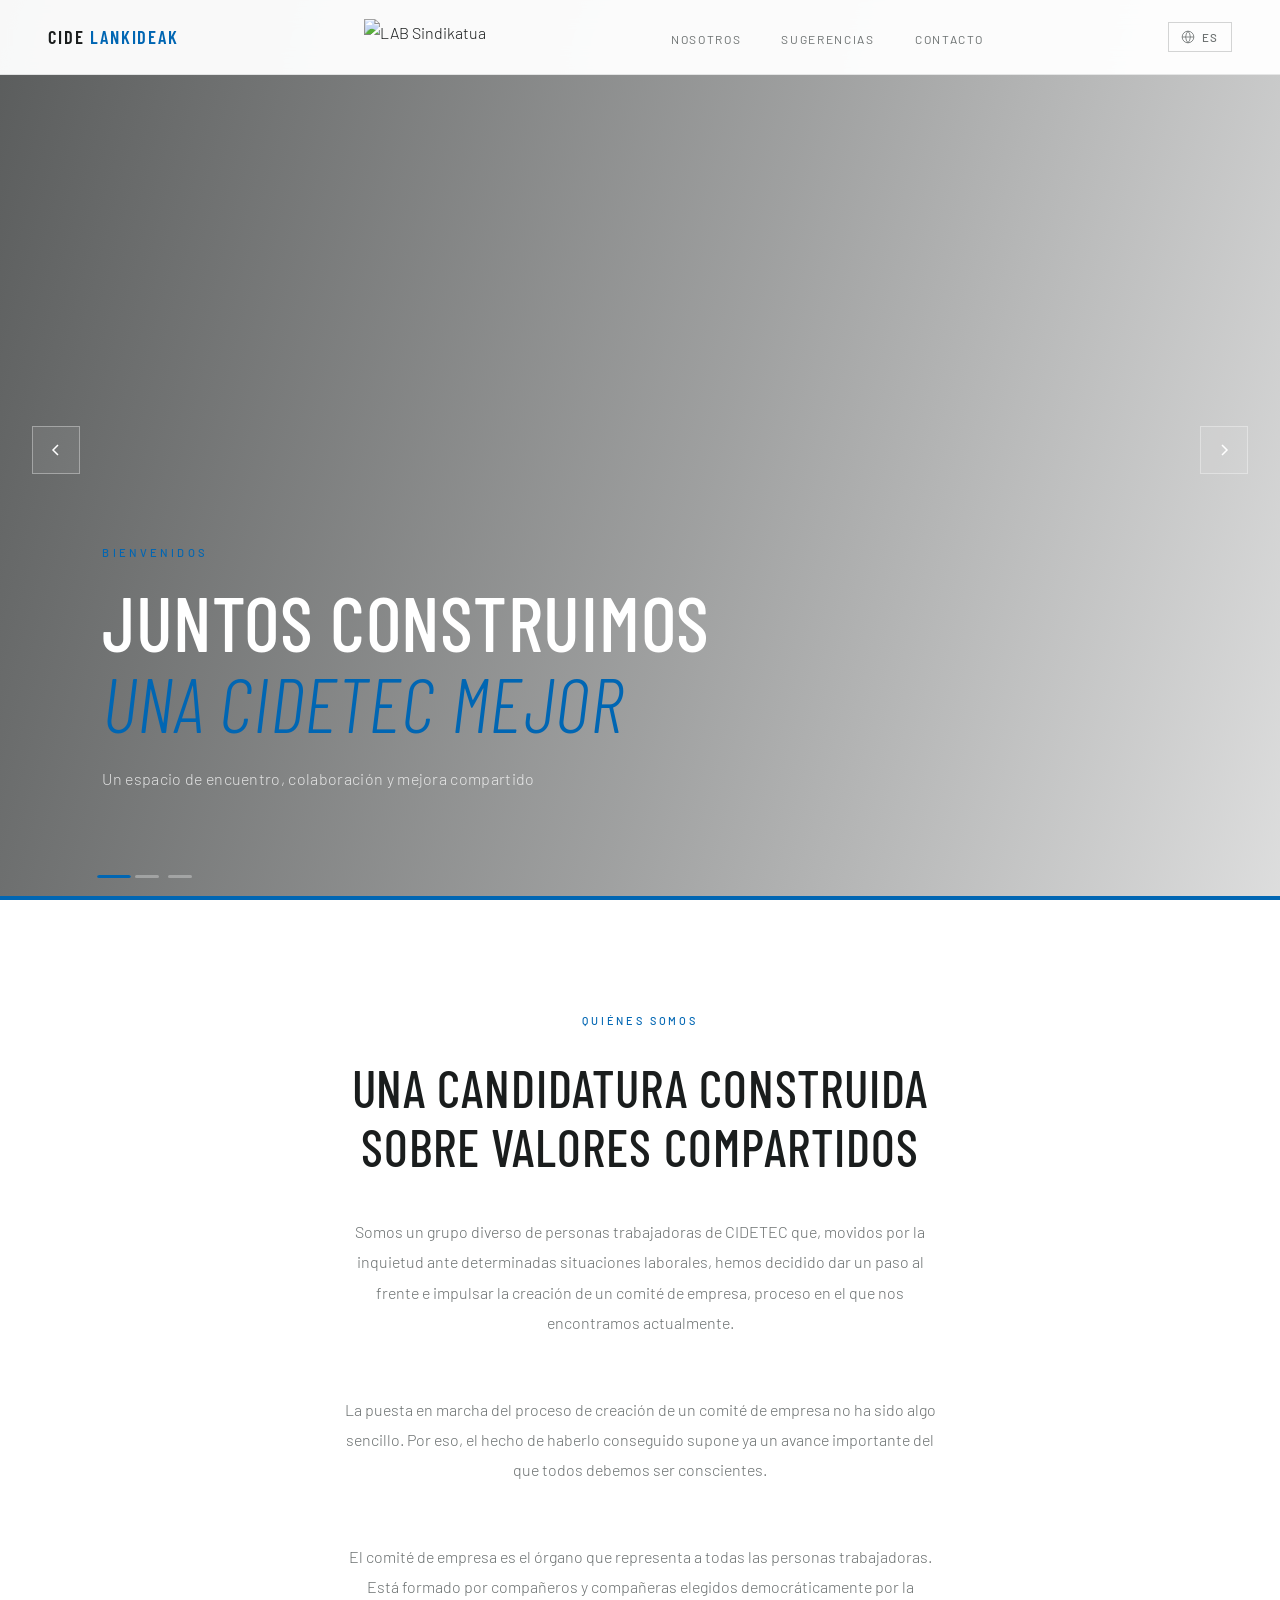
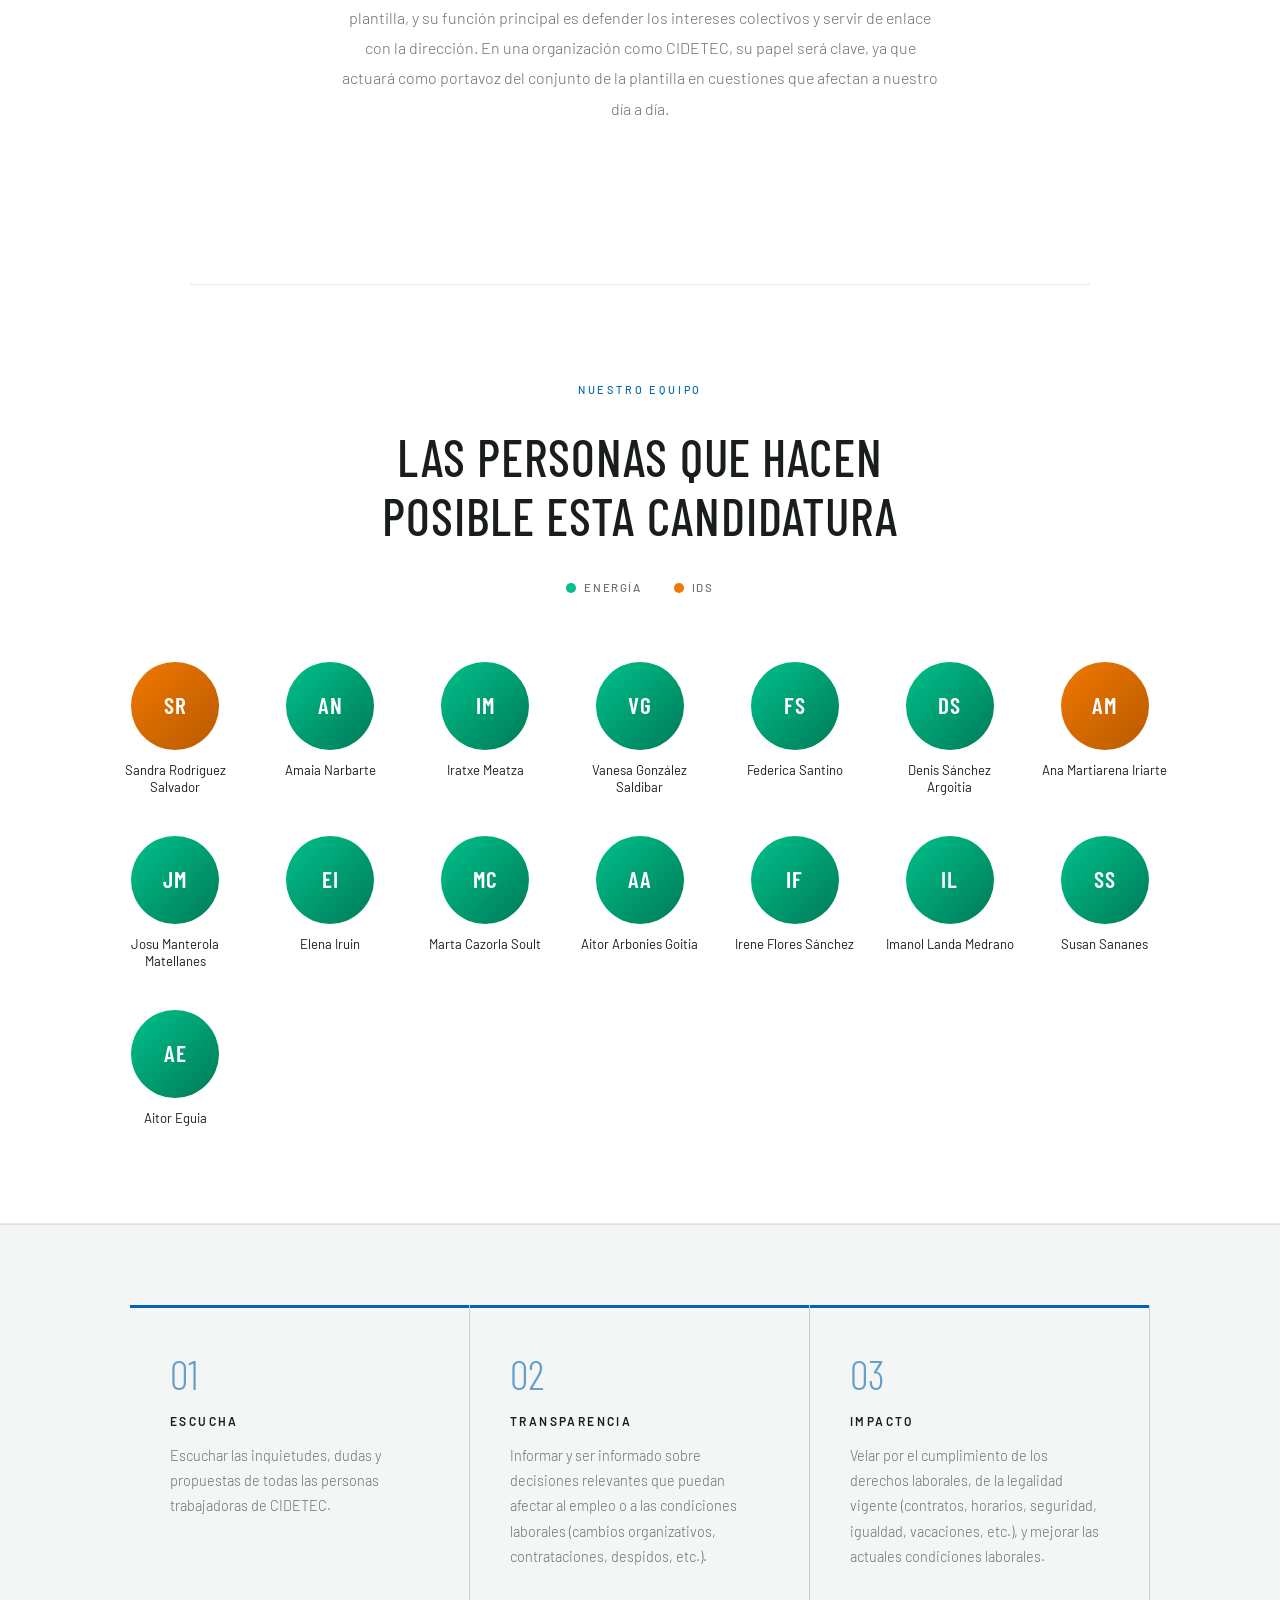
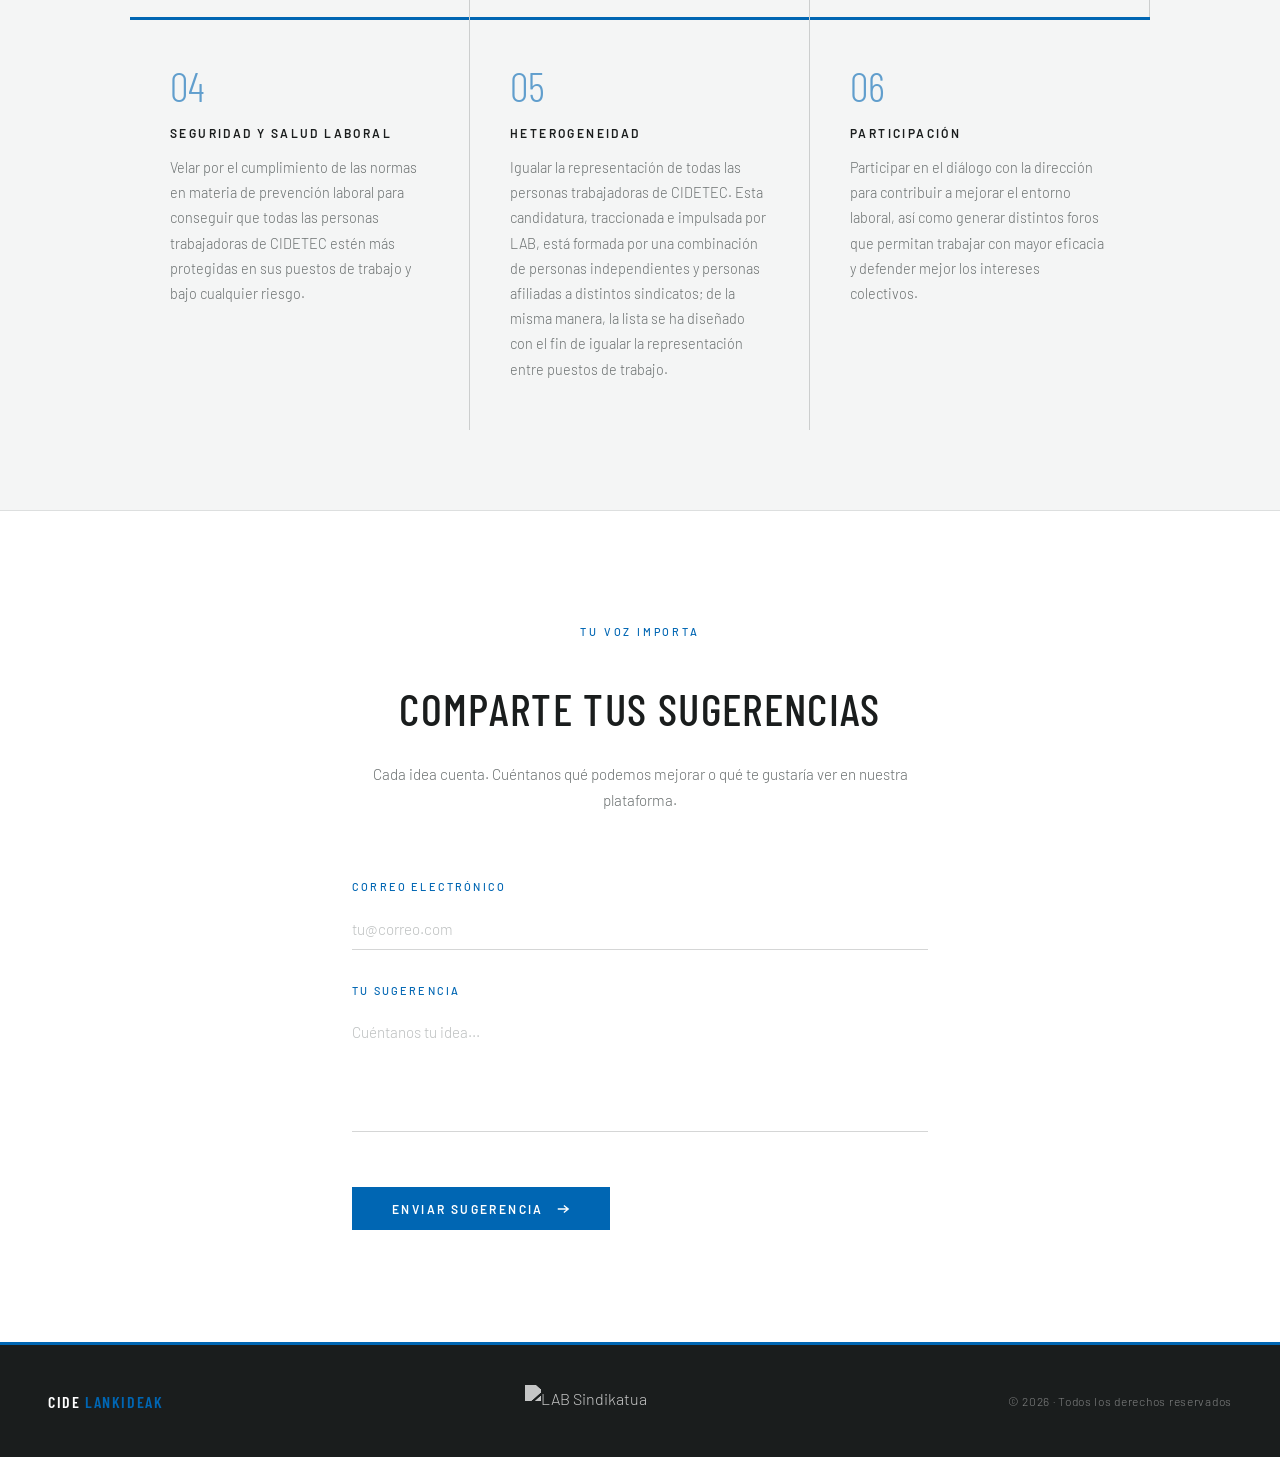
==== index.html @ f32deef4 "Added initial version of the website" ====
<!DOCTYPE html>
<html lang="es">
<head>
  <meta charset="UTF-8" />
  <meta name="viewport" content="width=device-width, initial-scale=1.0"/>
  <title>CideLankideak</title>
  <link rel="preconnect" href="https://fonts.googleapis.com">
  <link rel="preconnect" href="https://fonts.gstatic.com" crossorigin>
  <link href="https://fonts.googleapis.com/css2?family=Barlow:ital,wght@0,300;0,400;0,500;0,600;1,300&family=Barlow+Condensed:wght@300;400;500;600&display=swap" rel="stylesheet">
  <link rel="stylesheet" href="styles.css">
</head>
<body>

  <!-- NAV -->
  <nav>
    <a class="nav-logo" href="index.html">Cide <span>Lankideak</span></a>
    <img src="https://www.lab.eus/wp-content/uploads/2023/10/LogoaKabezera-02-02.jpg"
         alt="LAB Sindikatua"
         style="height:36px;width:auto;display:block;">

    <ul class="nav-center">
      <li><a href="#nosotros">Nosotros</a></li>
      <li><a href="#sugerencias">Sugerencias</a></li>
      <li><a href="#contacto">Contacto</a></li>
    </ul>

    <!-- Language switcher -->
    <div class="lang-switcher">
      <button class="lang-btn" aria-label="Seleccionar idioma">
        <!-- Globe icon -->
        <svg viewBox="0 0 24 24" stroke-width="1.4">
          <circle cx="12" cy="12" r="10"/>
          <path d="M2 12h20M12 2a15.3 15.3 0 0 1 4 10 15.3 15.3 0 0 1-4 10 15.3 15.3 0 0 1-4-10A15.3 15.3 0 0 1 12 2z"/>
        </svg>
        ES
      </button>
      <div class="lang-dropdown">
        <a href="index.html" class="active"><span class="flag">🇪🇸</span> ES</a>
        <a href="eu.html"><span class="flag"><svg width="16" height="11" viewBox="0 0 16 11" style="vertical-align:middle;border-radius:1px"><rect width="16" height="11" fill="#D0021B"/><line x1="0" y1="0" x2="16" y2="11" stroke="#009A44" stroke-width="3"/><line x1="16" y1="0" x2="0" y2="11" stroke="#009A44" stroke-width="3"/><rect x="0" y="4" width="16" height="3" fill="white"/><rect x="6.5" y="0" width="3" height="11" fill="white"/></svg></span> EU</a>
        <a href="en.html"><span class="flag">🇬🇧</span> EN</a>
      </div>
    </div>
  </nav>

  <!-- BANNER -->
  <section class="banner" id="inicio">
    <!-- Reemplaza las URLs con tus propias imágenes -->
    <div class="slide active" style="background-image: url('https://cdn.elperiodicodelaenergia.com/2025/08/68b175785132eb3611412f93.jpg')"></div>
    <div class="slide" style="background-image: url('https://parke.eus/wp-content/uploads/2024/06/cidetec_imagen.jpg"></div>
    <div class="slide" style="background-image: url('https://www.industriaquimica.es/media/uploads/noticias/cidetec1.jpg')"></div>

    <div class="banner-content">
      <p class="banner-eyebrow">Bienvenidos</p>
      <h1 class="banner-title">Juntos construimos<br><em>una Cidetec mejor</em></h1>
      <p class="banner-subtitle">Un espacio de encuentro, colaboración y mejora compartido</p>
    </div>

    <button class="arrow arrow-left" aria-label="Anterior" onclick="changeSlide(-1)">
      <svg viewBox="0 0 16 16" stroke-width="1.5"><path d="M10 3L5 8l5 5"/></svg>
    </button>
    <button class="arrow arrow-right" aria-label="Siguiente" onclick="changeSlide(1)">
      <svg viewBox="0 0 16 16" stroke-width="1.5"><path d="M6 3l5 5-5 5"/></svg>
    </button>
    <div class="slider-dots" id="dots"></div>
  </section>

  <!-- DESCRIPCIÓN -->
  <section class="section-description" id="nosotros">
    <span class="section-tag">Quiénes somos</span>
    <h2 class="description-title reveal">Una candidatura construida<br>sobre valores compartidos</h2>
    <p class="description-text reveal" contenteditable="true" spellcheck="true" title="Haz clic para editar este texto">
      Somos un grupo diverso de personas trabajadoras de CIDETEC que, movidos por la
inquietud ante determinadas situaciones laborales, hemos decidido dar un paso al frente e
impulsar la creación de un comité de empresa, proceso en el que nos encontramos
actualmente.
    </p>
    <p class="description-text reveal" contenteditable="true" spellcheck="true" title="Haz clic para editar este texto">
La puesta en marcha del proceso de creación de un comité de empresa no ha sido algo
sencillo. Por eso, el hecho de haberlo conseguido supone ya un avance importante del que
todos debemos ser conscientes.
    </p>
    <p class="description-text reveal" contenteditable="true" spellcheck="true" title="Haz clic para editar este texto">
El comité de empresa es el órgano que representa a todas las personas trabajadoras. Está
formado por compañeros y compañeras elegidos democráticamente por la plantilla, y su
función principal es defender los intereses colectivos y servir de enlace con la dirección.
En una organización como CIDETEC, su papel será clave, ya que actuará como portavoz
del conjunto de la plantilla en cuestiones que afectan a nuestro día a día.
    </p>
  </section>

  <!-- PARTICIPANTES -->
  <section class="section-participants reveal">
    <div class="inner">
      <div class="participants-header">
        <span class="section-tag">Nuestro equipo</span>
        <h2 class="description-title">Las personas que hacen<br>posible esta candidatura</h2>
        <div class="dept-legend">
          <span class="dept-badge"><span class="dept-badge-dot energia"></span>Energía</span>
          <span class="dept-badge"><span class="dept-badge-dot ids"></span>IdS</span>
        </div>
      </div>
      <div class="participants-grid">

        <div class="participant-card">
          <div class="avatar ids">
            <span class="avatar-initials">SR</span>
          </div>
          <span class="participant-name">Sandra Rodríguez Salvador</span>
          <div class="participant-tooltip">
            <p class="tooltip-name">Sandra Rodríguez Salvador</p>
            <p class="tooltip-row"><span class="tooltip-dot ids"></span><span>IdS, USFS</span></p>
            <p class="tooltip-row"><span class="tooltip-dot ids"></span><span class="tooltip-accent">Técnico Laboratorio</span></p>
            <p class="tooltip-row"><span class="tooltip-dot ids"></span><span>Antigüedad: 15 años</span></p>
          </div>
        </div>

        <div class="participant-card">
          <div class="avatar energia">
            <span class="avatar-initials">AN</span>
          </div>
          <span class="participant-name">Amaia Narbarte</span>
          <div class="participant-tooltip">
            <p class="tooltip-name">Amaia Narbarte</p>
            <p class="tooltip-row"><span class="tooltip-dot energia"></span><span>Energía, UME</span></p>
            <p class="tooltip-row"><span class="tooltip-dot energia"></span><span class="tooltip-accent">Investigadora Junior</span></p>
            <p class="tooltip-row"><span class="tooltip-dot energia"></span><span>Antigüedad: 4,5 años</span></p>
          </div>
        </div>

        <div class="participant-card">
          <div class="avatar energia">
            <span class="avatar-initials">IM</span>
          </div>
          <span class="participant-name">Iratxe Meatza</span>
          <div class="participant-tooltip">
            <p class="tooltip-name">Iratxe Meatza</p>
            <p class="tooltip-row"><span class="tooltip-dot energia"></span><span>Energía, UME</span></p>
            <p class="tooltip-row"><span class="tooltip-dot energia"></span><span class="tooltip-accent">Team Leader</span></p>
            <p class="tooltip-row"><span class="tooltip-dot energia"></span><span>Antigüedad: 22 años</span></p>
          </div>
        </div>

        <div class="participant-card">
          <div class="avatar energia">
            <span class="avatar-initials">VG</span>
          </div>
          <span class="participant-name">Vanesa González Saldibar</span>
          <div class="participant-tooltip">
            <p class="tooltip-name">Vanesa González Saldibar</p>
            <p class="tooltip-row"><span class="tooltip-dot energia"></span><span>Energía, UME</span></p>
            <p class="tooltip-row"><span class="tooltip-dot energia"></span><span class="tooltip-accent">Técnico de Laboratorio</span></p>
            <p class="tooltip-row"><span class="tooltip-dot energia"></span><span>Antigüedad: 1 año</span></p>
          </div>
        </div>

        <div class="participant-card">
          <div class="avatar energia">
            <span class="avatar-initials">FS</span>
          </div>
          <span class="participant-name">Federica Santino</span>
          <div class="participant-tooltip">
            <p class="tooltip-name">Federica Santino</p>
            <p class="tooltip-row"><span class="tooltip-dot energia"></span><span>Energía, UME</span></p>
            <p class="tooltip-row"><span class="tooltip-dot energia"></span><span class="tooltip-accent">Investigadora Junior</span></p>
            <p class="tooltip-row"><span class="tooltip-dot energia"></span><span>Antigüedad: 1 año</span></p>
          </div>
        </div>

        <div class="participant-card">
          <div class="avatar energia">
            <span class="avatar-initials">DS</span>
          </div>
          <span class="participant-name">Denis Sánchez Argoitia</span>
          <div class="participant-tooltip">
            <p class="tooltip-name">Denis Sánchez Argoitia</p>
            <p class="tooltip-row"><span class="tooltip-dot energia"></span><span>Energía, USA</span></p>
            <p class="tooltip-row"><span class="tooltip-dot energia"></span><span class="tooltip-accent">Team Leader</span></p>
            <p class="tooltip-row"><span class="tooltip-dot energia"></span><span>Antigüedad: 5+3 años</span></p>
          </div>
        </div>

        <div class="participant-card">
          <div class="avatar ids">
            <span class="avatar-initials">AM</span>
          </div>
          <span class="participant-name">Ana Martiarena Iriarte</span>
          <div class="participant-tooltip">
            <p class="tooltip-name">Ana Martiarena Iriarte</p>
            <p class="tooltip-row"><span class="tooltip-dot ids"></span><span>IdS, UCTS</span></p>
            <p class="tooltip-row"><span class="tooltip-dot ids"></span><span class="tooltip-accent">Técnico Laboratorio</span></p>
            <p class="tooltip-row"><span class="tooltip-dot ids"></span><span>Antigüedad: 4,5 años</span></p>
          </div>
        </div>

        <div class="participant-card">
          <div class="avatar energia">
            <span class="avatar-initials">JM</span>
          </div>
          <span class="participant-name">Josu Manterola Matellanes</span>
          <div class="participant-tooltip">
            <p class="tooltip-name">Josu Manterola Matellanes</p>
            <p class="tooltip-row"><span class="tooltip-dot energia"></span><span>Energía, USA</span></p>
            <p class="tooltip-row"><span class="tooltip-dot energia"></span><span class="tooltip-accent">Investigador Junior</span></p>
            <p class="tooltip-row"><span class="tooltip-dot energia"></span><span>Antigüedad: 3,5 años</span></p>
          </div>
        </div>

        <div class="participant-card">
          <div class="avatar energia">
            <span class="avatar-initials">EI</span>
          </div>
          <span class="participant-name">Elena Iruin</span>
          <div class="participant-tooltip">
            <p class="tooltip-name">Elena Iruin</p>
            <p class="tooltip-row"><span class="tooltip-dot energia"></span><span>Energía, UME</span></p>
            <p class="tooltip-row"><span class="tooltip-dot energia"></span><span class="tooltip-accent">Investigadora Junior</span></p>
            <p class="tooltip-row"><span class="tooltip-dot energia"></span><span>Antigüedad: 5+1 años</span></p>
          </div>
        </div>

        <div class="participant-card">
          <div class="avatar energia">
            <span class="avatar-initials">MC</span>
          </div>
          <span class="participant-name">Marta Cazorla Soult</span>
          <div class="participant-tooltip">
            <p class="tooltip-name">Marta Cazorla Soult</p>
            <p class="tooltip-row"><span class="tooltip-dot energia"></span><span>Energía, UME</span></p>
            <p class="tooltip-row"><span class="tooltip-dot energia"></span><span class="tooltip-accent">Investigadora Junior</span></p>
            <p class="tooltip-row"><span class="tooltip-dot energia"></span><span>Antigüedad: 1,5 años</span></p>
          </div>
        </div>

        <div class="participant-card">
          <div class="avatar energia">
            <span class="avatar-initials">AA</span>
          </div>
          <span class="participant-name">Aitor Arbonies Goitia</span>
          <div class="participant-tooltip">
            <p class="tooltip-name">Aitor Arbonies Goitia</p>
            <p class="tooltip-row"><span class="tooltip-dot energia"></span><span>Energía, UME</span></p>
            <p class="tooltip-row"><span class="tooltip-dot energia"></span><span class="tooltip-accent">Investigador Junior</span></p>
            <p class="tooltip-row"><span class="tooltip-dot energia"></span><span>Antigüedad: 1,5 años</span></p>
          </div>
        </div>

        <div class="participant-card">
          <div class="avatar energia">
            <span class="avatar-initials">IF</span>
          </div>
          <span class="participant-name">Irene Flores Sánchez</span>
          <div class="participant-tooltip">
            <p class="tooltip-name">Irene Flores Sánchez</p>
            <p class="tooltip-row"><span class="tooltip-dot energia"></span><span>Energía, UME</span></p>
            <p class="tooltip-row"><span class="tooltip-dot energia"></span><span class="tooltip-accent">Técnico de Laboratorio</span></p>
            <p class="tooltip-row"><span class="tooltip-dot energia"></span><span>Antigüedad: 6 años</span></p>
          </div>
        </div>

        <div class="participant-card">
          <div class="avatar energia">
            <span class="avatar-initials">IL</span>
          </div>
          <span class="participant-name">Imanol Landa Medrano</span>
          <div class="participant-tooltip">
            <p class="tooltip-name">Imanol Landa Medrano</p>
            <p class="tooltip-row"><span class="tooltip-dot energia"></span><span>Energía, UME</span></p>
            <p class="tooltip-row"><span class="tooltip-dot energia"></span><span class="tooltip-accent">Investigador Sénior</span></p>
            <p class="tooltip-row"><span class="tooltip-dot energia"></span><span>Antigüedad: 7 años</span></p>
          </div>
        </div>

        <div class="participant-card">
          <div class="avatar energia">
            <span class="avatar-initials">SS</span>
          </div>
          <span class="participant-name">Susan Sananes</span>
          <div class="participant-tooltip">
            <p class="tooltip-name">Susan Sananes</p>
            <p class="tooltip-row"><span class="tooltip-dot energia"></span><span>Energía, UME</span></p>
            <p class="tooltip-row"><span class="tooltip-dot energia"></span><span class="tooltip-accent">Investigadora Junior</span></p>
            <p class="tooltip-row"><span class="tooltip-dot energia"></span><span>Antigüedad: 7,5 años</span></p>
          </div>
        </div>

        <div class="participant-card">
          <div class="avatar energia">
            <span class="avatar-initials">AE</span>
          </div>
          <span class="participant-name">Aitor Eguia</span>
          <div class="participant-tooltip">
            <p class="tooltip-name">Aitor Eguia</p>
            <p class="tooltip-row"><span class="tooltip-dot energia"></span><span>Energía, UME</span></p>
            <p class="tooltip-row"><span class="tooltip-dot energia"></span><span class="tooltip-accent">Team Leader</span></p>
            <p class="tooltip-row"><span class="tooltip-dot energia"></span><span>Antigüedad: 9 años</span></p>
          </div>
        </div>

      </div>
    </div>
  </section>

  <!-- PILARES -->
  <section class="section-pillars">
    <div class="pillars-grid">
      <div class="pillar reveal">
        <div class="pillar-number">01</div>
        <p class="pillar-title">Escucha</p>
        <p class="pillar-text">Escuchar las inquietudes, dudas y propuestas de todas las personas trabajadoras de CIDETEC.</p>
      </div>
      <div class="pillar reveal" style="transition-delay:0.15s">
        <div class="pillar-number">02</div>
        <p class="pillar-title">Transparencia</p>
        <p class="pillar-text">Informar y ser informado sobre decisiones relevantes que puedan afectar al empleo o a las condiciones laborales (cambios organizativos, contrataciones, despidos, etc.).</p>
      </div>
      <div class="pillar reveal" style="transition-delay:0.3s">
        <div class="pillar-number">03</div>
        <p class="pillar-title">Impacto</p>
        <p class="pillar-text">Velar por el cumplimiento de los derechos laborales, de la legalidad vigente (contratos, horarios, seguridad, igualdad, vacaciones, etc.), y mejorar las actuales condiciones laborales.</p>
      </div>
      <div class="pillar reveal" style="transition-delay:0.3s">
        <div class="pillar-number">04</div>
        <p class="pillar-title">Seguridad y Salud Laboral</p>
        <p class="pillar-text">Velar por el cumplimiento de las normas en materia de prevención laboral para conseguir que todas las personas trabajadoras de CIDETEC estén más protegidas en sus puestos de trabajo y bajo cualquier riesgo.</p>
      </div>
      <div class="pillar reveal" style="transition-delay:0.3s">
        <div class="pillar-number">05</div>
        <p class="pillar-title">Heterogeneidad</p>
        <p class="pillar-text">Igualar la representación de todas las personas trabajadoras de CIDETEC. Esta candidatura, traccionada e impulsada por LAB, está formada por una combinación de personas independientes y personas afiliadas a distintos sindicatos; de la misma manera, la lista se ha diseñado con el fin de igualar la representación entre puestos de trabajo.</p>
      </div>
      <div class="pillar reveal" style="transition-delay:0.3s">
        <div class="pillar-number">06</div>
        <p class="pillar-title">Participación</p>
        <p class="pillar-text">Participar en el diálogo con la dirección para contribuir a mejorar el entorno laboral, así como generar distintos foros que permitan trabajar con mayor eficacia y defender mejor los intereses colectivos.</p>
      </div>
    </div>
  </section>

  <!-- FORMULARIO -->
  <section class="section-form" id="sugerencias">
    <div class="form-header reveal">
      <span class="section-tag">Tu voz importa</span>
      <h2 class="form-title">Comparte tus sugerencias</h2>
      <p class="form-subtitle">Cada idea cuenta. Cuéntanos qué podemos mejorar o qué te gustaría ver en nuestra plataforma.</p>
    </div>

    <!--
      FORMSPREE — Para activar el envío por email:
      1. Ve a https://formspree.io y crea una cuenta gratuita
      2. Crea un formulario con tu correo
      3. Sustituye ACTION_URL_AQUÍ por tu endpoint (ej: https://formspree.io/f/xxxxx)
    -->
    <form id="suggestionForm" action="https://formspree.io/f/mjgpzrry" method="POST" class="reveal">
      <div class="form-group">
        <label class="form-label" for="email">Correo electrónico</label>
        <input class="form-input" type="email" id="email" name="email" placeholder="tu@correo.com" required/>
      </div>
      <div class="form-group">
        <label class="form-label" for="message">Tu sugerencia</label>
        <textarea class="form-textarea" id="message" name="message" placeholder="Cuéntanos tu idea..." required></textarea>
      </div>
      <input type="text" name="_gotcha" style="display:none"/>
      <button type="submit" class="btn-submit">
        Enviar sugerencia
        <svg viewBox="0 0 16 16" stroke-width="1.5"><path d="M2 8h12M9 4l5 4-5 4"/></svg>
      </button>
    </form>

    <div class="form-success" id="formSuccess">
      <div class="form-success-icon">✦</div>
      <h3>Gracias por tu sugerencia</h3>
      <p>La hemos recibido correctamente. Tu opinión nos ayuda a crecer y mejorar juntos.</p>
    </div>
  </section>

  <!-- FOOTER -->
  <footer id="contacto">
    <span class="footer-logo">Cide <span>Lankideak</span></span>
    <img src="https://www.lab.eus/wp-content/uploads/2025/01/labTxuri-01.png"
         alt="LAB Sindikatua"
         style="height:32px;width:auto;display:block;filter:brightness(0) invert(1);opacity:0.75;">
    <span class="footer-copy">© 2026 · Todos los derechos reservados</span>
  </footer>

  <script src="main.js"></script>
</body>
</html>
---- styles.css ----
/* ═══════════════════════════════════════════════════
   ASOCIACIÓN — Shared Styles  (cidetec.es aesthetic)
   ═══════════════════════════════════════════════════ */

*, *::before, *::after { box-sizing: border-box; margin: 0; padding: 0; }

:root {
  --bg:        #FFFFFF;
  --bg2:       #F4F5F5;
  --text:      #1A1D1D;
  --muted:     #6B7070;
  --blue:      #0066B3;
  --blue-dark: #00509A;
  --blue-dim:  rgba(0,102,179,0.1);
  --line:      rgba(26,29,29,0.1);
  --line-dark: rgba(26,29,29,0.18);
}

html { scroll-behavior: smooth; }

body {
  background: var(--bg);
  color: var(--text);
  font-family: 'Barlow', sans-serif;
  font-weight: 300;
  font-size: 16px;
  line-height: 1.7;
  overflow-x: hidden;
}

/* ── NAV ──────────────────────────────────────────── */
nav {
  position: fixed;
  top: 0; left: 0; right: 0;
  z-index: 100;
  display: flex;
  align-items: center;
  justify-content: space-between;
  padding: 1.2rem 3rem;
  background: rgba(255,255,255,0.96);
  backdrop-filter: blur(12px);
  border-bottom: 1px solid var(--line);
  transition: padding 0.3s ease, box-shadow 0.3s ease;
}

nav.scrolled {
  padding: 0.8rem 3rem;
  box-shadow: 0 2px 16px rgba(0,0,0,0.07);
}

.nav-logo {
  font-family: 'Barlow Condensed', sans-serif;
  font-size: 1.15rem;
  font-weight: 600;
  letter-spacing: 0.1em;
  text-transform: uppercase;
  color: var(--text);
  text-decoration: none;
}
.nav-logo span { color: var(--blue); }

.nav-center {
  display: flex;
  gap: 2.5rem;
  list-style: none;
}
.nav-center a {
  font-size: 0.75rem;
  letter-spacing: 0.14em;
  text-transform: uppercase;
  font-weight: 400;
  color: var(--muted);
  text-decoration: none;
  transition: color 0.2s;
}
.nav-center a:hover { color: var(--blue); }

/* Language switcher */
.lang-switcher {
  position: relative;
  display: flex;
  align-items: center;
}
.lang-btn {
  display: flex;
  align-items: center;
  gap: 0.4rem;
  background: transparent;
  border: 1px solid var(--line-dark);
  color: var(--muted);
  font-family: 'Barlow', sans-serif;
  font-size: 0.72rem;
  font-weight: 500;
  letter-spacing: 0.14em;
  text-transform: uppercase;
  cursor: pointer;
  padding: 0.45rem 0.75rem;
  transition: border-color 0.2s, color 0.2s;
}
.lang-btn:hover,
.lang-switcher.open .lang-btn { border-color: var(--blue); color: var(--blue); }
.lang-btn svg { width: 14px; height: 14px; stroke: currentColor; fill: none; flex-shrink: 0; }

.lang-dropdown {
  display: none;
  position: absolute;
  top: calc(100% + 0.5rem);
  right: 0;
  background: #fff;
  border: 1px solid var(--line-dark);
  min-width: 100px;
  box-shadow: 0 8px 24px rgba(0,0,0,0.1);
  z-index: 200;
}
.lang-switcher.open .lang-dropdown { display: block; }
.lang-dropdown a {
  display: flex;
  align-items: center;
  gap: 0.5rem;
  padding: 0.6rem 1rem;
  font-size: 0.72rem;
  letter-spacing: 0.14em;
  text-transform: uppercase;
  color: var(--muted);
  text-decoration: none;
  transition: background 0.15s, color 0.15s;
}
.lang-dropdown a:hover { background: var(--blue-dim); color: var(--blue); }
.lang-dropdown a.active { color: var(--blue); font-weight: 500; }
.lang-dropdown a .flag { font-size: 1rem; }

/* ── BANNER / SLIDER ──────────────────────────────── */
.banner {
  position: relative;
  width: 100%;
  height: 100vh;
  overflow: hidden;
}
.slide {
  position: absolute;
  inset: 0;
  opacity: 0;
  transition: opacity 1.2s ease;
  background-size: cover;
  background-position: center;
}
.slide.active { opacity: 1; }

.banner::after {
  content: '';
  position: absolute;
  inset: 0;
  background: linear-gradient(105deg, rgba(26,29,29,0.72) 0%, rgba(26,29,29,0.42) 55%, rgba(26,29,29,0.15) 100%);
  z-index: 1;
}
.banner::before {
  content: '';
  position: absolute;
  bottom: 0; left: 0; right: 0;
  height: 4px;
  background: var(--blue);
  z-index: 3;
}

.banner-content {
  position: absolute;
  bottom: 12%;
  left: 8%;
  z-index: 2;
  text-align: left;
  width: 90%;
  max-width: 700px;
  animation: fadeUp 1.4s ease forwards;
  animation-delay: 0.3s;
  opacity: 0;
}
@keyframes fadeUp {
  from { opacity: 0; transform: translateY(24px); }
  to   { opacity: 1; transform: translateY(0); }
}

.banner-eyebrow {
  font-size: 0.7rem;
  letter-spacing: 0.28em;
  text-transform: uppercase;
  color: var(--blue);
  margin-bottom: 1.2rem;
  display: block;
  font-weight: 500;
}
.banner-title {
  font-family: 'Barlow Condensed', sans-serif;
  font-size: clamp(2.8rem, 6vw, 5.5rem);
  font-weight: 500;
  line-height: 1.05;
  color: #fff;
  letter-spacing: 0.01em;
  margin-bottom: 1.4rem;
  text-transform: uppercase;
}
.banner-title em { font-style: italic; font-weight: 300; color: var(--blue); }
.banner-subtitle { font-size: 1rem; color: rgba(255,255,255,0.78); letter-spacing: 0.02em; max-width: 480px; }

.slider-dots {
  position: absolute;
  bottom: 2.5%;
  left: 8%;
  z-index: 3;
  display: flex;
  gap: 0.55rem;
}
.dot {
  width: 24px; height: 3px;
  background: rgba(255,255,255,0.3);
  cursor: pointer;
  transition: background 0.3s, transform 0.3s;
  border: none;
  border-radius: 2px;
}
.dot.active { background: var(--blue); transform: scaleX(1.4); }

.arrow {
  position: absolute;
  top: 50%;
  transform: translateY(-50%);
  z-index: 3;
  width: 48px; height: 48px;
  border: 1px solid rgba(255,255,255,0.35);
  background: rgba(255,255,255,0.08);
  cursor: pointer;
  display: flex;
  align-items: center;
  justify-content: center;
  transition: background 0.2s, border-color 0.2s;
}
.arrow:hover { background: var(--blue); border-color: var(--blue); }
.arrow-left  { left: 2rem; }
.arrow-right { right: 2rem; }
.arrow svg { stroke: #fff; fill: none; width: 16px; height: 16px; }

/* ── DESCRIPTION ──────────────────────────────────── */
.section-description {
  max-width: 900px;
  margin: 0 auto;
  padding: 7rem 2rem;
  text-align: center;
  border-bottom: 1px solid var(--line);
}
.section-tag {
  font-size: 0.68rem;
  letter-spacing: 0.26em;
  text-transform: uppercase;
  color: var(--blue);
  margin-bottom: 1.8rem;
  display: block;
  font-weight: 500;
}
.description-title {
  font-family: 'Barlow Condensed', sans-serif;
  font-size: clamp(1.9rem, 4vw, 3.2rem);
  font-weight: 500;
  line-height: 1.15;
  color: var(--text);
  text-transform: uppercase;
  letter-spacing: 0.02em;
  margin-bottom: 2rem;
}
.description-text {
  font-size: 1rem;
  color: var(--muted);
  line-height: 1.9;
  max-width: 620px;
  margin: 0 auto 2.5rem;
  outline: none;
  border-radius: 2px;
  padding: 0.5rem;
  transition: background 0.2s, box-shadow 0.2s;
  cursor: text;
}
.description-text:focus { background: var(--blue-dim); box-shadow: 0 0 0 1px var(--blue); }
.edit-hint {
  font-size: 0.7rem;
  letter-spacing: 0.1em;
  color: var(--blue);
  display: inline-flex;
  align-items: center;
  gap: 0.4rem;
  opacity: 0.7;
}
.edit-hint svg { width: 12px; height: 12px; stroke: var(--blue); fill: none; }

/* ── PILLARS ──────────────────────────────────────── */
.section-pillars {
  background: var(--bg2);
  padding: 5rem 2rem;
  border-top: 1px solid var(--line);
  border-bottom: 1px solid var(--line);
}
.pillars-grid {
  max-width: 1020px;
  margin: 0 auto;
  display: grid;
  grid-template-columns: repeat(3, 1fr);
}
.pillar {
  padding: 3rem 2.5rem;
  border-right: 1px solid var(--line-dark);
  position: relative;
  background: var(--bg2);
  transition: background 0.3s;
}
.pillar:hover { background: #fff; }
.pillar::before {
  content: '';
  position: absolute;
  top: 0; left: 0;
  height: 3px; width: 0;
  background: var(--blue);
  transition: width 0.5s ease;
}
.pillar.visible::before { width: 100%; }
.pillar:last-child { border-right: none; }
.pillar-number {
  font-family: 'Barlow Condensed', sans-serif;
  font-size: 2.6rem;
  font-weight: 300;
  color: var(--blue);
  opacity: 0.6;
  line-height: 1;
  margin-bottom: 1rem;
}
.pillar-title {
  font-size: 0.75rem;
  letter-spacing: 0.2em;
  text-transform: uppercase;
  color: var(--text);
  font-weight: 600;
  margin-bottom: 0.75rem;
}
.pillar-text { font-size: 0.9rem; color: var(--muted); line-height: 1.75; }

/* ── FORM ─────────────────────────────────────────── */
.section-form {
  padding: 7rem 2rem;
  max-width: 640px;
  margin: 0 auto;
}
.form-header { text-align: center; margin-bottom: 4rem; }
.form-title {
  font-family: 'Barlow Condensed', sans-serif;
  font-size: clamp(1.8rem, 3.5vw, 2.8rem);
  font-weight: 500;
  text-transform: uppercase;
  letter-spacing: 0.03em;
  color: var(--text);
  margin-bottom: 1rem;
}
.form-subtitle { font-size: 0.95rem; color: var(--muted); }
.form-group { margin-bottom: 2rem; }
.form-label {
  display: block;
  font-size: 0.68rem;
  letter-spacing: 0.2em;
  text-transform: uppercase;
  font-weight: 500;
  color: var(--blue);
  margin-bottom: 0.75rem;
}
.form-input,
.form-textarea {
  width: 100%;
  background: transparent;
  border: none;
  border-bottom: 1px solid var(--line-dark);
  padding: 0.7rem 0;
  font-family: 'Barlow', sans-serif;
  font-size: 0.95rem;
  font-weight: 300;
  color: var(--text);
  outline: none;
  transition: border-color 0.2s;
}
.form-input::placeholder,
.form-textarea::placeholder { color: rgba(107,112,112,0.45); }
.form-input:focus,
.form-textarea:focus { border-bottom-color: var(--blue); }
.form-textarea { resize: none; height: 120px; }

.btn-submit {
  display: inline-flex;
  align-items: center;
  gap: 0.75rem;
  margin-top: 1rem;
  padding: 0.9rem 2.5rem;
  background: var(--blue);
  color: #fff;
  font-family: 'Barlow', sans-serif;
  font-size: 0.75rem;
  font-weight: 600;
  letter-spacing: 0.2em;
  text-transform: uppercase;
  border: none;
  cursor: pointer;
  transition: background 0.25s, transform 0.2s;
}
.btn-submit:hover { background: var(--blue-dark); transform: translateY(-1px); }
.btn-submit svg { stroke: #fff; fill: none; width: 14px; }

.form-success {
  display: none;
  text-align: center;
  padding: 3rem 2rem;
  border: 1px solid var(--line-dark);
  background: var(--bg2);
}
.form-success.visible { display: block; }
.form-success-icon { font-size: 2rem; color: var(--blue); margin-bottom: 1rem; }
.form-success h3 {
  font-family: 'Barlow Condensed', sans-serif;
  font-size: 1.6rem;
  font-weight: 500;
  text-transform: uppercase;
  letter-spacing: 0.06em;
  color: var(--text);
  margin-bottom: 0.75rem;
}
.form-success p { font-size: 0.9rem; color: var(--muted); }

/* ── FOOTER ───────────────────────────────────────── */
footer {
  background: var(--text);
  border-top: 3px solid var(--blue);
  padding: 2.5rem 3rem;
  display: flex;
  align-items: center;
  justify-content: space-between;
}
.footer-logo {
  font-family: 'Barlow Condensed', sans-serif;
  font-size: 1rem;
  font-weight: 600;
  letter-spacing: 0.1em;
  text-transform: uppercase;
  color: #fff;
}
.footer-logo span { color: var(--blue); }
.footer-copy { font-size: 0.75rem; color: rgba(255,255,255,0.45); letter-spacing: 0.06em; }

/* ── PARTICIPANTS ─────────────────────────────────── */
:root {
  --energia:      #00C18A;
  --energia-dark: #009A6E;
  --ids:          #F07800;
  --ids-dark:     #C05F00;
}

.section-participants {
  padding: 6rem 2rem;
  border-bottom: 1px solid var(--line);
}
.section-participants .inner {
  max-width: 1060px;
  margin: 0 auto;
}
.participants-header {
  text-align: center;
  margin-bottom: 4rem;
}
.dept-legend {
  display: flex;
  justify-content: center;
  gap: 2rem;
  margin-top: 1.5rem;
  flex-wrap: wrap;
}
.dept-badge {
  display: inline-flex;
  align-items: center;
  gap: 0.5rem;
  font-size: 0.72rem;
  letter-spacing: 0.14em;
  text-transform: uppercase;
  font-weight: 500;
  color: var(--muted);
}
.dept-badge-dot {
  width: 10px; height: 10px;
  border-radius: 50%;
  flex-shrink: 0;
}
.dept-badge-dot.energia { background: var(--energia); }
.dept-badge-dot.ids     { background: var(--ids); }

.participants-grid {
  display: grid;
  grid-template-columns: repeat(auto-fill, minmax(130px, 1fr));
  gap: 2.5rem 1.5rem;
}

.participant-card {
  position: relative;
  display: flex;
  flex-direction: column;
  align-items: center;
  gap: 0.75rem;
  cursor: default;
}

.avatar {
  position: relative;
  width: 88px; height: 88px;
  border-radius: 50%;
  display: flex;
  align-items: center;
  justify-content: center;
  flex-shrink: 0;
  transition: transform 0.25s ease, box-shadow 0.25s ease;
}
.participant-card:hover .avatar {
  transform: scale(1.08);
  box-shadow: 0 8px 28px rgba(0,0,0,0.16);
}
.avatar-initials {
  font-family: 'Barlow Condensed', sans-serif;
  font-size: 1.45rem;
  font-weight: 600;
  color: #fff;
  letter-spacing: 0.04em;
  user-select: none;
  position: relative;
  z-index: 1;
}
.avatar::after {
  content: '';
  position: absolute;
  inset: -3px;
  border-radius: 50%;
  border: 2px solid transparent;
  transition: border-color 0.25s;
}
.participant-card:hover .avatar.energia::after { border-color: var(--energia); }
.participant-card:hover .avatar.ids::after     { border-color: var(--ids); }

.avatar.energia { background: linear-gradient(135deg, #00C18A 0%, #007A58 100%); }
.avatar.ids     { background: linear-gradient(135deg, #F07800 0%, #B85A00 100%); }

.participant-name {
  font-size: 0.82rem;
  font-weight: 400;
  color: var(--text);
  text-align: center;
  line-height: 1.3;
}

/* Tooltip */
.participant-tooltip {
  position: absolute;
  bottom: calc(100% + 0.75rem);
  left: 50%;
  transform: translateX(-50%) translateY(6px);
  background: var(--text);
  color: #fff;
  border-radius: 3px;
  padding: 0.85rem 1.1rem;
  width: 200px;
  opacity: 0;
  pointer-events: none;
  transition: opacity 0.2s ease, transform 0.2s ease;
  z-index: 50;
  text-align: left;
}
.participant-card:hover .participant-tooltip {
  opacity: 1;
  transform: translateX(-50%) translateY(0);
}
.participant-tooltip::after {
  content: '';
  position: absolute;
  top: 100%; left: 50%;
  transform: translateX(-50%);
  border: 6px solid transparent;
  border-top-color: var(--text);
}
.tooltip-name {
  font-family: 'Barlow Condensed', sans-serif;
  font-size: 1.05rem;
  font-weight: 600;
  text-transform: uppercase;
  letter-spacing: 0.04em;
  margin-bottom: 0.5rem;
  line-height: 1.2;
}
.tooltip-row {
  font-size: 0.76rem;
  color: rgba(255,255,255,0.65);
  display: flex;
  align-items: flex-start;
  gap: 0.4rem;
  line-height: 1.5;
}
.tooltip-dot {
  width: 6px; height: 6px;
  border-radius: 50%;
  flex-shrink: 0;
  margin-top: 4px;
}
.tooltip-dot.energia { background: var(--energia); }
.tooltip-dot.ids     { background: var(--ids); }
.tooltip-accent { color: #fff; font-weight: 500; }

/* ── SCROLL REVEAL ────────────────────────────────── */
.reveal {
  opacity: 0;
  transform: translateY(20px);
  transition: opacity 0.8s ease, transform 0.8s ease;
}
.reveal.visible { opacity: 1; transform: translateY(0); }

/* ── RESPONSIVE ───────────────────────────────────── */
@media (max-width: 768px) {
  nav { padding: 1rem 1.5rem; }
  .nav-center { display: none; }
  .banner-content { left: 5%; }
  .slider-dots { left: 5%; }
  .pillars-grid { grid-template-columns: 1fr; }
  .pillar { border-right: none; border-bottom: 1px solid var(--line); }
  .pillar:last-child { border-bottom: none; }
  footer { flex-direction: column; gap: 0.75rem; text-align: center; }
  .arrow { display: none; }
}
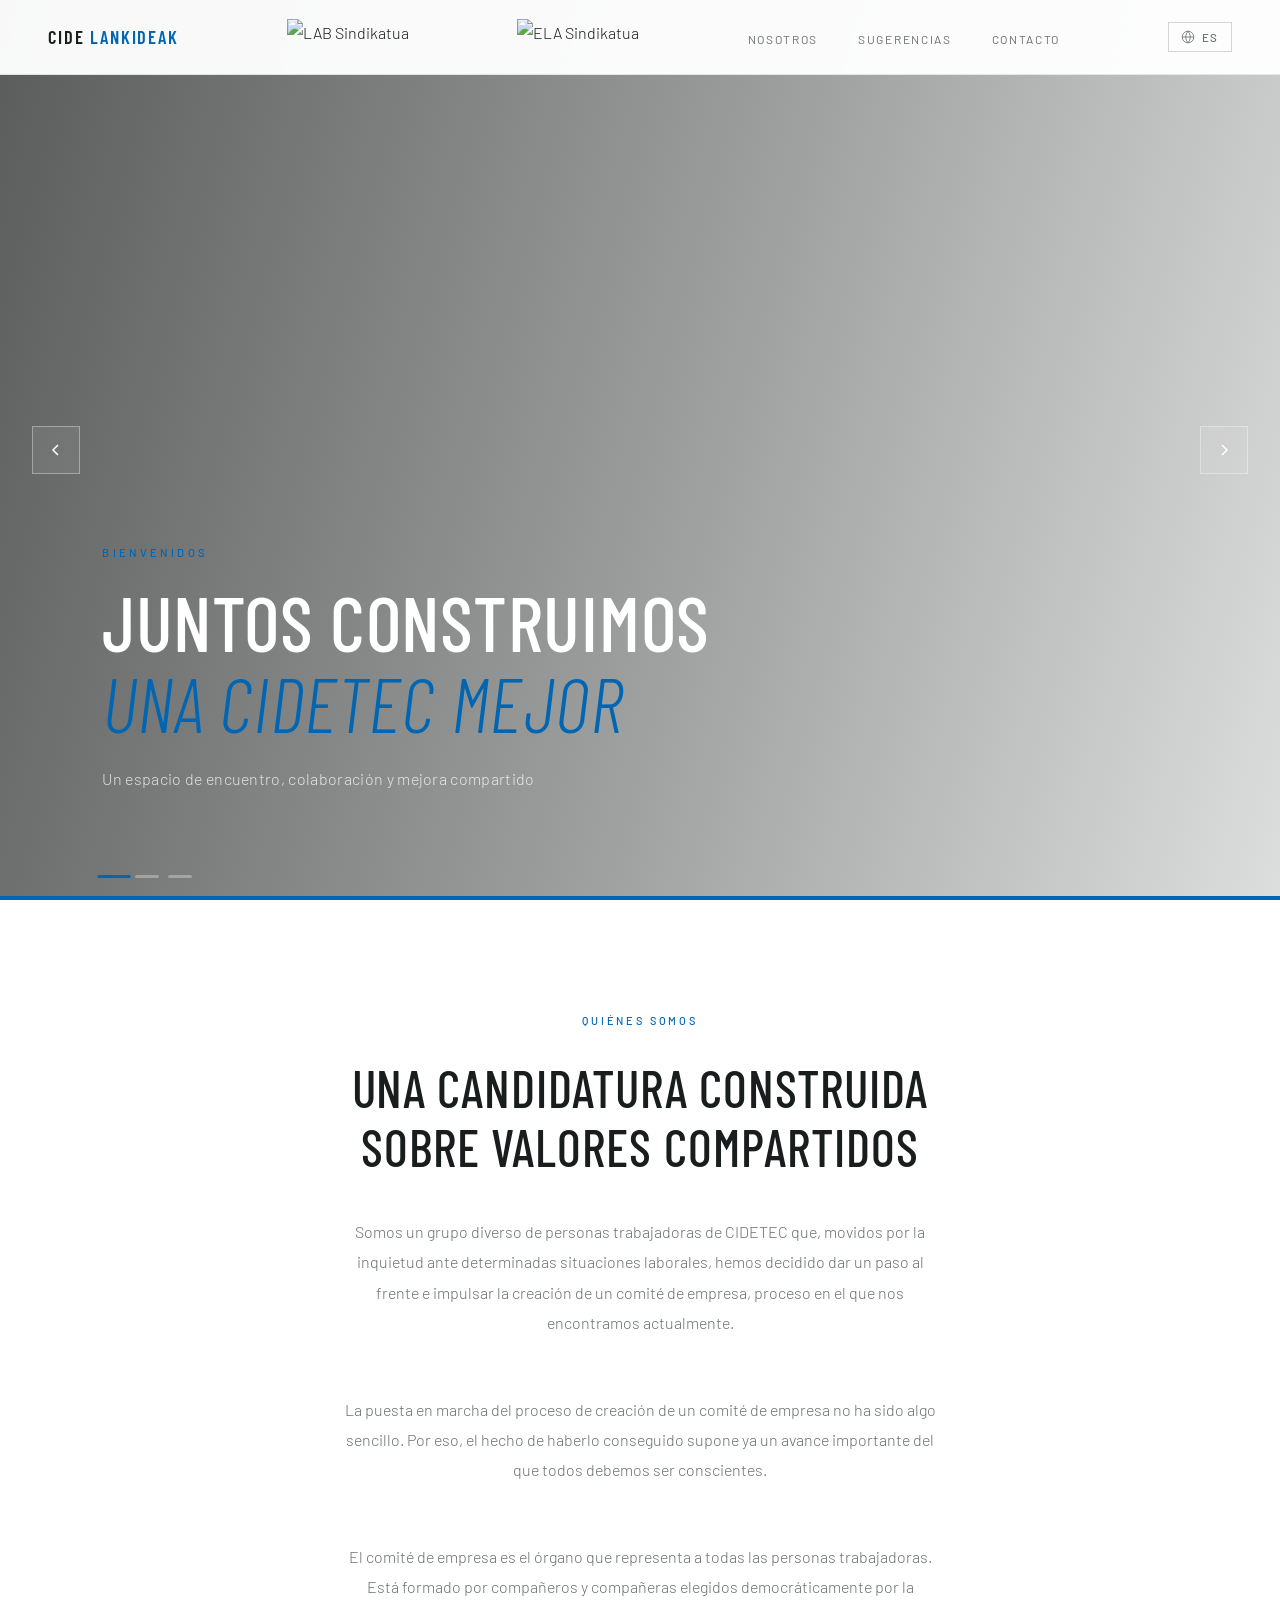
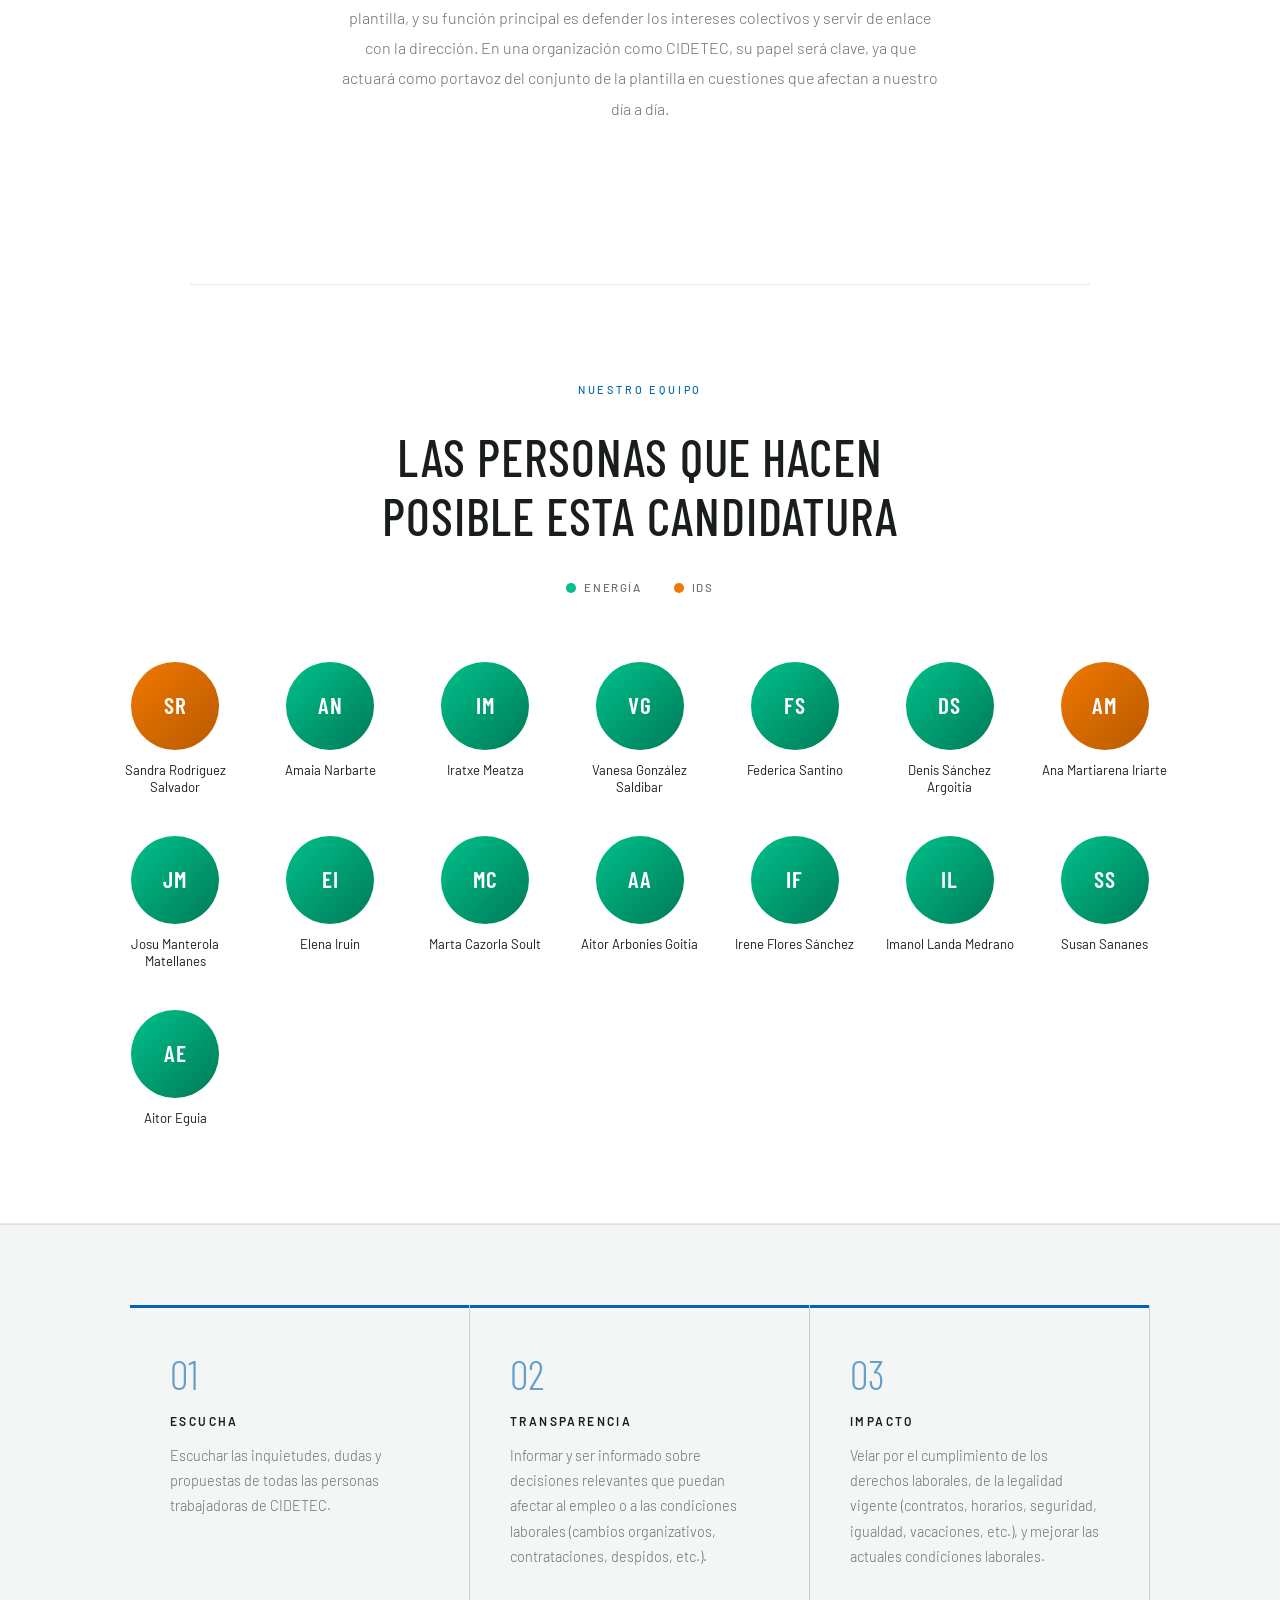
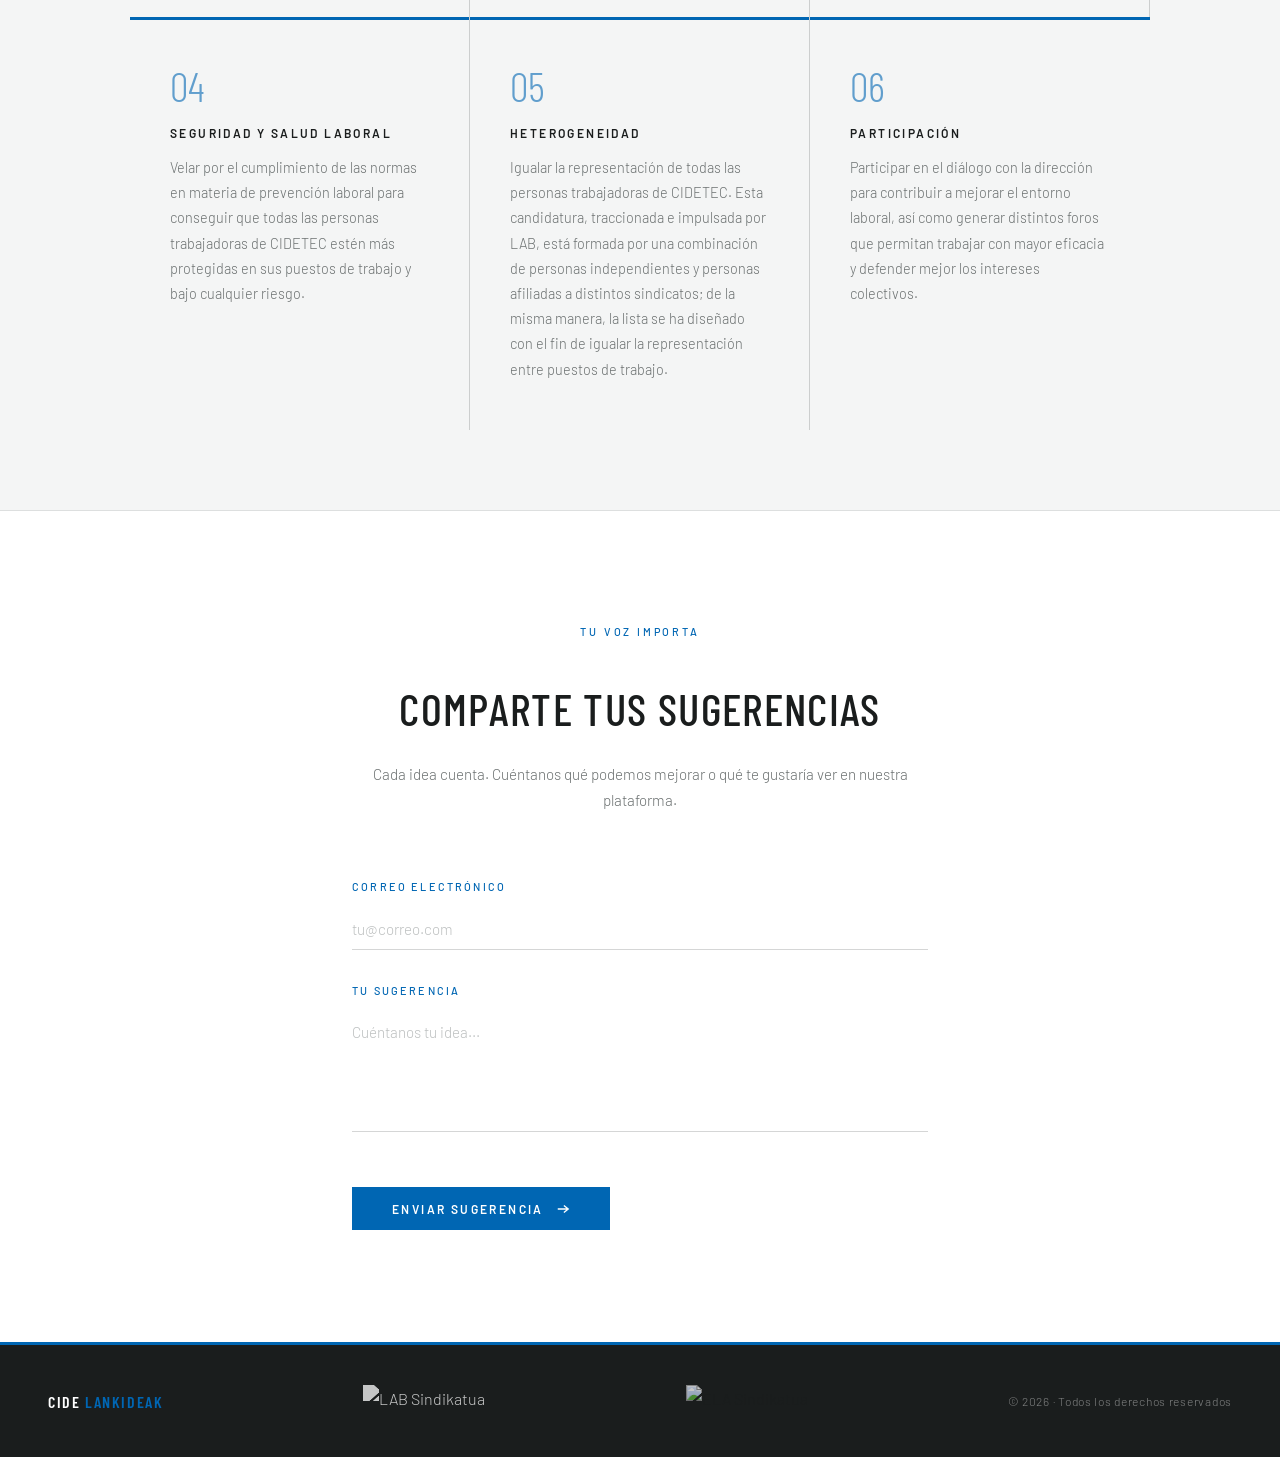
==== commit 30dd304c: "Modified with ELA logo" ====
--- a/index.html
+++ b/index.html
@@ -16,6 +16,9 @@
     <a class="nav-logo" href="index.html">Cide <span>Lankideak</span></a>
     <img src="https://www.lab.eus/wp-content/uploads/2023/10/LogoaKabezera-02-02.jpg"
          alt="LAB Sindikatua"
+         style="height:36px;width:auto;display:block;">
+    <img src="https://www.ela.eus/@@site-logo/logoa.png"
+         alt="ELA Sindikatua"
          style="height:36px;width:auto;display:block;">
 
     <ul class="nav-center">
@@ -379,6 +382,9 @@
     <img src="https://www.lab.eus/wp-content/uploads/2025/01/labTxuri-01.png"
          alt="LAB Sindikatua"
          style="height:32px;width:auto;display:block;filter:brightness(0) invert(1);opacity:0.75;">
+    <img src="https://www.ela.eus/eu/irudiak/logo_footer.gif/@@images/image"
+         alt="ELA Sindikatua"
+         style="height:32px;width:auto;display:block;opacity:0.75;">
     <span class="footer-copy">© 2026 · Todos los derechos reservados</span>
   </footer>
 
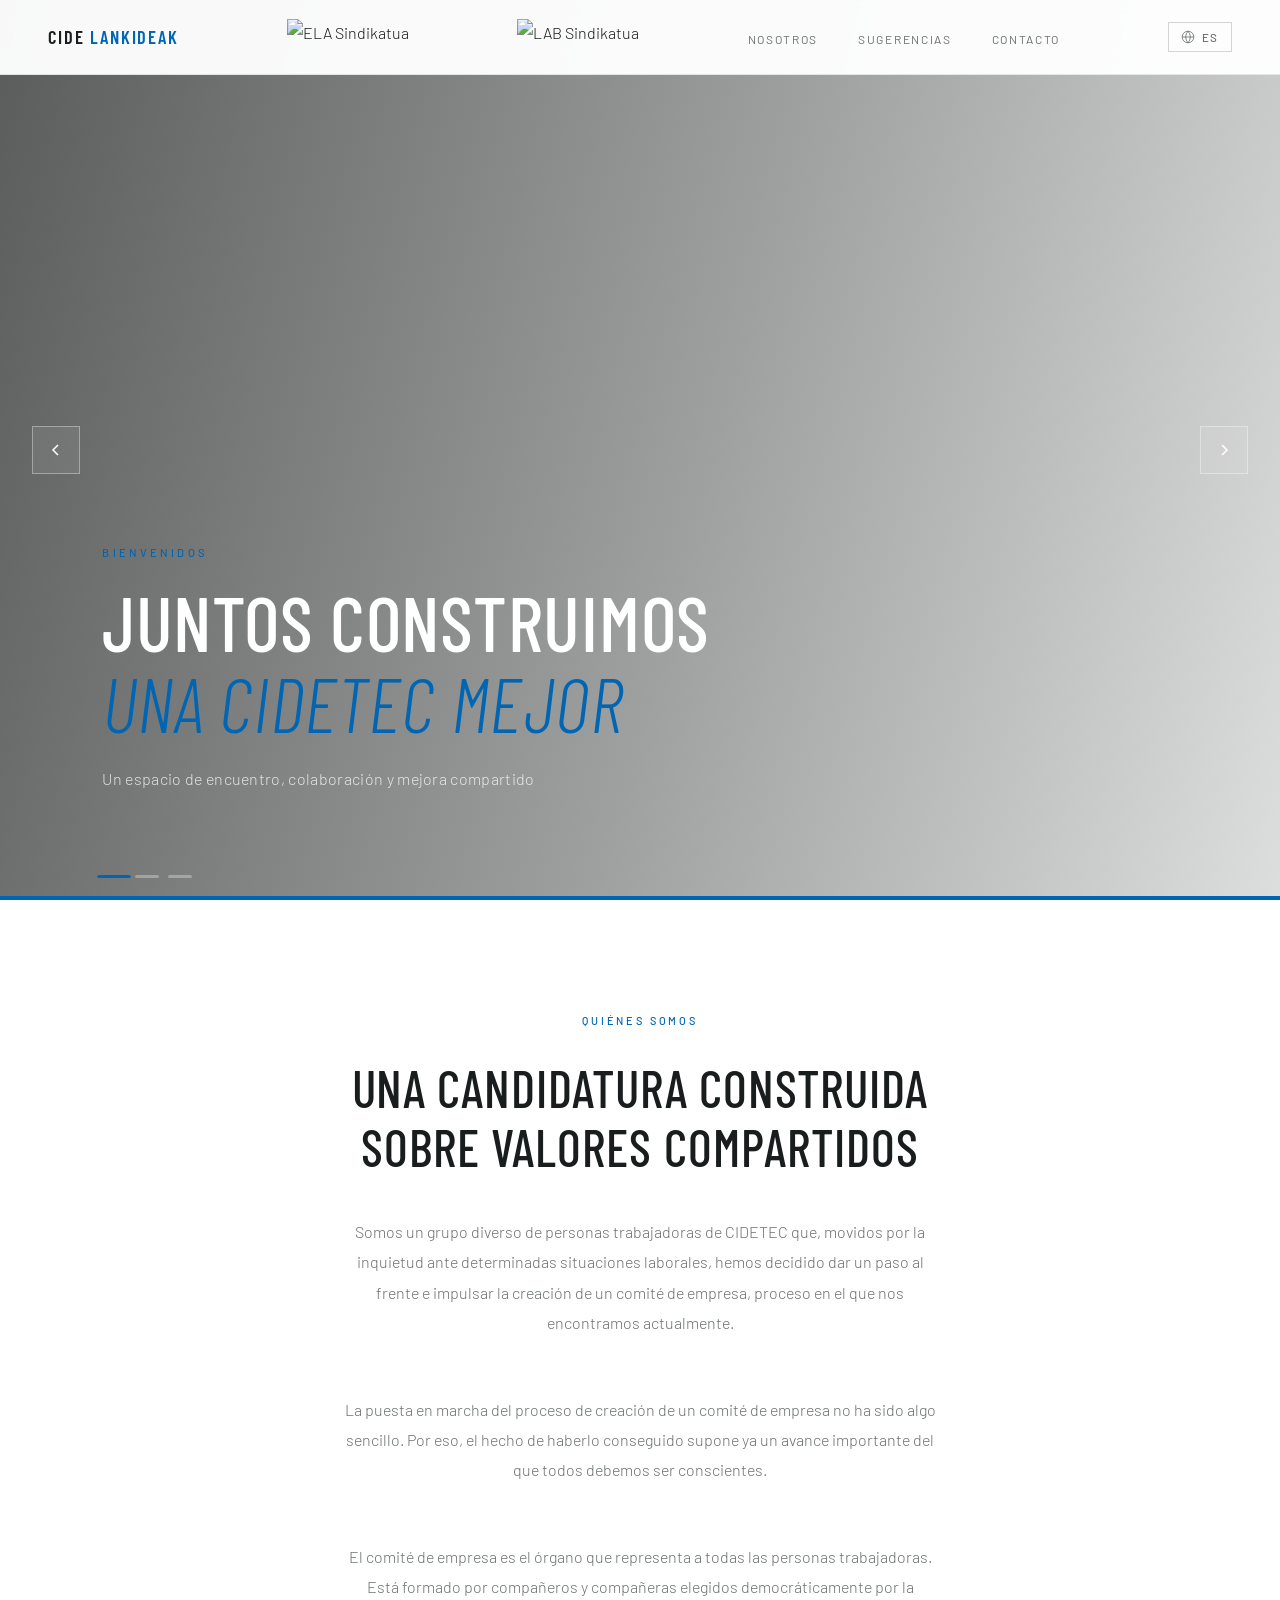
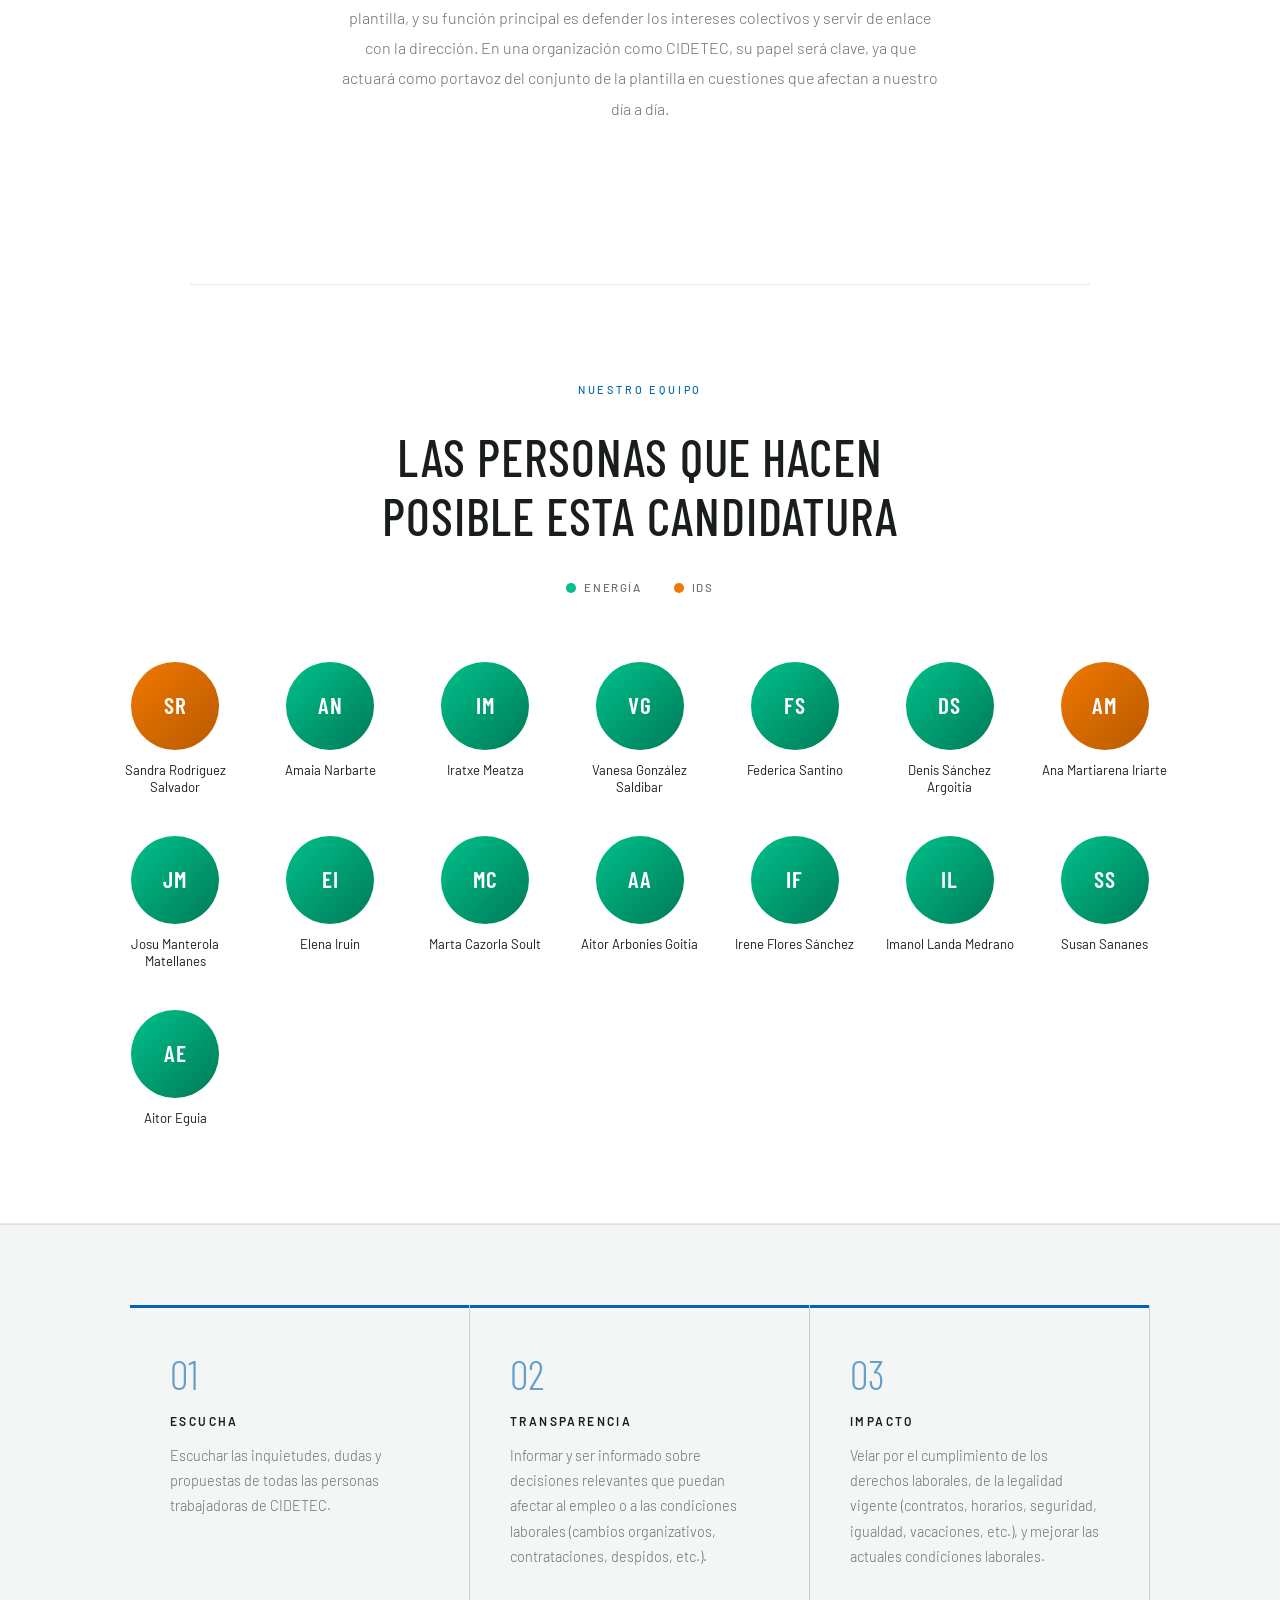
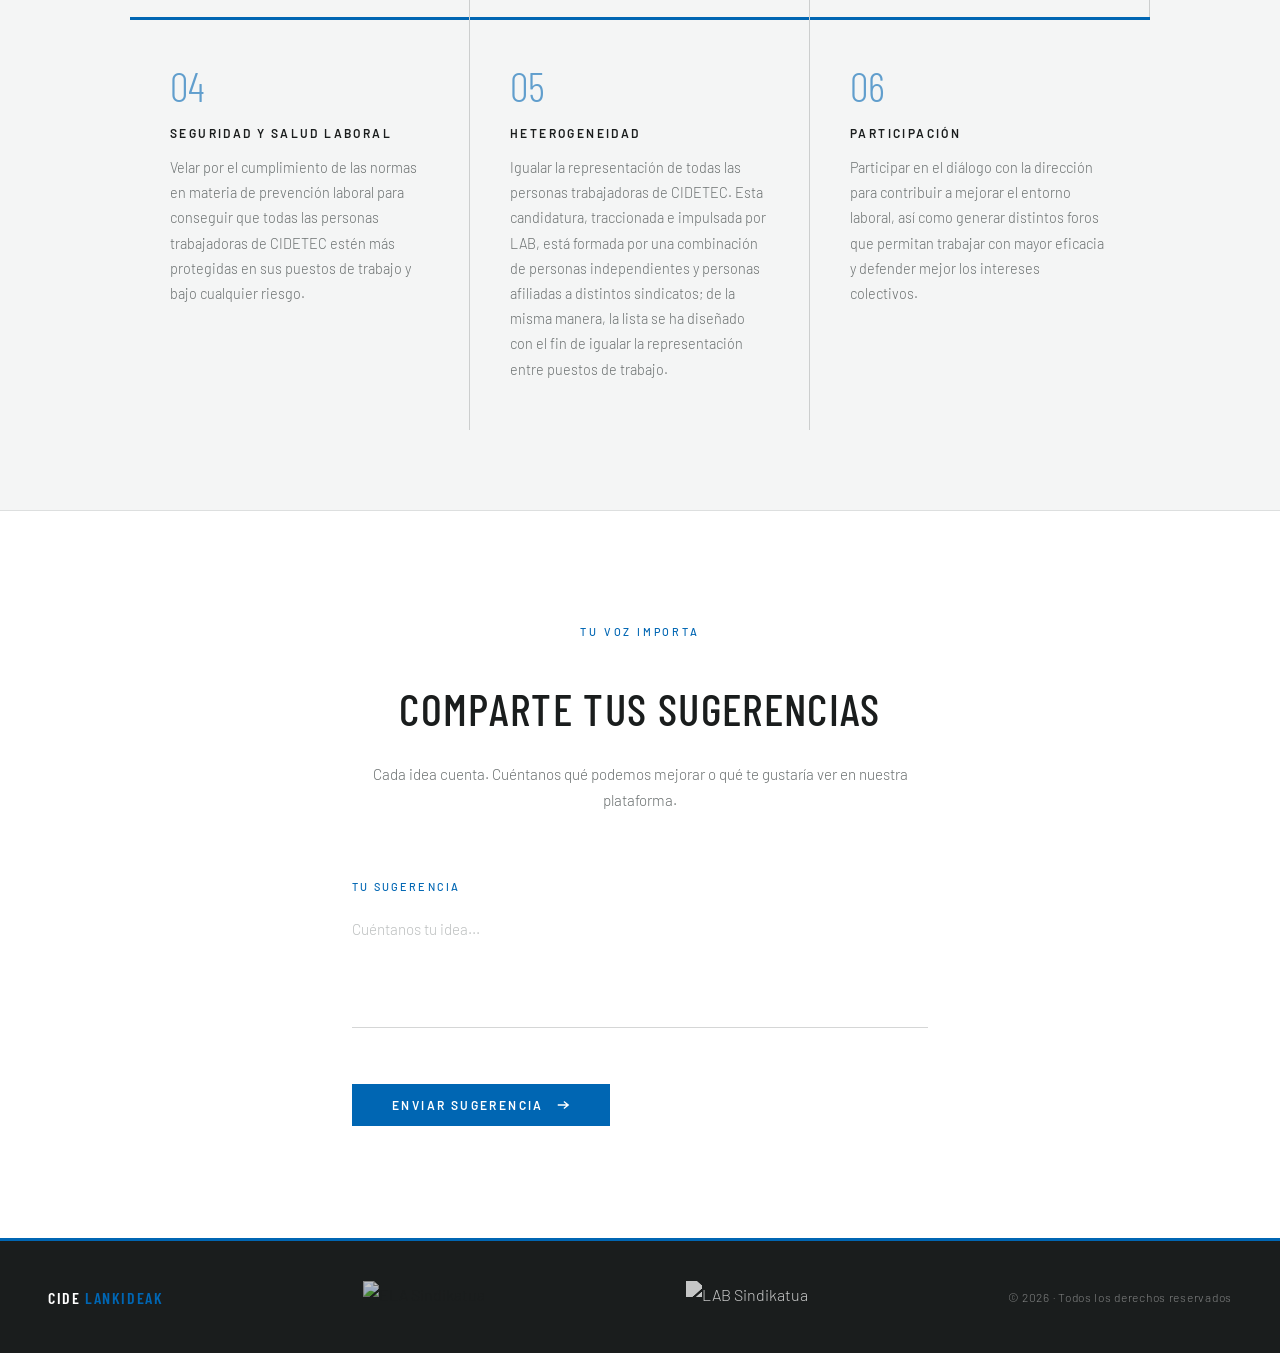
==== commit af25da22: "Swap ELA/LAB logo order and remove email field from suggestion form Co-Authored-By: Claude Sonnet 4." ====
--- a/index.html
+++ b/index.html
@@ -14,11 +14,11 @@
   <!-- NAV -->
   <nav>
     <a class="nav-logo" href="index.html">Cide <span>Lankideak</span></a>
+    <img src="https://www.ela.eus/@@site-logo/logoa.png"
+         alt="ELA Sindikatua"
+         style="height:36px;width:auto;display:block;">
     <img src="https://www.lab.eus/wp-content/uploads/2023/10/LogoaKabezera-02-02.jpg"
          alt="LAB Sindikatua"
-         style="height:36px;width:auto;display:block;">
-    <img src="https://www.ela.eus/@@site-logo/logoa.png"
-         alt="ELA Sindikatua"
          style="height:36px;width:auto;display:block;">
 
     <ul class="nav-center">
@@ -355,10 +355,6 @@
     -->
     <form id="suggestionForm" action="https://formspree.io/f/mjgpzrry" method="POST" class="reveal">
       <div class="form-group">
-        <label class="form-label" for="email">Correo electrónico</label>
-        <input class="form-input" type="email" id="email" name="email" placeholder="tu@correo.com" required/>
-      </div>
-      <div class="form-group">
         <label class="form-label" for="message">Tu sugerencia</label>
         <textarea class="form-textarea" id="message" name="message" placeholder="Cuéntanos tu idea..." required></textarea>
       </div>
@@ -379,12 +375,12 @@
   <!-- FOOTER -->
   <footer id="contacto">
     <span class="footer-logo">Cide <span>Lankideak</span></span>
+    <img src="https://www.ela.eus/eu/irudiak/logo_footer.gif/@@images/image"
+         alt="ELA Sindikatua"
+         style="height:32px;width:auto;display:block;opacity:0.75;">
     <img src="https://www.lab.eus/wp-content/uploads/2025/01/labTxuri-01.png"
          alt="LAB Sindikatua"
          style="height:32px;width:auto;display:block;filter:brightness(0) invert(1);opacity:0.75;">
-    <img src="https://www.ela.eus/eu/irudiak/logo_footer.gif/@@images/image"
-         alt="ELA Sindikatua"
-         style="height:32px;width:auto;display:block;opacity:0.75;">
     <span class="footer-copy">© 2026 · Todos los derechos reservados</span>
   </footer>
 
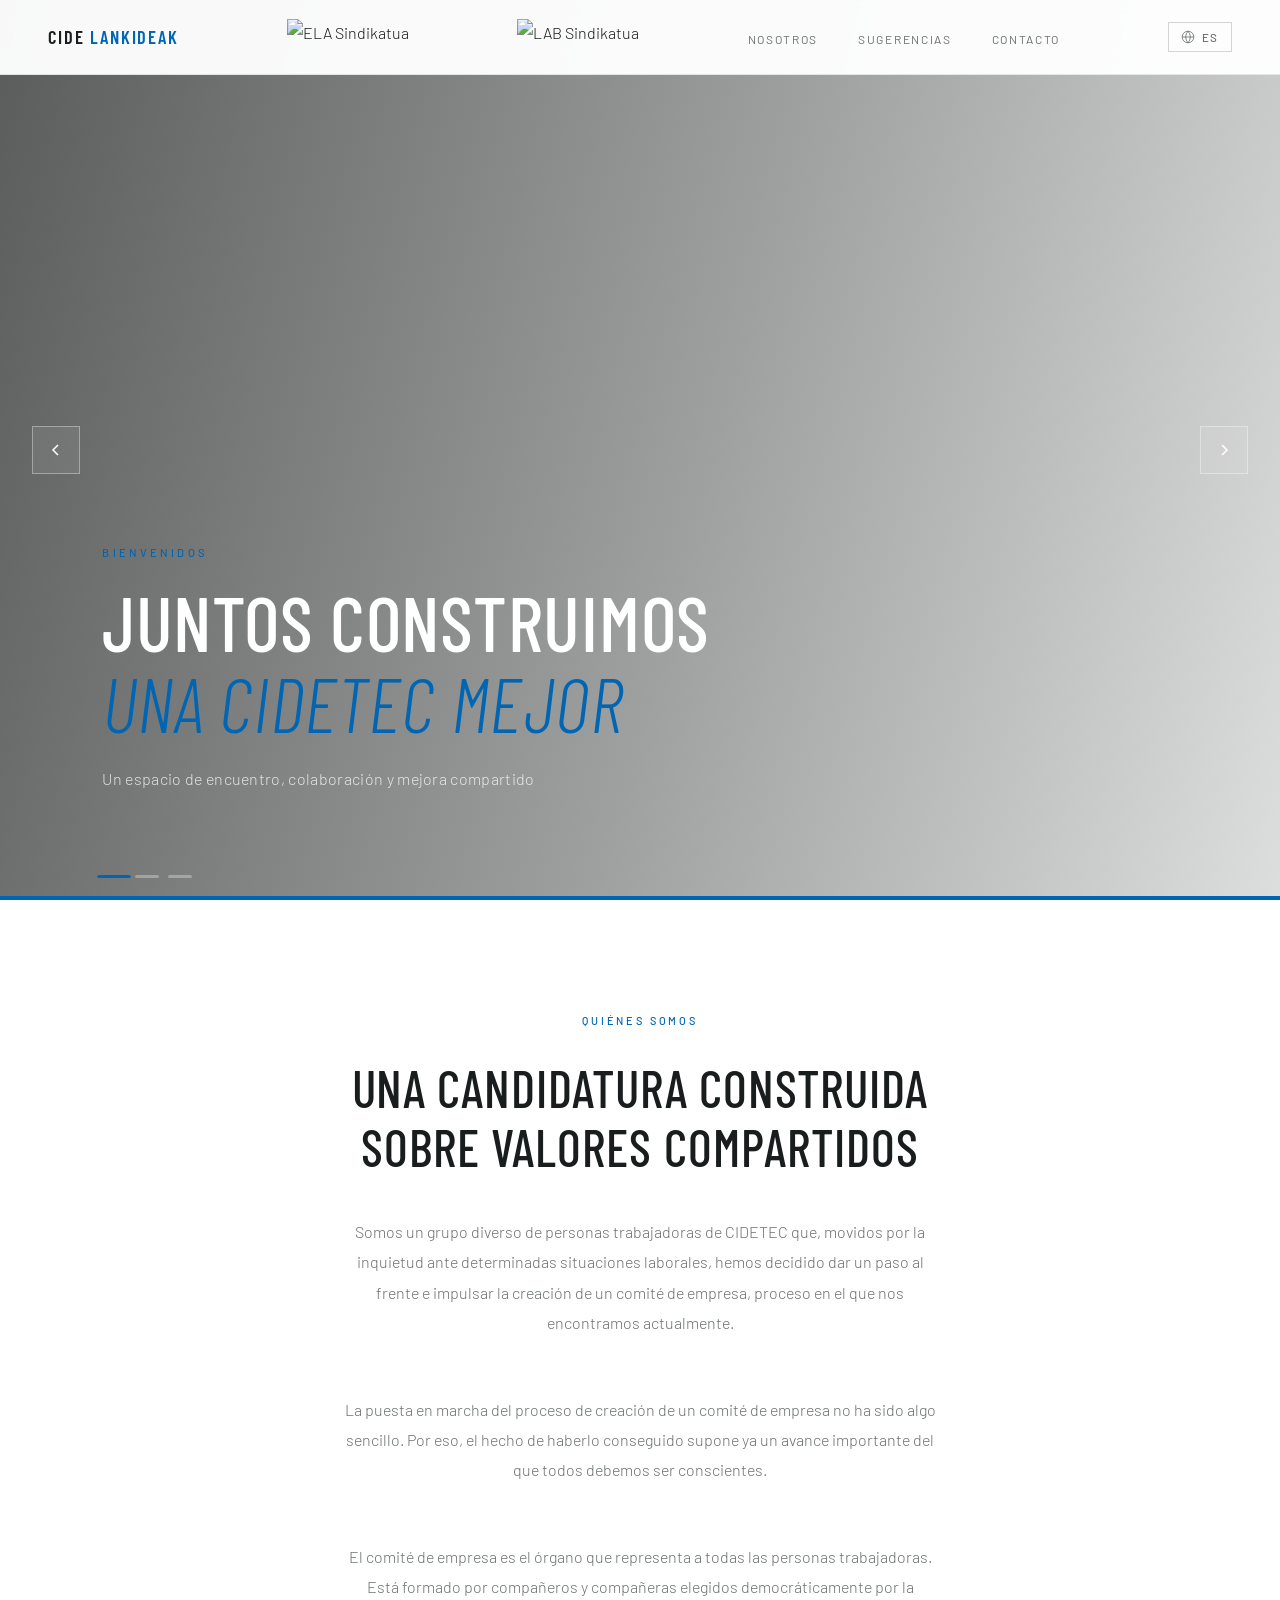
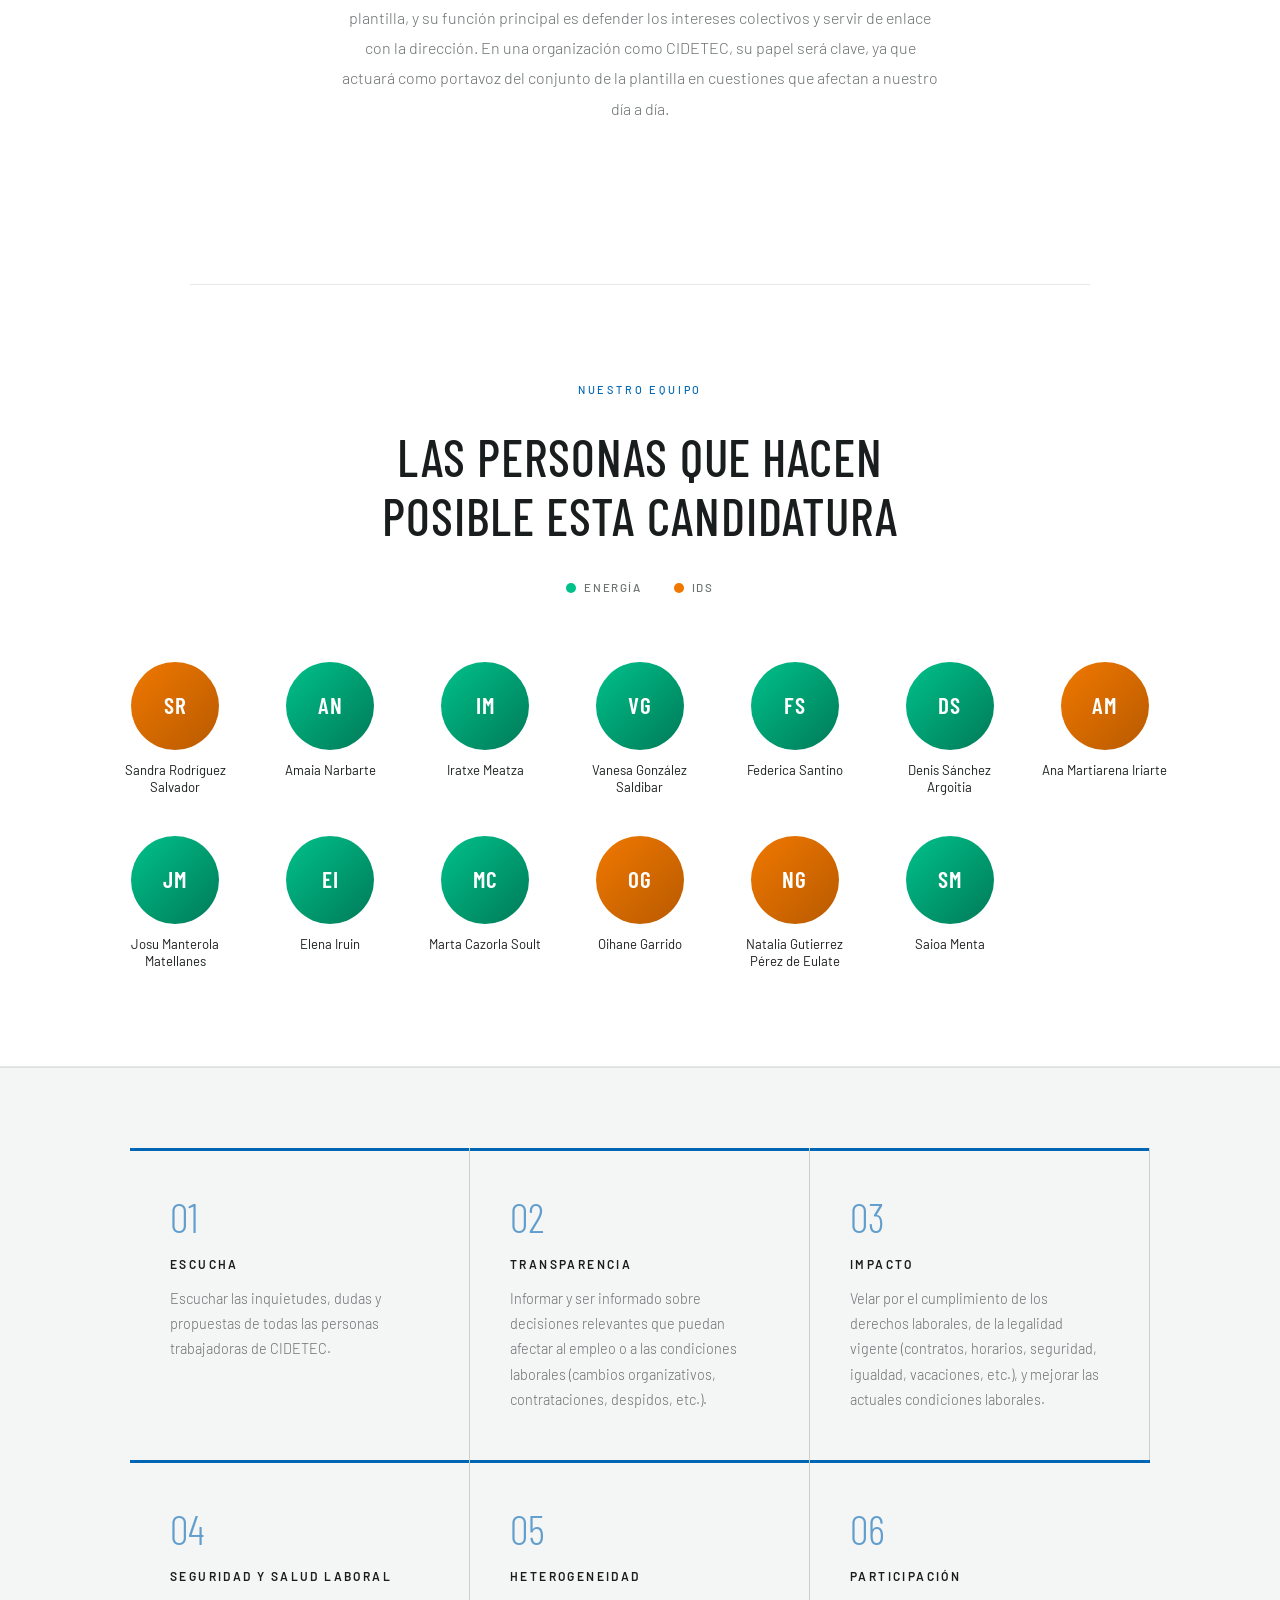
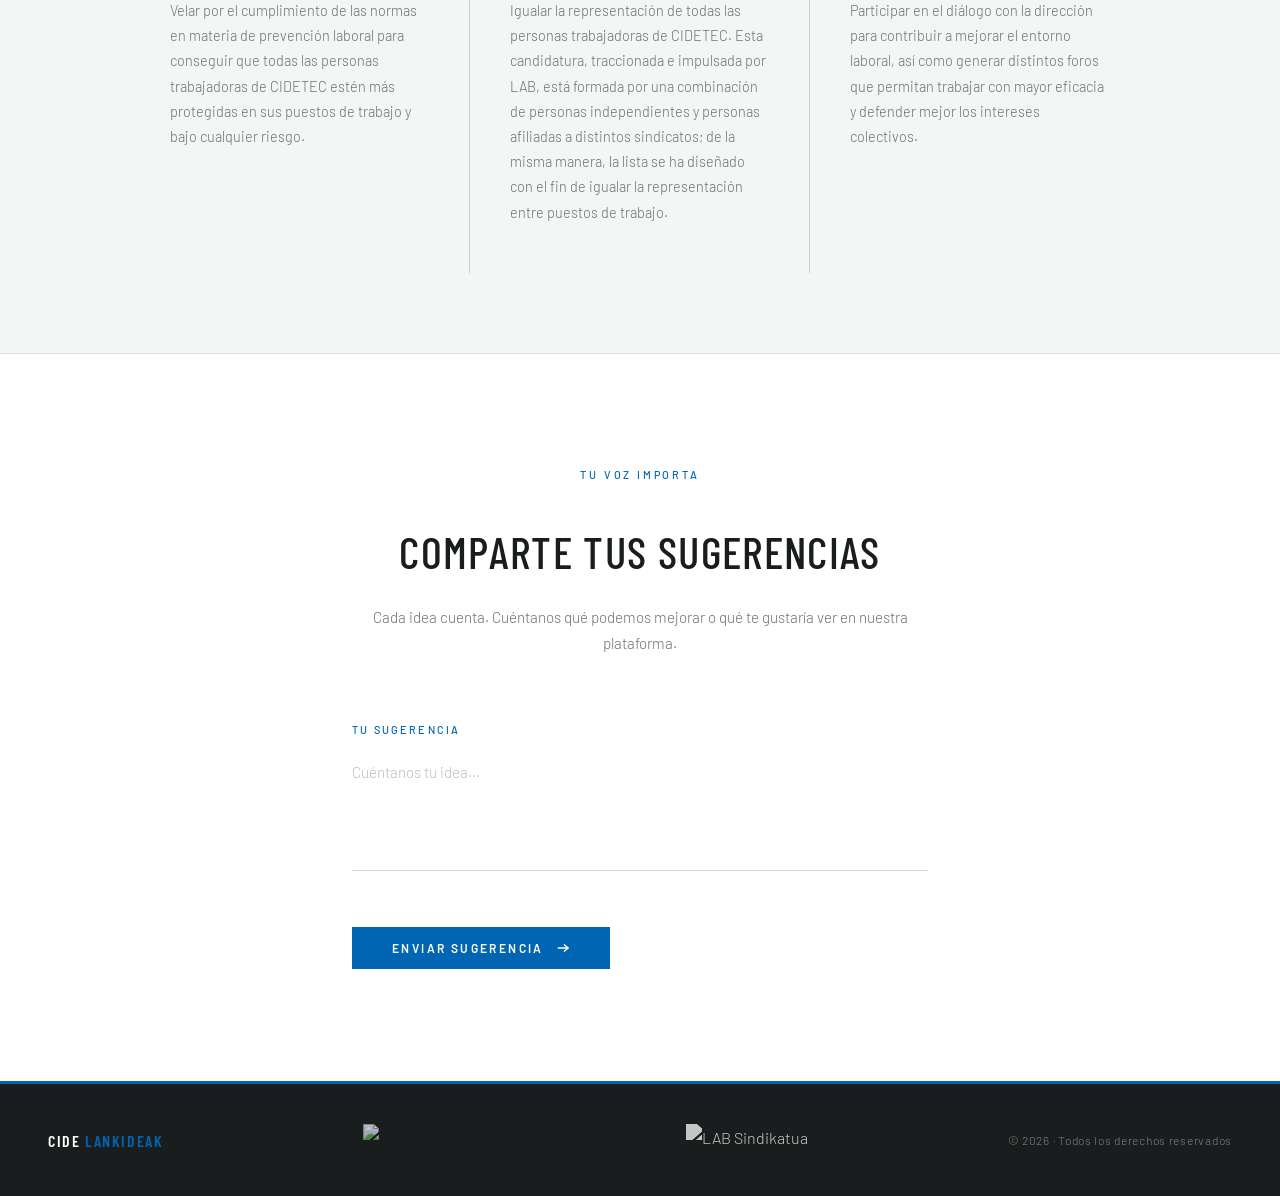
==== commit 30da0552: "Modified web content. Still more modifications to come" ====
--- a/index.html
+++ b/index.html
@@ -235,45 +235,45 @@
         </div>
 
         <div class="participant-card">
-          <div class="avatar energia">
-            <span class="avatar-initials">AA</span>
-          </div>
-          <span class="participant-name">Aitor Arbonies Goitia</span>
-          <div class="participant-tooltip">
-            <p class="tooltip-name">Aitor Arbonies Goitia</p>
-            <p class="tooltip-row"><span class="tooltip-dot energia"></span><span>Energía, UME</span></p>
-            <p class="tooltip-row"><span class="tooltip-dot energia"></span><span class="tooltip-accent">Investigador Junior</span></p>
-            <p class="tooltip-row"><span class="tooltip-dot energia"></span><span>Antigüedad: 1,5 años</span></p>
-          </div>
-        </div>
-
-        <div class="participant-card">
-          <div class="avatar energia">
-            <span class="avatar-initials">IF</span>
-          </div>
-          <span class="participant-name">Irene Flores Sánchez</span>
-          <div class="participant-tooltip">
-            <p class="tooltip-name">Irene Flores Sánchez</p>
-            <p class="tooltip-row"><span class="tooltip-dot energia"></span><span>Energía, UME</span></p>
-            <p class="tooltip-row"><span class="tooltip-dot energia"></span><span class="tooltip-accent">Técnico de Laboratorio</span></p>
-            <p class="tooltip-row"><span class="tooltip-dot energia"></span><span>Antigüedad: 6 años</span></p>
-          </div>
-        </div>
-
-        <div class="participant-card">
-          <div class="avatar energia">
-            <span class="avatar-initials">IL</span>
-          </div>
-          <span class="participant-name">Imanol Landa Medrano</span>
-          <div class="participant-tooltip">
-            <p class="tooltip-name">Imanol Landa Medrano</p>
-            <p class="tooltip-row"><span class="tooltip-dot energia"></span><span>Energía, UME</span></p>
-            <p class="tooltip-row"><span class="tooltip-dot energia"></span><span class="tooltip-accent">Investigador Sénior</span></p>
-            <p class="tooltip-row"><span class="tooltip-dot energia"></span><span>Antigüedad: 7 años</span></p>
-          </div>
-        </div>
-
-        <div class="participant-card">
+          <div class="avatar ids">
+            <span class="avatar-initials">OG</span>
+          </div>
+          <span class="participant-name">Oihane Garrido</span>
+          <div class="participant-tooltip">
+            <p class="tooltip-name">Oihane Garrido</p>
+            <p class="tooltip-row"><span class="tooltip-dot energia"></span><span>IdS, UCTS</span></p>
+            <p class="tooltip-row"><span class="tooltip-dot energia"></span><span class="tooltip-accent">Investigadora Junior</span></p>
+            <p class="tooltip-row"><span class="tooltip-dot energia"></span><span>Antigüedad: 19 años</span></p>
+          </div>
+        </div>
+
+        <div class="participant-card">
+          <div class="avatar ids">
+            <span class="avatar-initials">NG</span>
+          </div>
+          <span class="participant-name">Natalia Gutierrez Pérez de Eulate</span>
+          <div class="participant-tooltip">
+            <p class="tooltip-name">Natalia Gutierrez</p>
+            <p class="tooltip-row"><span class="tooltip-dot energia"></span><span>IdS, UBSM</span></p>
+            <p class="tooltip-row"><span class="tooltip-dot energia"></span><span class="tooltip-accent">Investigadora Junior</span></p>
+            <p class="tooltip-row"><span class="tooltip-dot energia"></span><span>Antigüedad: 3 años</span></p>
+          </div>
+        </div>
+
+        <div class="participant-card">
+          <div class="avatar energia">
+            <span class="avatar-initials">SM</span>
+          </div>
+          <span class="participant-name">Saioa Menta</span>
+          <div class="participant-tooltip">
+            <p class="tooltip-name">Saioa Menta</p>
+            <p class="tooltip-row"><span class="tooltip-dot energia"></span><span>Energía, UME</span></p>
+            <p class="tooltip-row"><span class="tooltip-dot energia"></span><span class="tooltip-accent">Técnico Laboratorio</span></p>
+            <p class="tooltip-row"><span class="tooltip-dot energia"></span><span>Antigüedad: 2 años</span></p>
+          </div>
+        </div>
+
+        <!-- <div class="participant-card">
           <div class="avatar energia">
             <span class="avatar-initials">SS</span>
           </div>
@@ -297,7 +297,7 @@
             <p class="tooltip-row"><span class="tooltip-dot energia"></span><span class="tooltip-accent">Team Leader</span></p>
             <p class="tooltip-row"><span class="tooltip-dot energia"></span><span>Antigüedad: 9 años</span></p>
           </div>
-        </div>
+        </div> -->
 
       </div>
     </div>
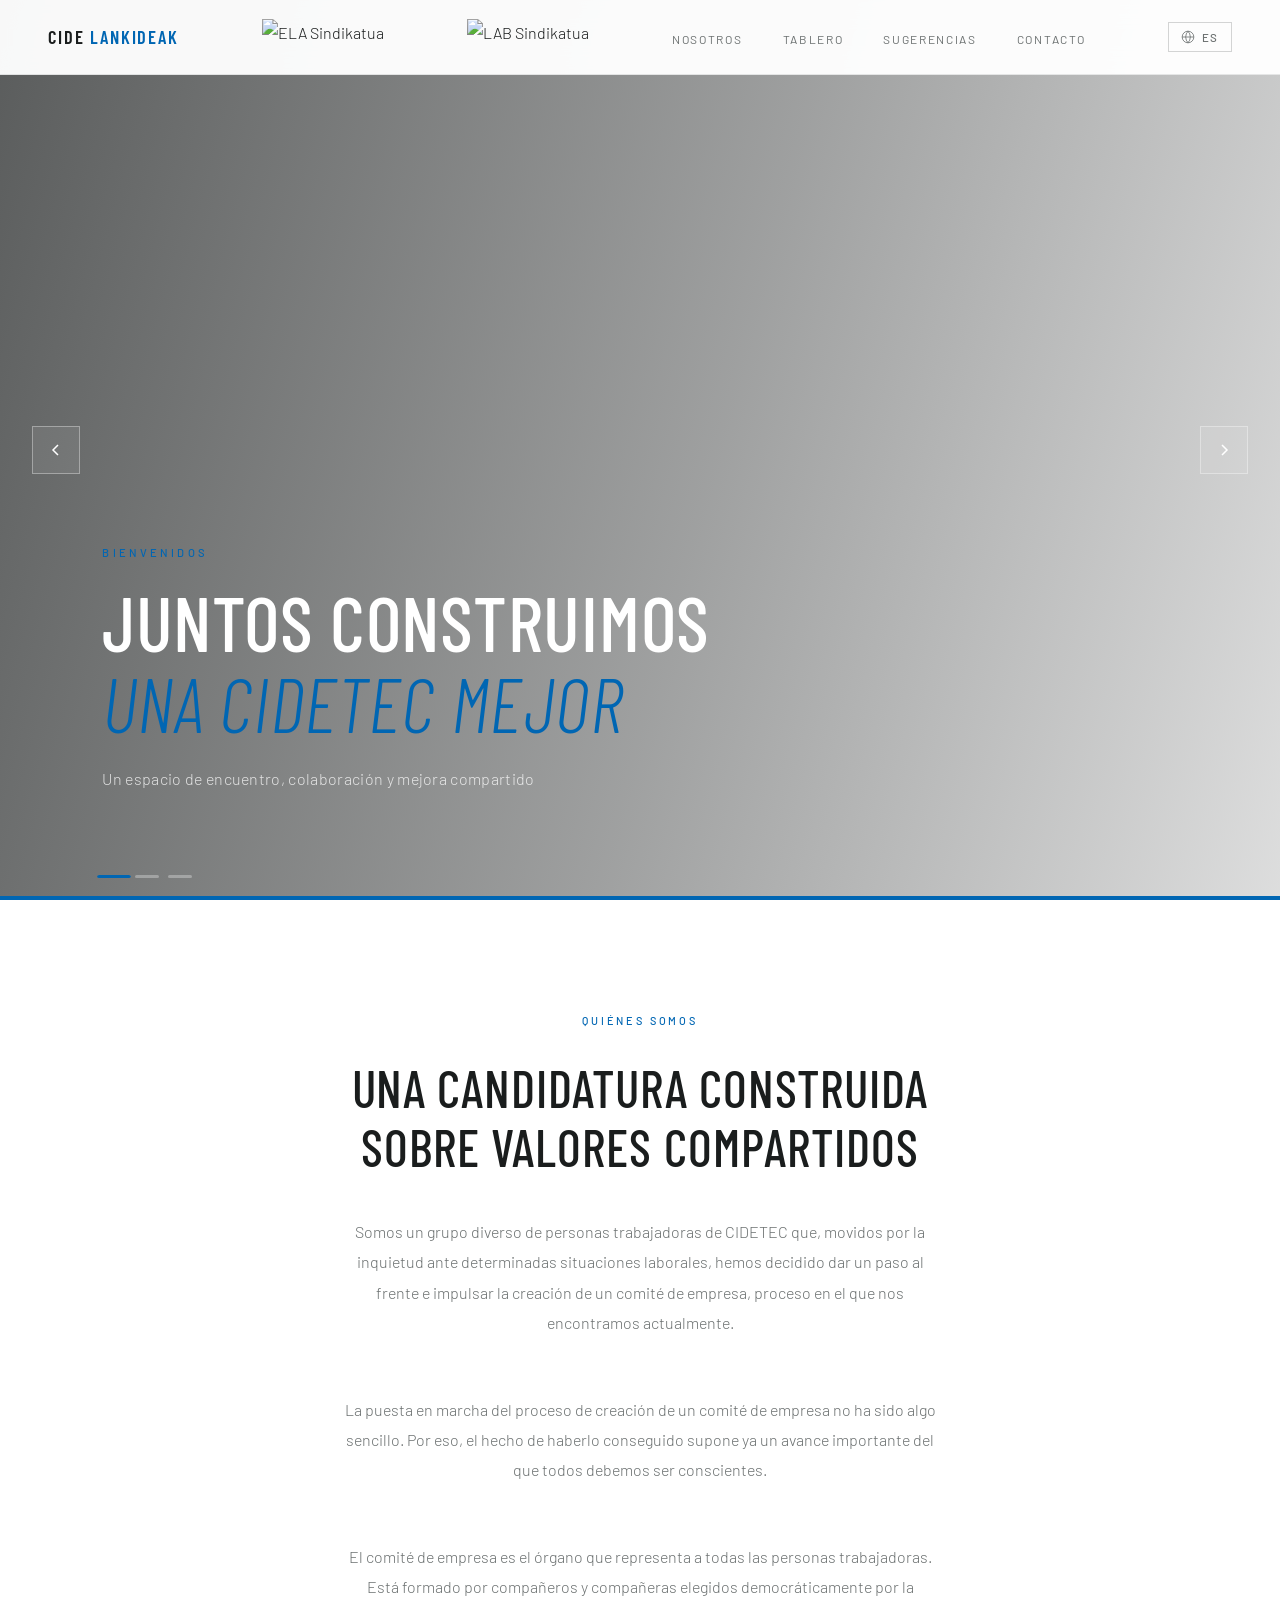
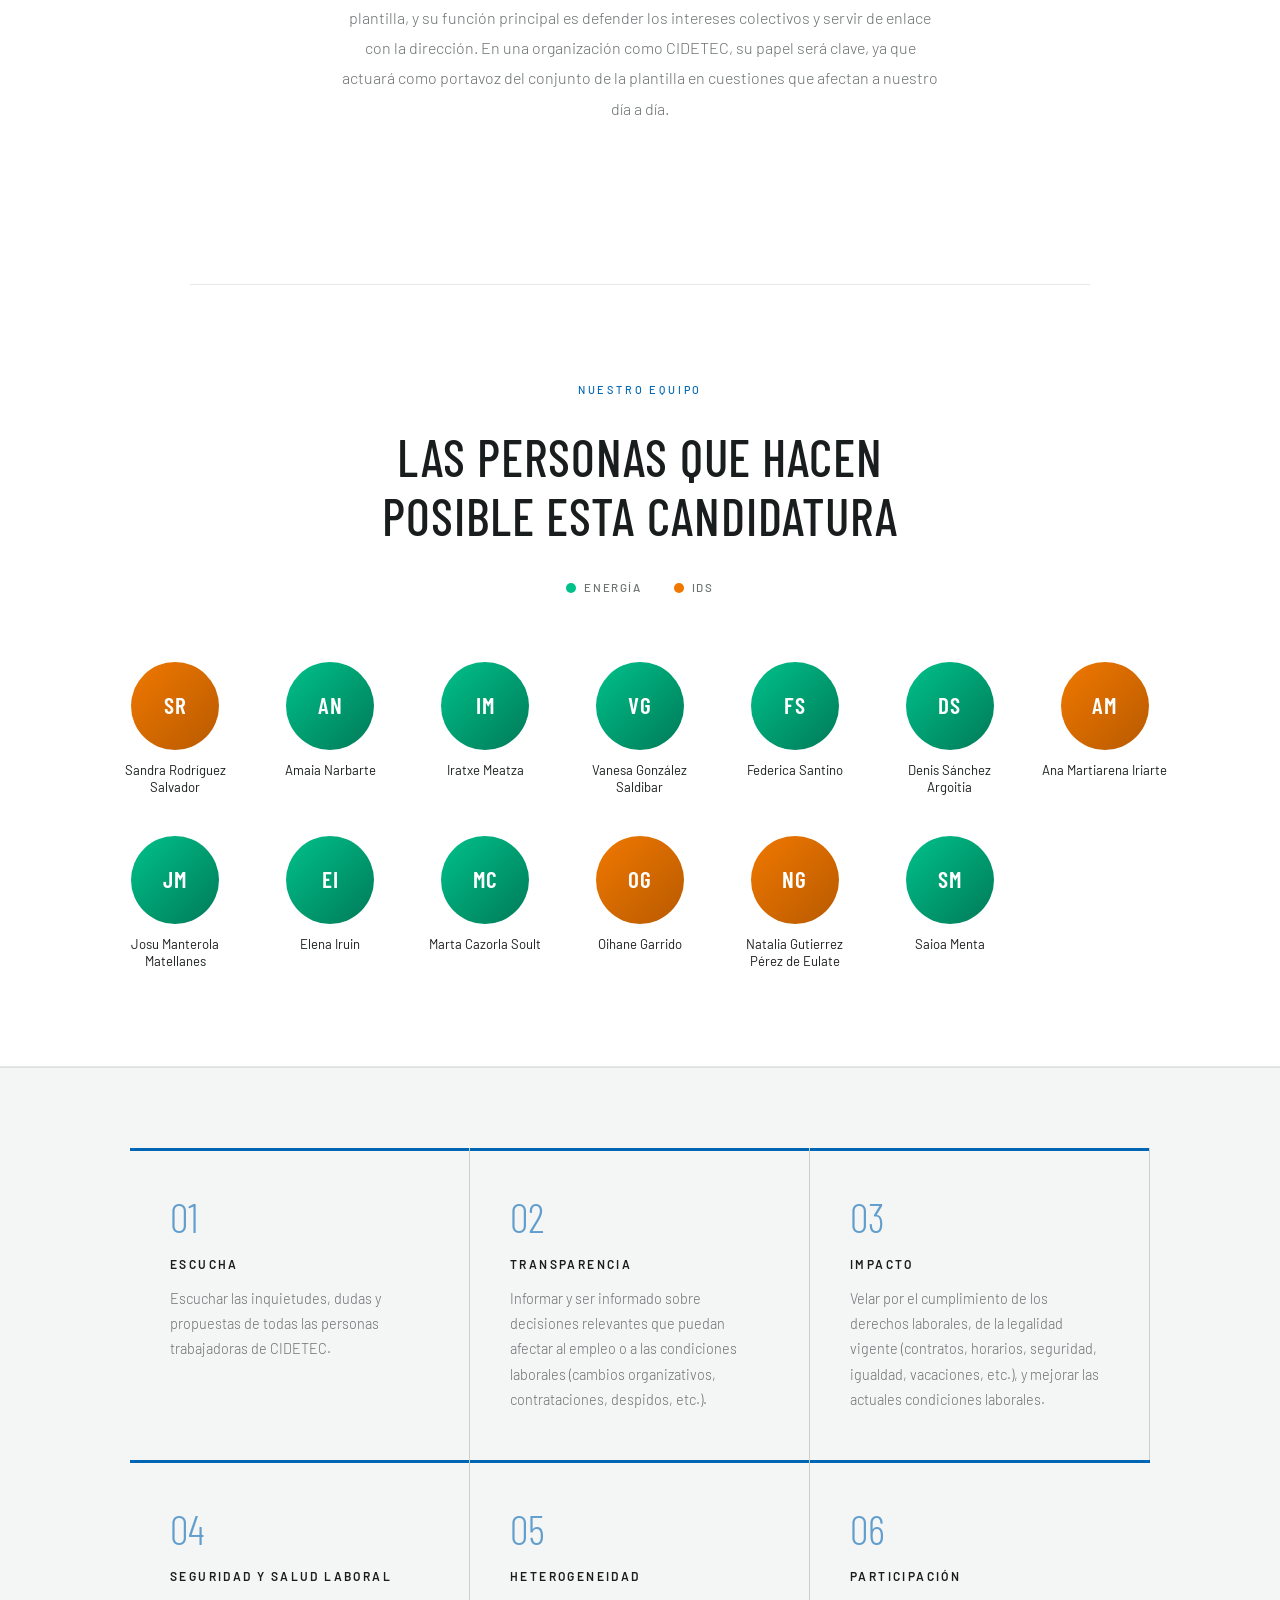
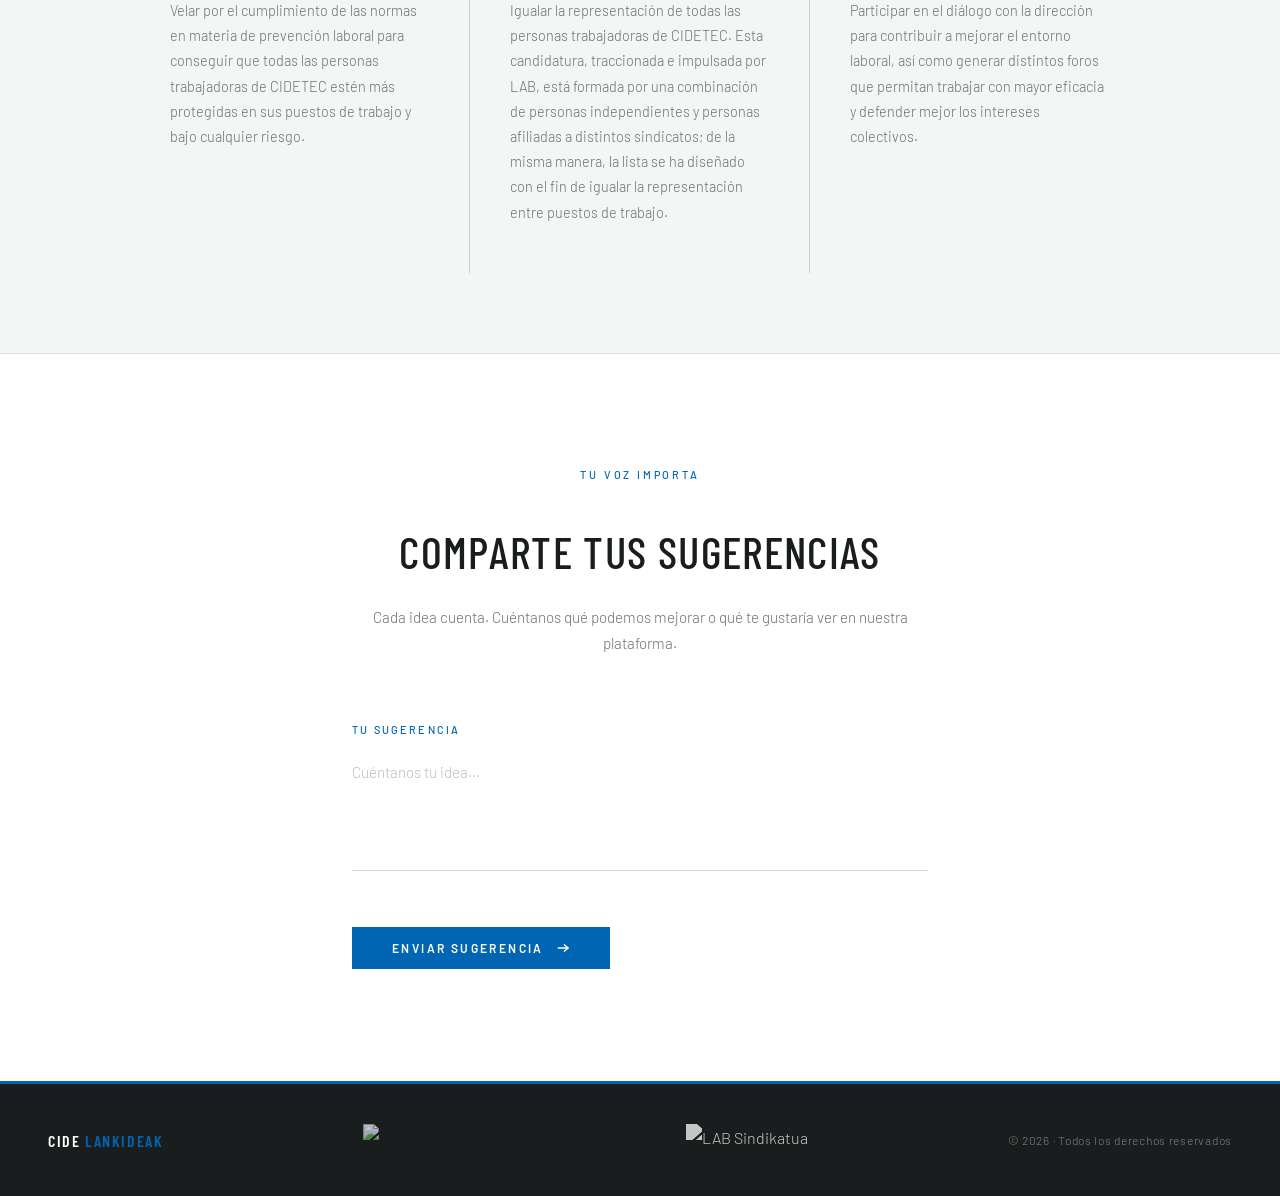
==== commit 9718a957: "Añadido el tablero con los temas que está tratando el comité" ====
--- a/index.html
+++ b/index.html
@@ -23,6 +23,7 @@
 
     <ul class="nav-center">
       <li><a href="#nosotros">Nosotros</a></li>
+      <li><a href="tablero.html?lang=es">Tablero</a></li>
       <li><a href="#sugerencias">Sugerencias</a></li>
       <li><a href="#contacto">Contacto</a></li>
     </ul>
--- a/styles.css
+++ b/styles.css
@@ -628,3 +628,344 @@
   footer { flex-direction: column; gap: 0.75rem; text-align: center; }
   .arrow { display: none; }
 }
+
+/* ═══════════════════════════════════════════════════
+   TABLERO / NEGOTIATION BOARD
+   ═══════════════════════════════════════════════════ */
+:root {
+  --cat-general:  #0066B3;
+  --cat-salary:   #00C18A;
+  --cat-safety:   #F07800;
+  --cat-schedule: #7A5AF0;
+  --cat-legal:    #D0021B;
+}
+
+/* Page chrome — board pages have no full-height banner, so push content below the fixed nav */
+.board-page { padding-top: 4.6rem; }
+
+.board-intro {
+  text-align: center;
+  padding: 3.5rem 2rem 2rem;
+  max-width: 820px;
+  margin: 0 auto;
+}
+.board-intro h1 {
+  font-family: 'Barlow Condensed', sans-serif;
+  font-size: clamp(2rem, 4vw, 3.2rem);
+  font-weight: 500;
+  text-transform: uppercase;
+  letter-spacing: 0.02em;
+  line-height: 1.12;
+  margin-bottom: 1rem;
+}
+.board-intro p { color: var(--muted); font-size: 0.98rem; }
+
+/* Toolbar: legend + edit access */
+.board-toolbar {
+  max-width: 1280px;
+  margin: 0 auto;
+  padding: 0 2rem 1.5rem;
+  display: flex;
+  align-items: center;
+  justify-content: space-between;
+  gap: 1.5rem;
+  flex-wrap: wrap;
+}
+.cat-legend { display: flex; gap: 1.2rem; flex-wrap: wrap; }
+.cat-legend .dept-badge { cursor: default; }
+.cat-legend .dept-badge-dot.general  { background: var(--cat-general); }
+.cat-legend .dept-badge-dot.salary   { background: var(--cat-salary); }
+.cat-legend .dept-badge-dot.safety   { background: var(--cat-safety); }
+.cat-legend .dept-badge-dot.schedule { background: var(--cat-schedule); }
+.cat-legend .dept-badge-dot.legal    { background: var(--cat-legal); }
+
+.board-access { display: flex; align-items: center; gap: 0.75rem; }
+.board-status {
+  font-size: 0.7rem;
+  letter-spacing: 0.12em;
+  text-transform: uppercase;
+  color: var(--muted);
+}
+.board-status.live { color: var(--cat-salary); }
+
+.btn-board {
+  display: inline-flex;
+  align-items: center;
+  gap: 0.5rem;
+  padding: 0.55rem 1.3rem;
+  background: var(--blue);
+  color: #fff;
+  font-family: 'Barlow', sans-serif;
+  font-size: 0.7rem;
+  font-weight: 600;
+  letter-spacing: 0.16em;
+  text-transform: uppercase;
+  border: 1px solid var(--blue);
+  cursor: pointer;
+  transition: background 0.2s, transform 0.15s, color 0.2s;
+}
+.btn-board:hover { background: var(--blue-dark); transform: translateY(-1px); }
+.btn-board.ghost { background: transparent; color: var(--blue); }
+.btn-board.ghost:hover { background: var(--blue-dim); transform: none; }
+.btn-board svg { width: 13px; height: 13px; stroke: currentColor; fill: none; }
+
+/* The board itself */
+.board-scroll {
+  overflow-x: auto;
+  padding: 0 2rem 4rem;
+  -webkit-overflow-scrolling: touch;
+}
+.board {
+  display: flex;
+  gap: 1.25rem;
+  align-items: flex-start;
+  min-width: min-content;
+  max-width: 1280px;
+  margin: 0 auto;
+}
+.board-col {
+  flex: 1 1 0;
+  min-width: 248px;
+  max-width: 320px;
+  background: var(--bg2);
+  border: 1px solid var(--line);
+  border-top: 3px solid var(--blue);
+  display: flex;
+  flex-direction: column;
+}
+.board-col-head {
+  padding: 1rem 1.1rem 0.8rem;
+  display: flex;
+  align-items: center;
+  justify-content: space-between;
+  gap: 0.5rem;
+  border-bottom: 1px solid var(--line);
+}
+.board-col-title {
+  font-family: 'Barlow Condensed', sans-serif;
+  font-size: 0.92rem;
+  font-weight: 600;
+  letter-spacing: 0.1em;
+  text-transform: uppercase;
+  color: var(--text);
+}
+.board-col-count {
+  font-size: 0.7rem;
+  font-weight: 600;
+  color: var(--muted);
+  background: #fff;
+  border: 1px solid var(--line-dark);
+  border-radius: 20px;
+  padding: 0.05rem 0.55rem;
+  min-width: 22px;
+  text-align: center;
+}
+.board-list {
+  padding: 0.9rem;
+  display: flex;
+  flex-direction: column;
+  gap: 0.8rem;
+  min-height: 60px;
+  flex: 1;
+}
+.board-list:empty::after {
+  content: '—';
+  color: var(--line-dark);
+  text-align: center;
+  padding: 1rem 0;
+}
+
+/* Post-it card */
+.card {
+  background: #fff;
+  border: 1px solid var(--line);
+  border-left: 4px solid var(--cat-general);
+  padding: 0.85rem 0.95rem;
+  box-shadow: 0 1px 3px rgba(0,0,0,0.05);
+  transition: box-shadow 0.2s, transform 0.15s;
+}
+.card.cat-general  { border-left-color: var(--cat-general); }
+.card.cat-salary   { border-left-color: var(--cat-salary); }
+.card.cat-safety   { border-left-color: var(--cat-safety); }
+.card.cat-schedule { border-left-color: var(--cat-schedule); }
+.card.cat-legal    { border-left-color: var(--cat-legal); }
+
+.card-cat {
+  font-size: 0.6rem;
+  font-weight: 600;
+  letter-spacing: 0.14em;
+  text-transform: uppercase;
+  color: var(--muted);
+  display: inline-flex;
+  align-items: center;
+  gap: 0.4rem;
+  margin-bottom: 0.5rem;
+}
+.card-cat-dot { width: 8px; height: 8px; border-radius: 50%; }
+.card-cat.general  .card-cat-dot { background: var(--cat-general); }
+.card-cat.salary   .card-cat-dot { background: var(--cat-salary); }
+.card-cat.safety   .card-cat-dot { background: var(--cat-safety); }
+.card-cat.schedule .card-cat-dot { background: var(--cat-schedule); }
+.card-cat.legal    .card-cat-dot { background: var(--cat-legal); }
+
+.card-title {
+  font-size: 0.92rem;
+  font-weight: 500;
+  color: var(--text);
+  line-height: 1.3;
+  margin-bottom: 0.4rem;
+}
+.card-desc { font-size: 0.82rem; color: var(--muted); line-height: 1.55; }
+.card-foot {
+  margin-top: 0.65rem;
+  display: flex;
+  align-items: center;
+  justify-content: space-between;
+  gap: 0.5rem;
+}
+.card-date {
+  font-size: 0.68rem;
+  letter-spacing: 0.06em;
+  color: var(--muted);
+}
+.card-actions { display: none; gap: 0.4rem; }
+.card-actions button {
+  background: transparent;
+  border: none;
+  cursor: pointer;
+  color: var(--muted);
+  padding: 2px;
+  display: flex;
+}
+.card-actions button:hover { color: var(--blue); }
+.card-actions svg { width: 14px; height: 14px; stroke: currentColor; fill: none; }
+
+/* Edit mode affordances */
+.board-page.editing .card { cursor: grab; }
+.board-page.editing .card:hover { box-shadow: 0 4px 14px rgba(0,0,0,0.12); transform: translateY(-1px); }
+.board-page.editing .card-actions { display: flex; }
+.board-page.editing .board-col-add { display: flex; }
+
+.board-col-add {
+  display: none;
+  align-items: center;
+  justify-content: center;
+  gap: 0.4rem;
+  margin: 0 0.9rem 0.9rem;
+  padding: 0.5rem;
+  background: transparent;
+  border: 1px dashed var(--line-dark);
+  color: var(--muted);
+  font-family: 'Barlow', sans-serif;
+  font-size: 0.68rem;
+  letter-spacing: 0.12em;
+  text-transform: uppercase;
+  cursor: pointer;
+  transition: border-color 0.2s, color 0.2s;
+}
+.board-col-add:hover { border-color: var(--blue); color: var(--blue); }
+.board-col-add svg { width: 12px; height: 12px; stroke: currentColor; fill: none; }
+
+/* SortableJS helper classes */
+.card.sortable-ghost { opacity: 0.4; }
+.card.sortable-drag { box-shadow: 0 10px 30px rgba(0,0,0,0.2); }
+
+/* ── MODAL (login + card editor) ─────────────────── */
+.modal-overlay {
+  display: none;
+  position: fixed;
+  inset: 0;
+  z-index: 300;
+  background: rgba(26,29,29,0.55);
+  backdrop-filter: blur(3px);
+  align-items: center;
+  justify-content: center;
+  padding: 1.5rem;
+}
+.modal-overlay.open { display: flex; }
+.modal {
+  background: #fff;
+  width: 100%;
+  max-width: 520px;
+  max-height: 90vh;
+  overflow-y: auto;
+  border-top: 3px solid var(--blue);
+  padding: 2rem 2rem 1.75rem;
+  box-shadow: 0 20px 60px rgba(0,0,0,0.25);
+}
+.modal-sm { max-width: 380px; }
+.modal h3 {
+  font-family: 'Barlow Condensed', sans-serif;
+  font-size: 1.5rem;
+  font-weight: 500;
+  text-transform: uppercase;
+  letter-spacing: 0.04em;
+  margin-bottom: 1.5rem;
+}
+.modal label {
+  display: block;
+  font-size: 0.66rem;
+  letter-spacing: 0.16em;
+  text-transform: uppercase;
+  font-weight: 500;
+  color: var(--blue);
+  margin-bottom: 0.5rem;
+  margin-top: 1.1rem;
+}
+.modal label:first-of-type { margin-top: 0; }
+.modal input[type="text"],
+.modal input[type="password"],
+.modal input[type="date"],
+.modal select,
+.modal textarea {
+  width: 100%;
+  background: transparent;
+  border: 1px solid var(--line-dark);
+  padding: 0.6rem 0.7rem;
+  font-family: 'Barlow', sans-serif;
+  font-size: 0.9rem;
+  color: var(--text);
+  outline: none;
+  transition: border-color 0.2s;
+}
+.modal textarea { resize: vertical; min-height: 64px; }
+.modal input:focus,
+.modal select:focus,
+.modal textarea:focus { border-color: var(--blue); }
+.modal-lang-tabs { display: flex; gap: 0.4rem; margin: 0.3rem 0 0.2rem; }
+.modal-lang-tabs button {
+  flex: 1;
+  background: var(--bg2);
+  border: 1px solid var(--line-dark);
+  padding: 0.35rem;
+  font-size: 0.66rem;
+  letter-spacing: 0.12em;
+  text-transform: uppercase;
+  color: var(--muted);
+  cursor: pointer;
+}
+.modal-lang-tabs button.active { background: var(--blue); color: #fff; border-color: var(--blue); }
+.modal-lang-pane { display: none; }
+.modal-lang-pane.active { display: block; }
+.modal-row { display: flex; gap: 1rem; }
+.modal-row > div { flex: 1; }
+.modal-actions {
+  display: flex;
+  gap: 0.75rem;
+  justify-content: flex-end;
+  margin-top: 1.75rem;
+}
+.modal-error {
+  color: var(--cat-legal);
+  font-size: 0.8rem;
+  margin-top: 1rem;
+  min-height: 1rem;
+}
+.modal-del { margin-right: auto; }
+.btn-board.danger { background: var(--cat-legal); border-color: var(--cat-legal); }
+.btn-board.danger:hover { background: #a80115; }
+
+@media (max-width: 768px) {
+  .board-toolbar { flex-direction: column; align-items: flex-start; }
+  .modal-row { flex-direction: column; gap: 0; }
+}
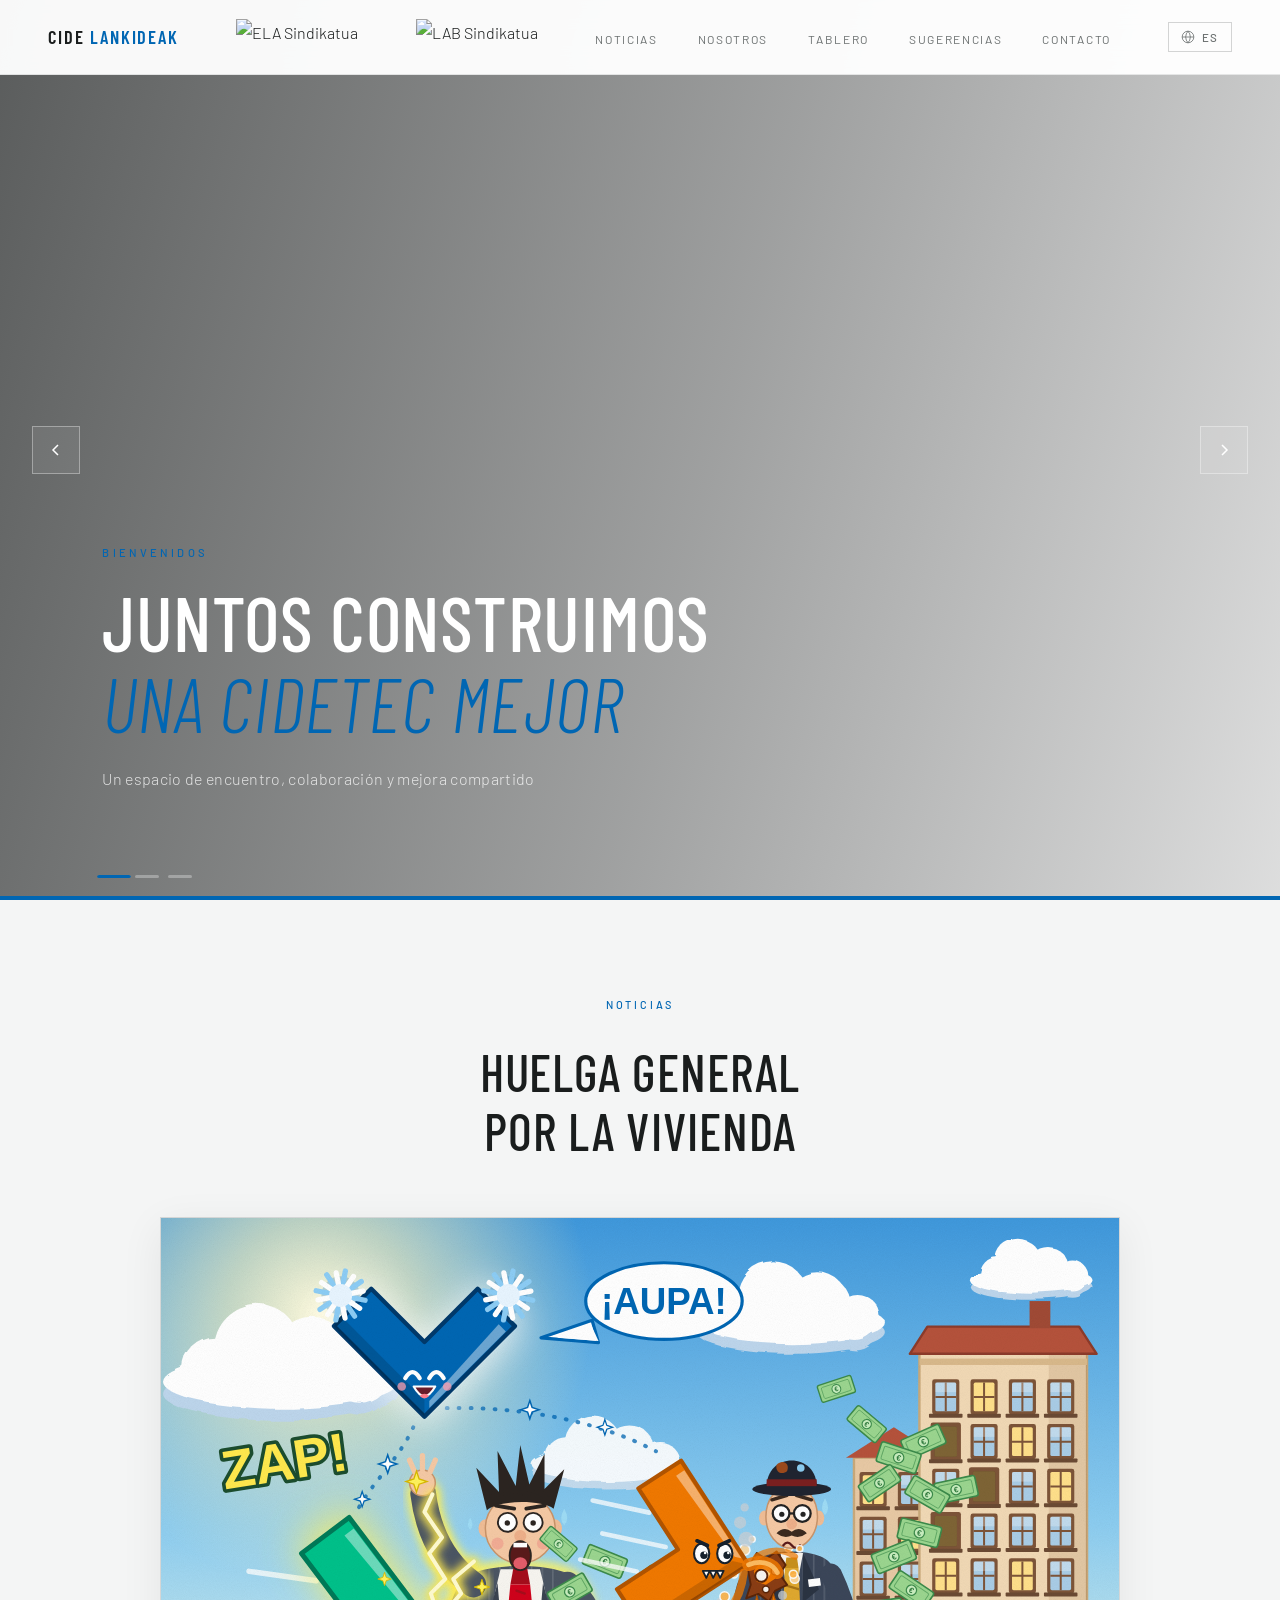
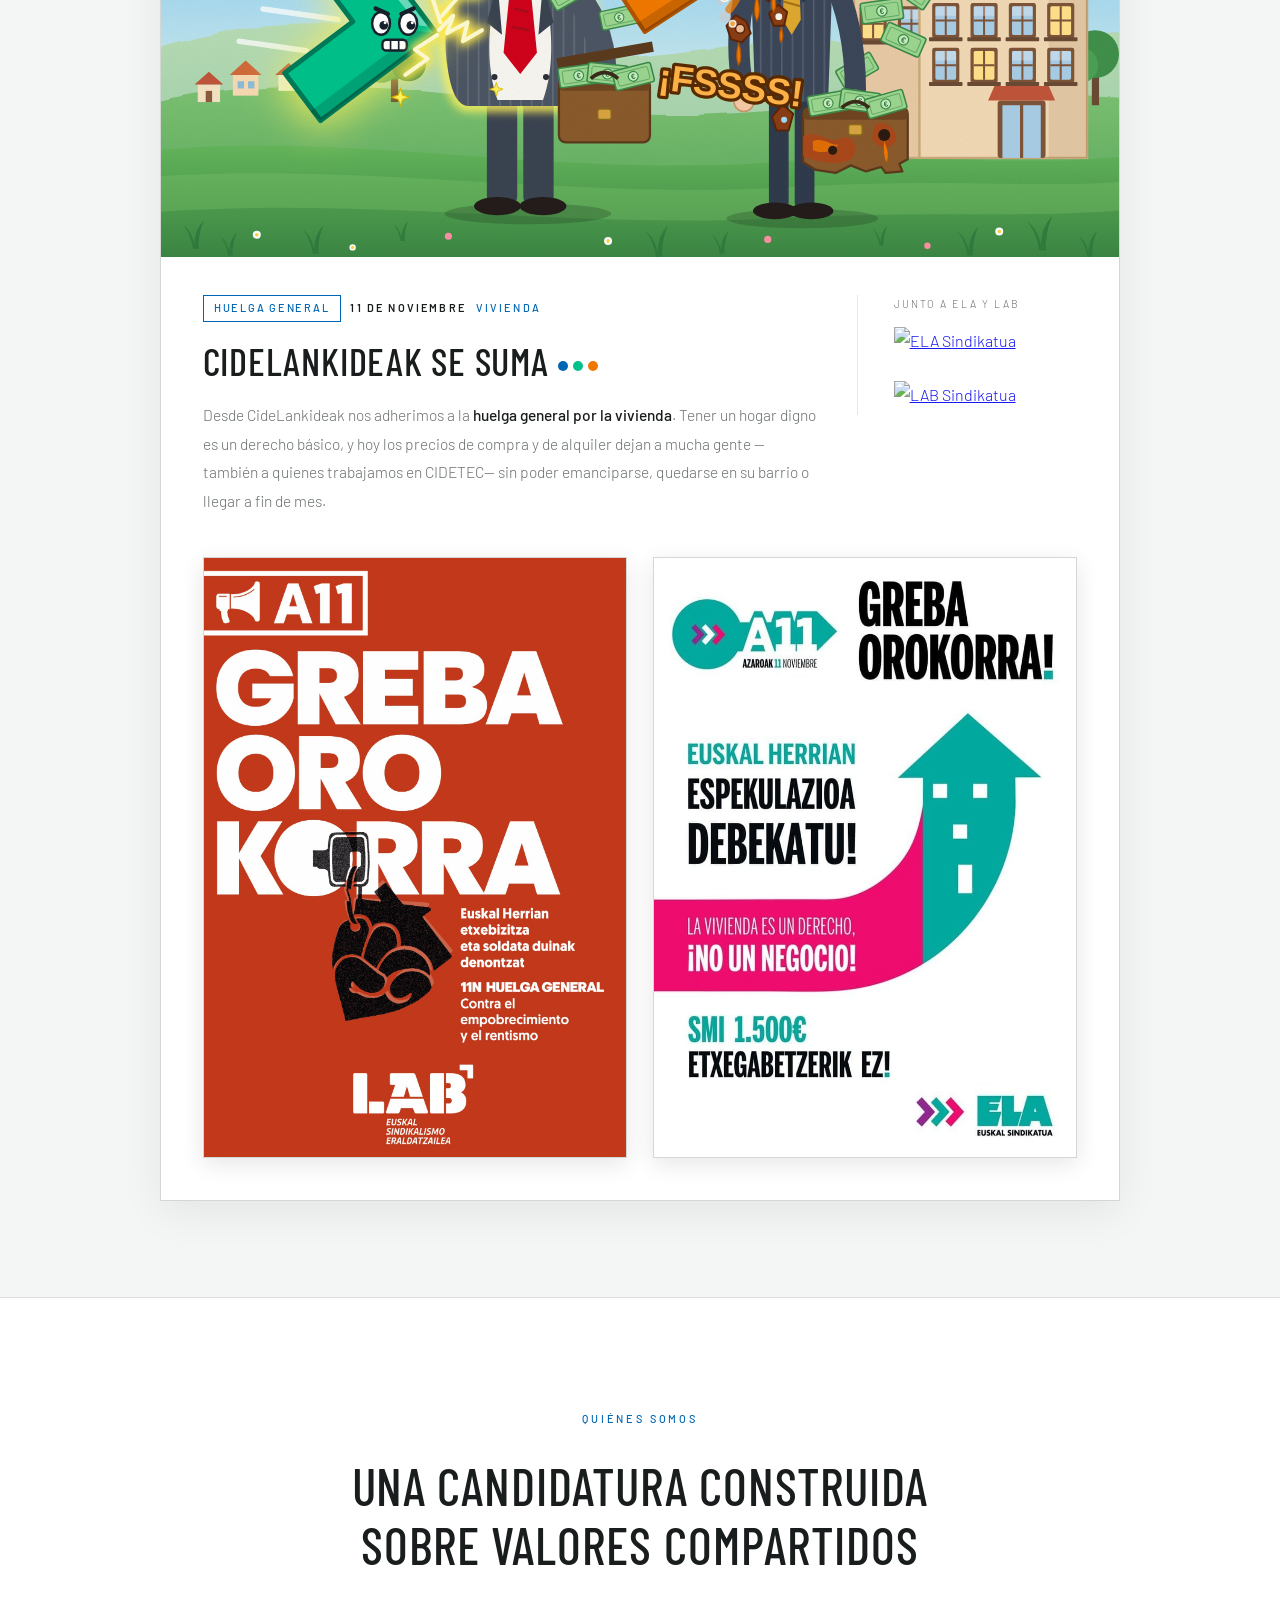
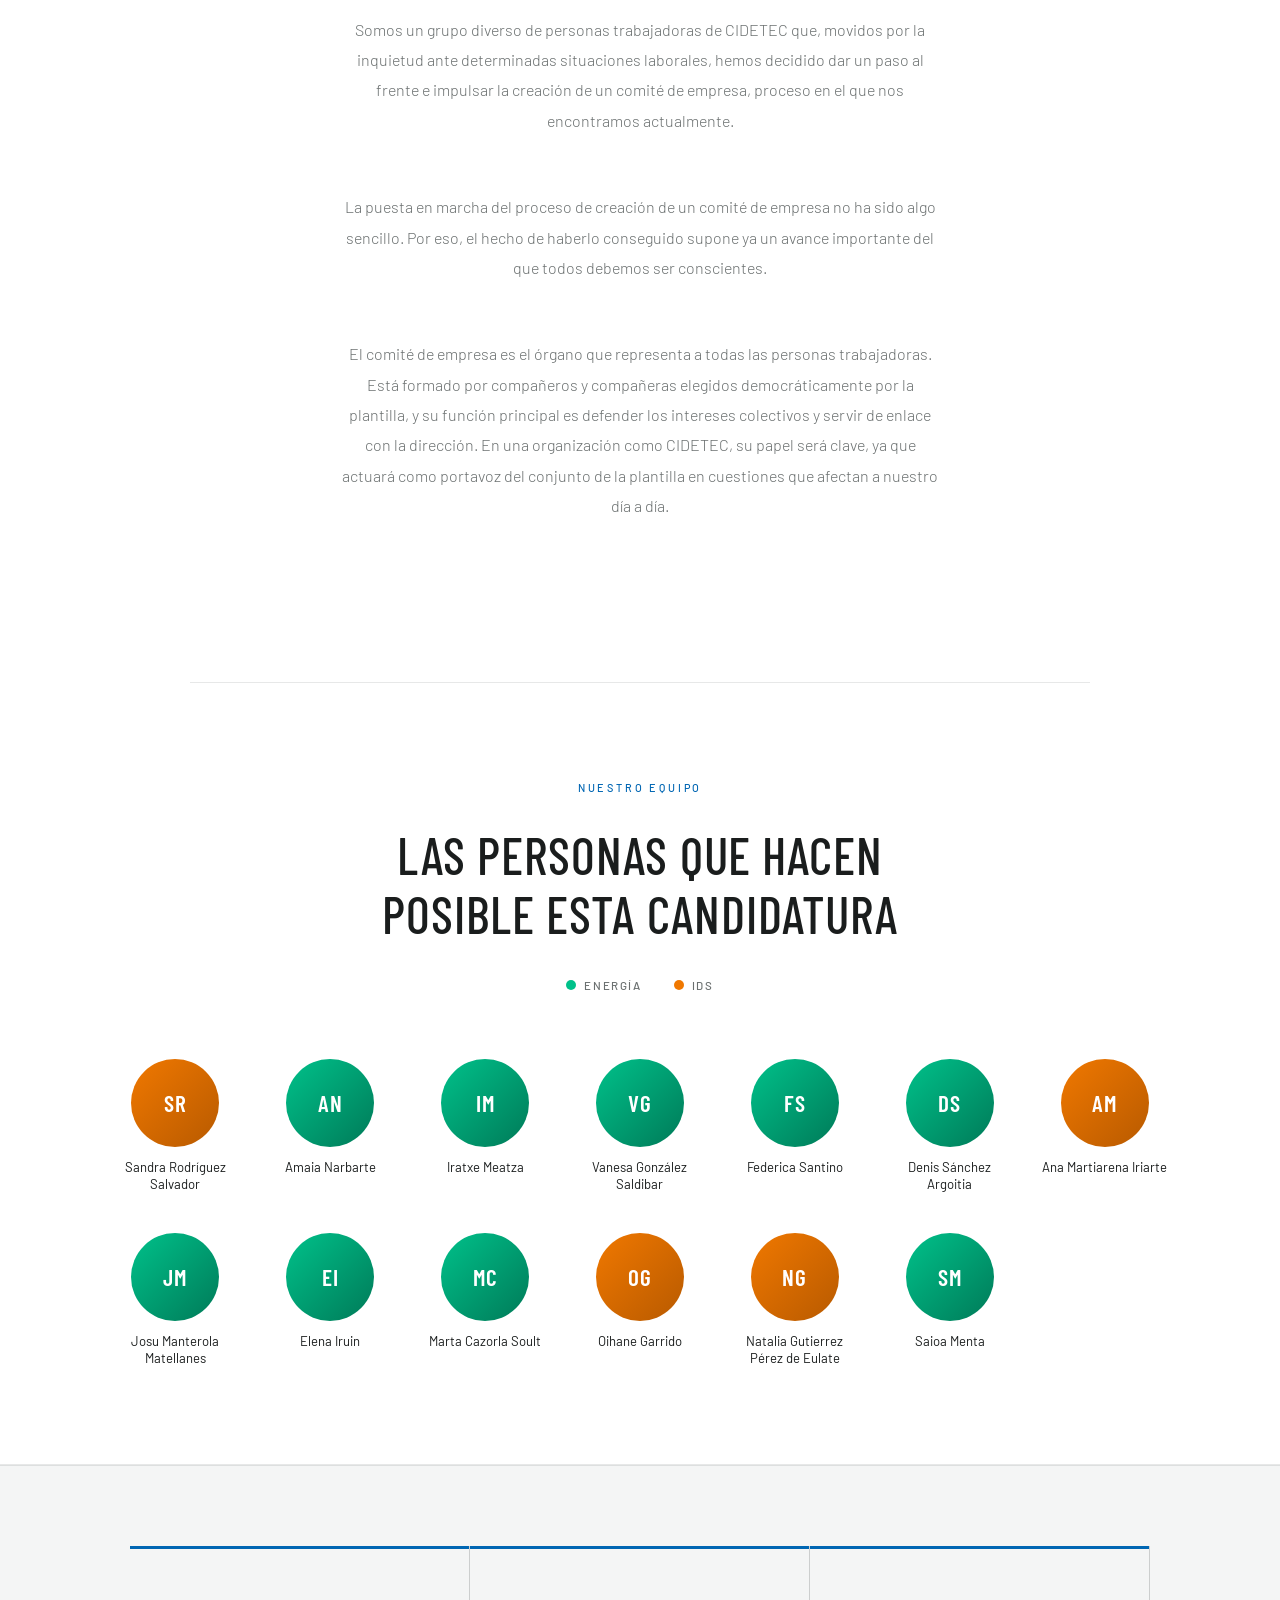
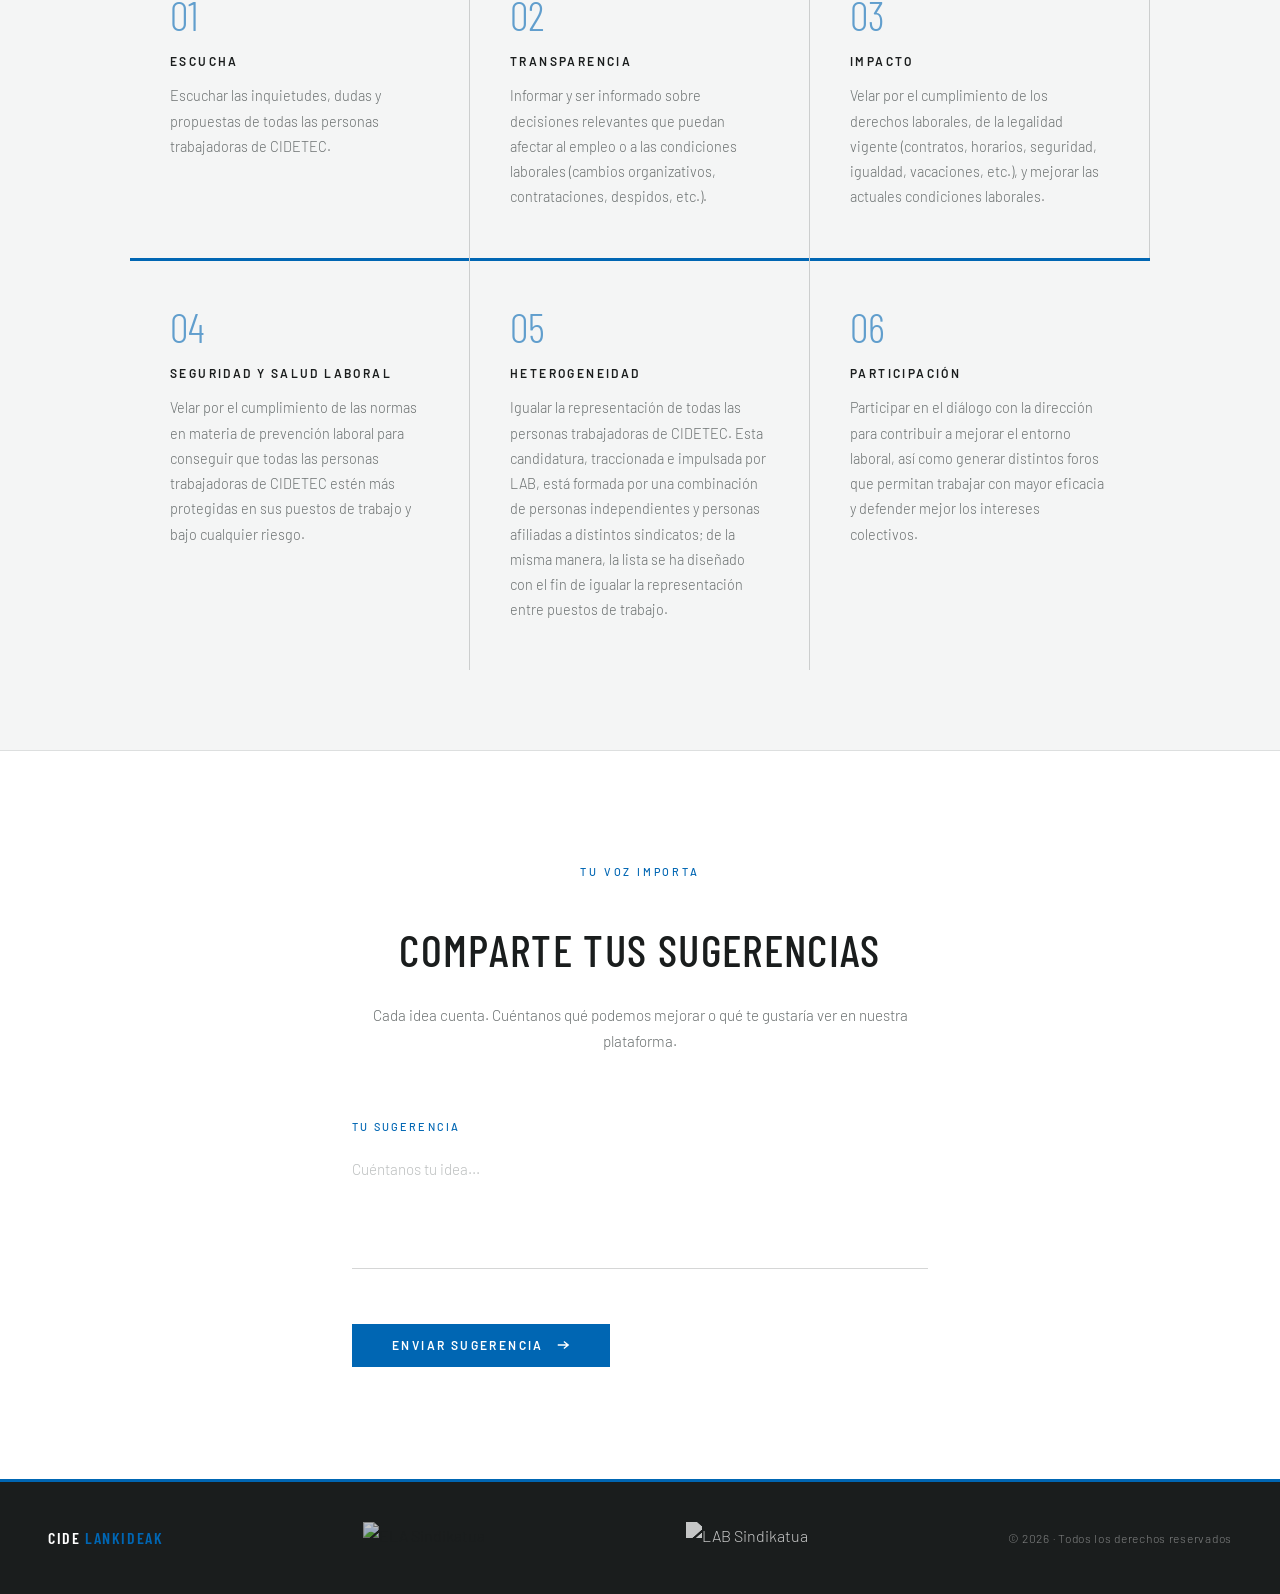
==== commit e19ea390: "Add news section for the 11 November general strike on housing New "Noticias" section (ES/EU/EN) wit" ====
--- a/index.html
+++ b/index.html
@@ -22,6 +22,7 @@
          style="height:36px;width:auto;display:block;">
 
     <ul class="nav-center">
+      <li><a href="#noticias">Noticias</a></li>
       <li><a href="#nosotros">Nosotros</a></li>
       <li><a href="tablero.html?lang=es">Tablero</a></li>
       <li><a href="#sugerencias">Sugerencias</a></li>
@@ -66,6 +67,42 @@
       <svg viewBox="0 0 16 16" stroke-width="1.5"><path d="M6 3l5 5-5 5"/></svg>
     </button>
     <div class="slider-dots" id="dots"></div>
+  </section>
+
+  <!-- NOTICIAS -->
+  <section class="section-news" id="noticias">
+    <div class="inner">
+      <div class="news-header reveal">
+        <span class="section-tag">Noticias</span>
+        <h2 class="description-title">Huelga general<br>por la vivienda</h2>
+      </div>
+      <article class="news-card reveal">
+        <figure class="news-figure">
+          <img src="huelga-vivienda.svg" width="1200" height="800" loading="lazy"
+               alt="Ilustración: las flechas azul, verde y naranja de CIDETEC se enfrentan a dos señores trajeados con maletas llenas de billetes que salen de un bloque de viviendas. La verde electrocuta a uno, la naranja corroe al otro y la azul anima a las demás.">
+        </figure>
+        <div class="news-body">
+          <div class="news-meta"><span class="news-chip">Huelga general</span><time datetime="2026-11-11">11 de noviembre</time><span>Vivienda</span></div>
+          <h3 class="news-title">CideLankideak se suma<span class="arrow-dots" aria-hidden="true"><i></i><i></i><i></i></span></h3>
+          <p class="news-text">Desde CideLankideak nos adherimos a la <strong>huelga general por la vivienda</strong>. Tener un hogar digno es un derecho básico, y hoy los precios de compra y de alquiler dejan a mucha gente —también a quienes trabajamos en CIDETEC— sin poder emanciparse, quedarse en su barrio o llegar a fin de mes.</p>
+          <div class="news-unions">
+            <span class="news-unions-label">Junto a ELA y LAB</span>
+            <div class="news-unions-row">
+              <a href="https://www.ela.eus" target="_blank" rel="noopener"><img src="https://www.ela.eus/@@site-logo/logoa.png" alt="ELA Sindikatua"></a>
+              <a href="https://www.lab.eus" target="_blank" rel="noopener"><img src="https://www.lab.eus/wp-content/uploads/2023/10/LogoaKabezera-02-02.jpg" alt="LAB Sindikatua"></a>
+            </div>
+          </div>
+          <div class="news-posters">
+            <a class="news-poster" href="cartel-lab.jpg" target="_blank" rel="noopener" aria-label="Abrir el cartel de LAB">
+              <img src="cartel-lab.jpg" width="1400" height="1983" loading="lazy" alt="Cartel de LAB: «Greba orokorra. 11N huelga general. Contra el empobrecimiento y el rentismo».">
+            </a>
+            <a class="news-poster" href="cartel-ela.jpg" target="_blank" rel="noopener" aria-label="Abrir el cartel de ELA">
+              <img src="cartel-ela.jpg" width="800" height="1131" loading="lazy" alt="Cartel de ELA: «Greba orokorra. A11, 11 de noviembre. Euskal Herrian espekulazioa debekatu. La vivienda es un derecho, ¡no un negocio! SMI 1.500 €, etxegabetzerik ez».">
+            </a>
+          </div>
+        </div>
+      </article>
+    </div>
   </section>
 
   <!-- DESCRIPCIÓN -->
--- a/styles.css
+++ b/styles.css
@@ -616,8 +616,110 @@
 }
 .reveal.visible { opacity: 1; transform: translateY(0); }
 
+/* ── NEWS ─────────────────────────────────────────── */
+.section-news {
+  padding: 6rem 2rem;
+  background: var(--bg2);
+  border-bottom: 1px solid var(--line);
+}
+.section-news .inner { max-width: 960px; margin: 0 auto; }
+.news-header { text-align: center; margin-bottom: 3.5rem; }
+.news-header .description-title { margin-bottom: 0; }
+
+.news-card {
+  background: #fff;
+  border: 1px solid var(--line-dark);
+  box-shadow: 0 10px 40px rgba(0,0,0,0.07);
+}
+.news-figure { margin: 0; position: relative; background: #8ccdf0; }
+.news-figure img { display: block; width: 100%; height: auto; }
+.news-body {
+  padding: 2.4rem 2.6rem 2.6rem;
+  display: grid;
+  grid-template-columns: minmax(0, 1fr) 220px;
+  column-gap: 2.6rem;
+}
+.news-body > * { grid-column: 1; }
+.news-meta {
+  display: flex; align-items: center; gap: 0.6rem; flex-wrap: wrap;
+  font-size: 0.68rem; letter-spacing: 0.2em; text-transform: uppercase;
+  font-weight: 500; color: var(--blue);
+  margin-bottom: 1.1rem;
+}
+.news-chip {
+  display: inline-block;
+  padding: 0.2rem 0.65rem;
+  border: 1px solid var(--blue);
+  letter-spacing: 0.16em;
+}
+.news-meta time { color: var(--text); font-weight: 600; }
+.news-title {
+  font-family: 'Barlow Condensed', sans-serif;
+  font-size: clamp(1.7rem, 3vw, 2.4rem);
+  font-weight: 500;
+  line-height: 1.1;
+  text-transform: uppercase;
+  letter-spacing: 0.02em;
+  color: var(--text);
+  margin-bottom: 1.2rem;
+}
+.news-title .arrow-dots { display: inline-flex; gap: 0.3rem; margin-left: 0.6rem; vertical-align: middle; }
+.news-title .arrow-dots i { width: 10px; height: 10px; border-radius: 50%; display: block; }
+.news-title .arrow-dots i:nth-child(1) { background: var(--blue); }
+.news-title .arrow-dots i:nth-child(2) { background: var(--energia); }
+.news-title .arrow-dots i:nth-child(3) { background: var(--ids); }
+.news-text { font-size: 0.97rem; color: var(--muted); line-height: 1.85; margin-bottom: 1rem; }
+.news-text strong { color: var(--text); font-weight: 500; }
+
+.news-unions {
+  grid-column: 2;
+  grid-row: 1 / span 3;
+  align-self: start;
+  padding-left: 2.2rem;
+  border-left: 1px solid var(--line);
+}
+.news-unions-label {
+  font-size: 0.66rem; letter-spacing: 0.2em; text-transform: uppercase;
+  color: var(--muted); margin-bottom: 0.9rem; display: block;
+}
+.news-unions-row { display: flex; flex-direction: column; align-items: flex-start; gap: 1.2rem; }
+
+.news-body > .news-posters {
+  grid-column: 1 / -1;
+  display: grid;
+  grid-template-columns: 1fr 1fr;
+  gap: 1.6rem;
+  margin-top: 1.6rem;
+}
+.news-poster {
+  display: block;
+  border: 1px solid var(--line-dark);
+  box-shadow: 0 6px 22px rgba(0,0,0,0.10);
+  transition: transform 0.2s, box-shadow 0.2s;
+}
+.news-poster:hover { transform: translateY(-3px); box-shadow: 0 12px 30px rgba(0,0,0,0.16); }
+.news-poster img { display: block; width: 100%; height: auto; }
+.news-unions-row a { display: inline-flex; align-items: center; opacity: 0.9; transition: opacity 0.2s, transform 0.2s; }
+.news-unions-row a:hover { opacity: 1; transform: translateY(-1px); }
+.news-unions-row img { height: 34px; width: auto; display: block; }
+
 /* ── RESPONSIVE ───────────────────────────────────── */
+@media (max-width: 1100px) {
+  nav, nav.scrolled { padding-left: 1.5rem; padding-right: 1.5rem; }
+  .nav-center { gap: 1.2rem; }
+  .nav-center a { letter-spacing: 0.08em; }
+}
+@media (max-width: 900px) {
+  .nav-center { display: none; }
+  .news-body { grid-template-columns: 1fr; padding: 1.8rem 1.4rem 2rem; }
+  .news-unions { grid-column: 1; grid-row: auto; margin-top: 0.6rem; padding: 1.3rem 0 0; border-left: none; border-top: 1px solid var(--line); }
+  .news-unions-row { flex-direction: row; align-items: center; gap: 1.6rem; flex-wrap: wrap; }
+}
+@media (max-width: 600px) {
+  .news-body > .news-posters { grid-template-columns: 1fr; }
+}
 @media (max-width: 768px) {
+  .section-news { padding: 4rem 1.2rem; }
   nav { padding: 1rem 1.5rem; }
   .nav-center { display: none; }
   .banner-content { left: 5%; }
@@ -633,11 +735,11 @@
    TABLERO / NEGOTIATION BOARD
    ═══════════════════════════════════════════════════ */
 :root {
-  --cat-general:  #0066B3;
-  --cat-salary:   #00C18A;
-  --cat-safety:   #F07800;
-  --cat-schedule: #7A5AF0;
-  --cat-legal:    #D0021B;
+  --cat-general:     #0066B3;  /* blue */
+  --cat-equality:    #8E24AA;  /* morado feminista — women's movement (igualdad) */
+  --cat-mobility:    #00C18A;  /* green */
+  --cat-prevention:  #F07800;  /* orange — work safety (prevención) */
+  --cat-improvement: #D0021B;  /* red */
 }
 
 /* Page chrome — board pages have no full-height banner, so push content below the fixed nav */
@@ -673,11 +775,11 @@
 }
 .cat-legend { display: flex; gap: 1.2rem; flex-wrap: wrap; }
 .cat-legend .dept-badge { cursor: default; }
-.cat-legend .dept-badge-dot.general  { background: var(--cat-general); }
-.cat-legend .dept-badge-dot.salary   { background: var(--cat-salary); }
-.cat-legend .dept-badge-dot.safety   { background: var(--cat-safety); }
-.cat-legend .dept-badge-dot.schedule { background: var(--cat-schedule); }
-.cat-legend .dept-badge-dot.legal    { background: var(--cat-legal); }
+.cat-legend .dept-badge-dot.general     { background: var(--cat-general); }
+.cat-legend .dept-badge-dot.equality    { background: var(--cat-equality); }
+.cat-legend .dept-badge-dot.mobility    { background: var(--cat-mobility); }
+.cat-legend .dept-badge-dot.prevention  { background: var(--cat-prevention); }
+.cat-legend .dept-badge-dot.improvement { background: var(--cat-improvement); }
 
 .board-access { display: flex; align-items: center; gap: 0.75rem; }
 .board-status {
@@ -784,11 +886,11 @@
   box-shadow: 0 1px 3px rgba(0,0,0,0.05);
   transition: box-shadow 0.2s, transform 0.15s;
 }
-.card.cat-general  { border-left-color: var(--cat-general); }
-.card.cat-salary   { border-left-color: var(--cat-salary); }
-.card.cat-safety   { border-left-color: var(--cat-safety); }
-.card.cat-schedule { border-left-color: var(--cat-schedule); }
-.card.cat-legal    { border-left-color: var(--cat-legal); }
+.card.cat-general     { border-left-color: var(--cat-general); }
+.card.cat-equality    { border-left-color: var(--cat-equality); }
+.card.cat-mobility    { border-left-color: var(--cat-mobility); }
+.card.cat-prevention  { border-left-color: var(--cat-prevention); }
+.card.cat-improvement { border-left-color: var(--cat-improvement); }
 
 .card-cat {
   font-size: 0.6rem;
@@ -802,11 +904,11 @@
   margin-bottom: 0.5rem;
 }
 .card-cat-dot { width: 8px; height: 8px; border-radius: 50%; }
-.card-cat.general  .card-cat-dot { background: var(--cat-general); }
-.card-cat.salary   .card-cat-dot { background: var(--cat-salary); }
-.card-cat.safety   .card-cat-dot { background: var(--cat-safety); }
-.card-cat.schedule .card-cat-dot { background: var(--cat-schedule); }
-.card-cat.legal    .card-cat-dot { background: var(--cat-legal); }
+.card-cat.general     .card-cat-dot { background: var(--cat-general); }
+.card-cat.equality    .card-cat-dot { background: var(--cat-equality); }
+.card-cat.mobility    .card-cat-dot { background: var(--cat-mobility); }
+.card-cat.prevention  .card-cat-dot { background: var(--cat-prevention); }
+.card-cat.improvement .card-cat-dot { background: var(--cat-improvement); }
 
 .card-title {
   font-size: 0.92rem;
@@ -965,6 +1067,179 @@
 .btn-board.danger { background: var(--cat-legal); border-color: var(--cat-legal); }
 .btn-board.danger:hover { background: #a80115; }
 
+/* ── Assignee chip (edit mode only) ──────────────── */
+.card-assignee {
+  display: inline-flex;
+  align-items: center;
+  gap: 0.4rem;
+  margin-top: 0.6rem;
+  font-size: 0.72rem;
+  color: var(--text);
+}
+.assignee-ava {
+  width: 20px; height: 20px;
+  border-radius: 50%;
+  background: var(--blue);
+  color: #fff;
+  font-size: 0.58rem;
+  font-weight: 600;
+  display: inline-flex;
+  align-items: center;
+  justify-content: center;
+  letter-spacing: 0.02em;
+  flex-shrink: 0;
+}
+
+/* ── Chat button + count on card ─────────────────── */
+.card-actions [data-chat] { position: relative; }
+.chat-count {
+  position: absolute;
+  top: -6px; right: -8px;
+  background: var(--blue);
+  color: #fff;
+  font-size: 0.58rem;
+  font-weight: 700;
+  line-height: 1;
+  padding: 1px 4px;
+  border-radius: 10px;
+  min-width: 13px;
+  text-align: center;
+}
+
+/* ── Chat thread ─────────────────────────────────── */
+.chat-sub {
+  font-size: 0.72rem;
+  color: var(--muted);
+  margin: -1rem 0 1.25rem;
+}
+.chat-thread {
+  max-height: 46vh;
+  overflow-y: auto;
+  display: flex;
+  flex-direction: column;
+  gap: 0.85rem;
+  padding: 0.25rem 0.25rem 0.5rem;
+  border-top: 1px solid var(--line);
+  border-bottom: 1px solid var(--line);
+}
+.chat-msg {
+  background: var(--bg2);
+  border-left: 3px solid var(--blue);
+  padding: 0.6rem 0.8rem;
+}
+.chat-msg-head {
+  display: flex;
+  align-items: baseline;
+  justify-content: space-between;
+  gap: 0.75rem;
+  margin-bottom: 0.3rem;
+}
+.chat-msg-name {
+  font-size: 0.78rem;
+  font-weight: 600;
+  color: var(--text);
+}
+.chat-msg-date {
+  font-size: 0.65rem;
+  color: var(--muted);
+  letter-spacing: 0.04em;
+  white-space: nowrap;
+}
+.chat-msg-text {
+  font-size: 0.85rem;
+  color: var(--text);
+  line-height: 1.5;
+  white-space: pre-wrap;
+}
+.chat-empty {
+  text-align: center;
+  color: var(--muted);
+  font-size: 0.82rem;
+  padding: 1.5rem 0;
+}
+.chat-compose { margin-top: 1.1rem; }
+.chat-compose .modal-row { gap: 0.75rem; }
+
+/* ── Visibility (public / hidden) ────────────────── */
+.card.card-hidden { opacity: 0.6; border-style: dashed; }
+.card-hidden-badge {
+  display: inline-flex;
+  align-items: center;
+  gap: 0.3rem;
+  float: right;
+  font-size: 0.58rem;
+  font-weight: 600;
+  letter-spacing: 0.1em;
+  text-transform: uppercase;
+  color: var(--muted);
+  background: var(--bg2);
+  border: 1px solid var(--line-dark);
+  padding: 0.1rem 0.4rem;
+  border-radius: 3px;
+}
+.card-hidden-badge svg { width: 11px; height: 11px; stroke: currentColor; fill: none; }
+.card-actions [data-vis] svg { width: 14px; height: 14px; }
+
+.modal-check {
+  display: flex !important;
+  align-items: center;
+  gap: 0.6rem;
+  margin-top: 1.3rem !important;
+  text-transform: none !important;
+  letter-spacing: normal !important;
+  font-size: 0.88rem !important;
+  font-weight: 400 !important;
+  color: var(--text) !important;
+  cursor: pointer;
+}
+.modal-check input { width: auto !important; accent-color: var(--blue); width: 18px !important; height: 18px; cursor: pointer; }
+
+/* ── Voting (suggestions column) ─────────────────── */
+.board-admin-only { display: none; }
+.board-page.editing .board-admin-only { display: inline-flex; }
+.btn-board.voting-on { background: var(--cat-improvement); border-color: var(--cat-improvement); color: #fff; }
+
+.card-vote { margin-top: 0.75rem; }
+.vote-label {
+  font-size: 0.6rem;
+  letter-spacing: 0.12em;
+  text-transform: uppercase;
+  font-weight: 600;
+  color: var(--muted);
+  margin-bottom: 0.35rem;
+}
+.vote-control { display: flex; gap: 0.3rem; }
+.vote-seg {
+  flex: 1;
+  padding: 0.38rem 0.2rem;
+  background: var(--bg2);
+  border: 1px solid var(--line-dark);
+  font-family: 'Barlow', sans-serif;
+  font-size: 0.66rem;
+  font-weight: 600;
+  letter-spacing: 0.04em;
+  text-transform: uppercase;
+  color: var(--muted);
+  cursor: pointer;
+  transition: background 0.15s, color 0.15s, border-color 0.15s;
+}
+.vote-seg:hover { border-color: var(--blue); color: var(--blue); }
+.vote-seg.sel { color: #fff; border-color: transparent; }
+.vote-seg.w1.sel { background: #00C18A; }   /* low = green */
+.vote-seg.w2.sel { background: #F5A623; }   /* medium = amber */
+.vote-seg.w3.sel { background: #D0021B; }   /* high = red */
+
+.vote-result { display: flex; align-items: baseline; gap: 0.5rem; }
+.vote-score {
+  font-family: 'Barlow Condensed', sans-serif;
+  font-size: 1.2rem;
+  font-weight: 600;
+  color: var(--blue);
+  line-height: 1;
+}
+.vote-count { font-size: 0.68rem; color: var(--muted); letter-spacing: 0.04em; }
+.vote-none { font-size: 0.72rem; color: var(--muted); }
+
 @media (max-width: 768px) {
   .board-toolbar { flex-direction: column; align-items: flex-start; }
   .modal-row { flex-direction: column; gap: 0; }
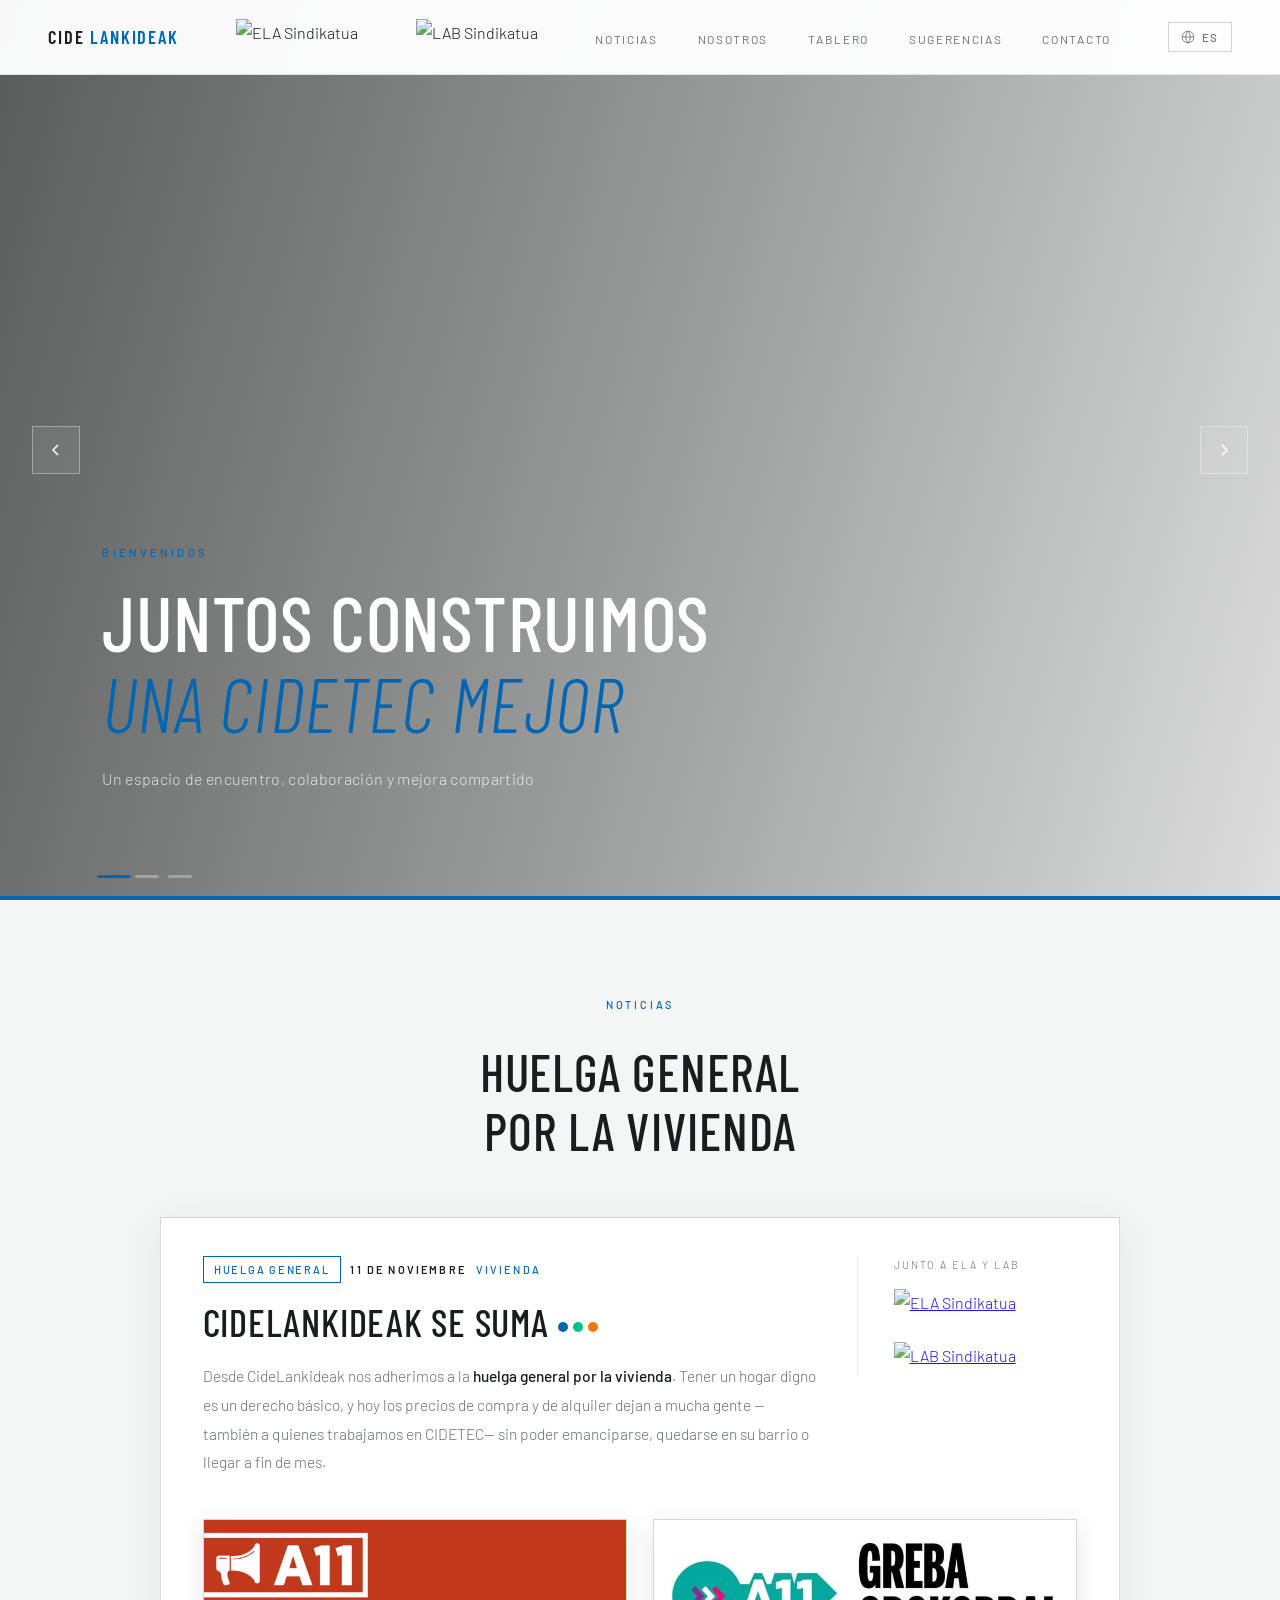
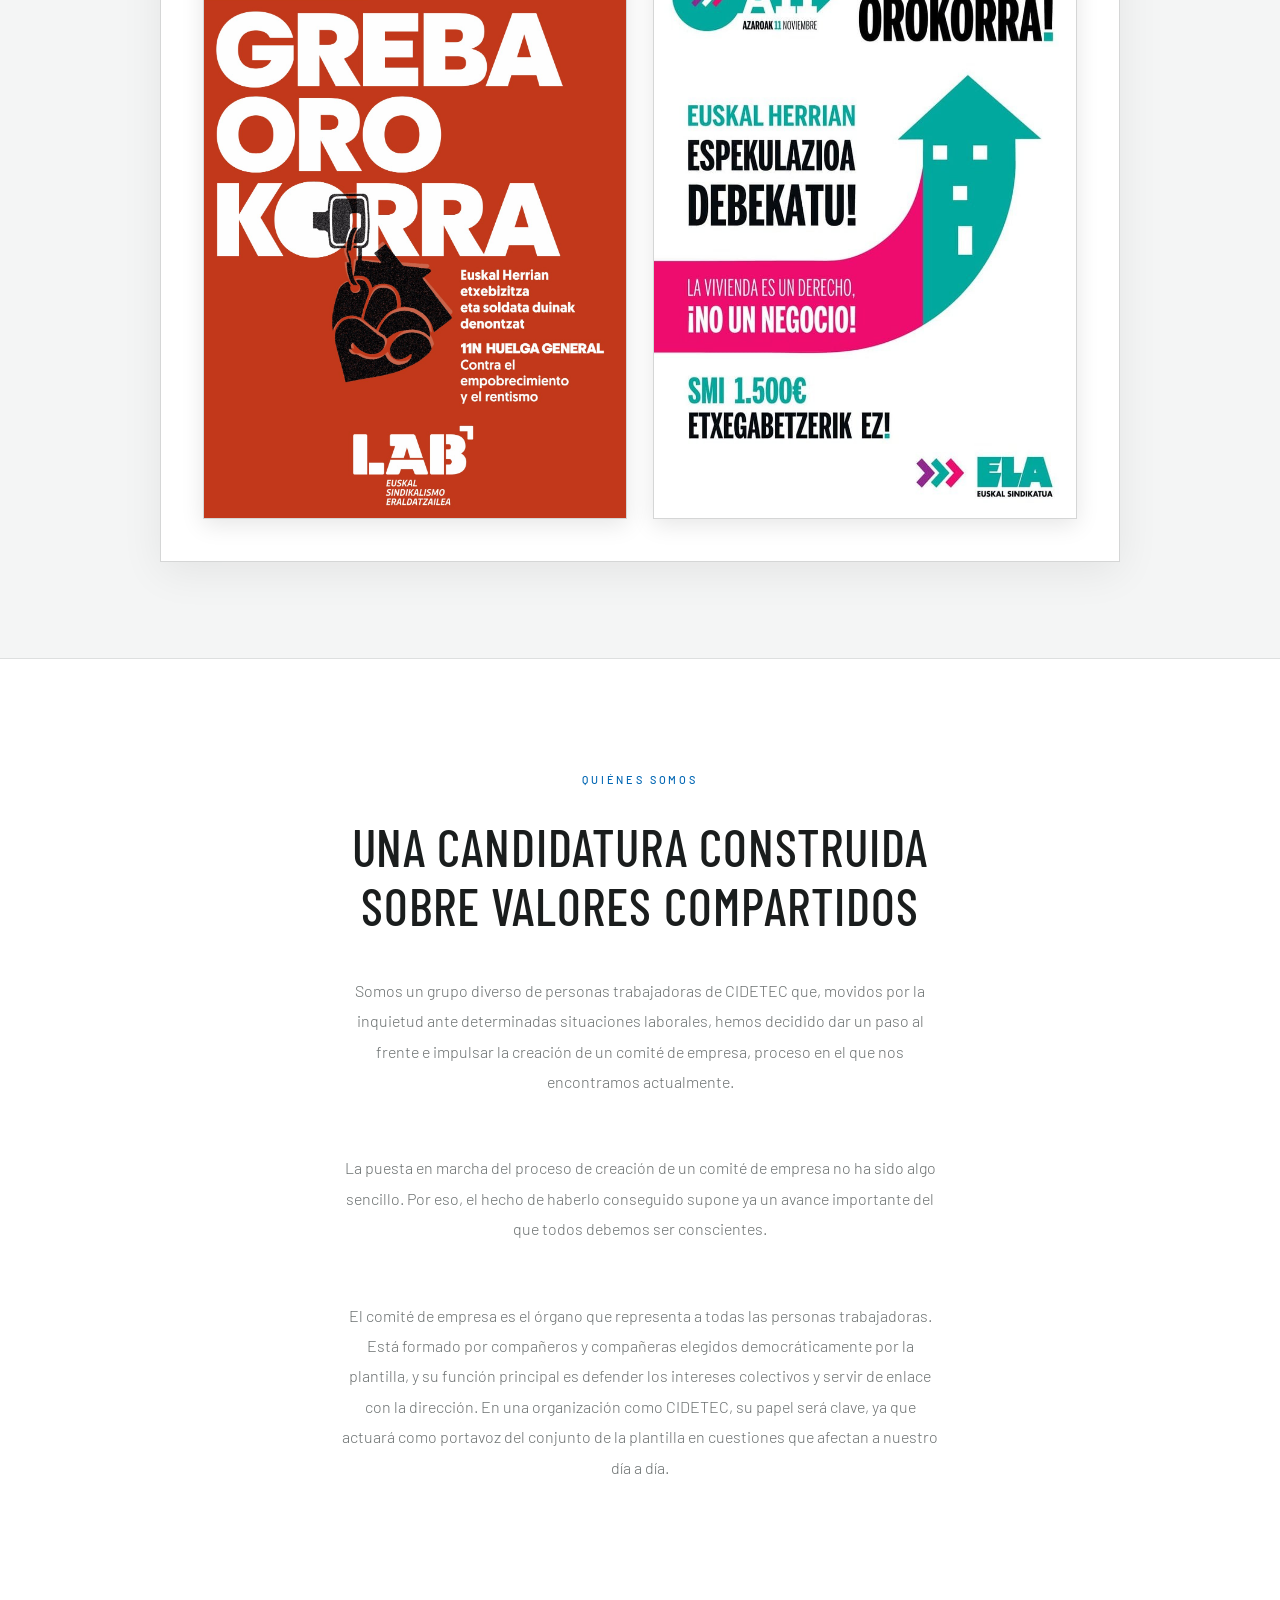
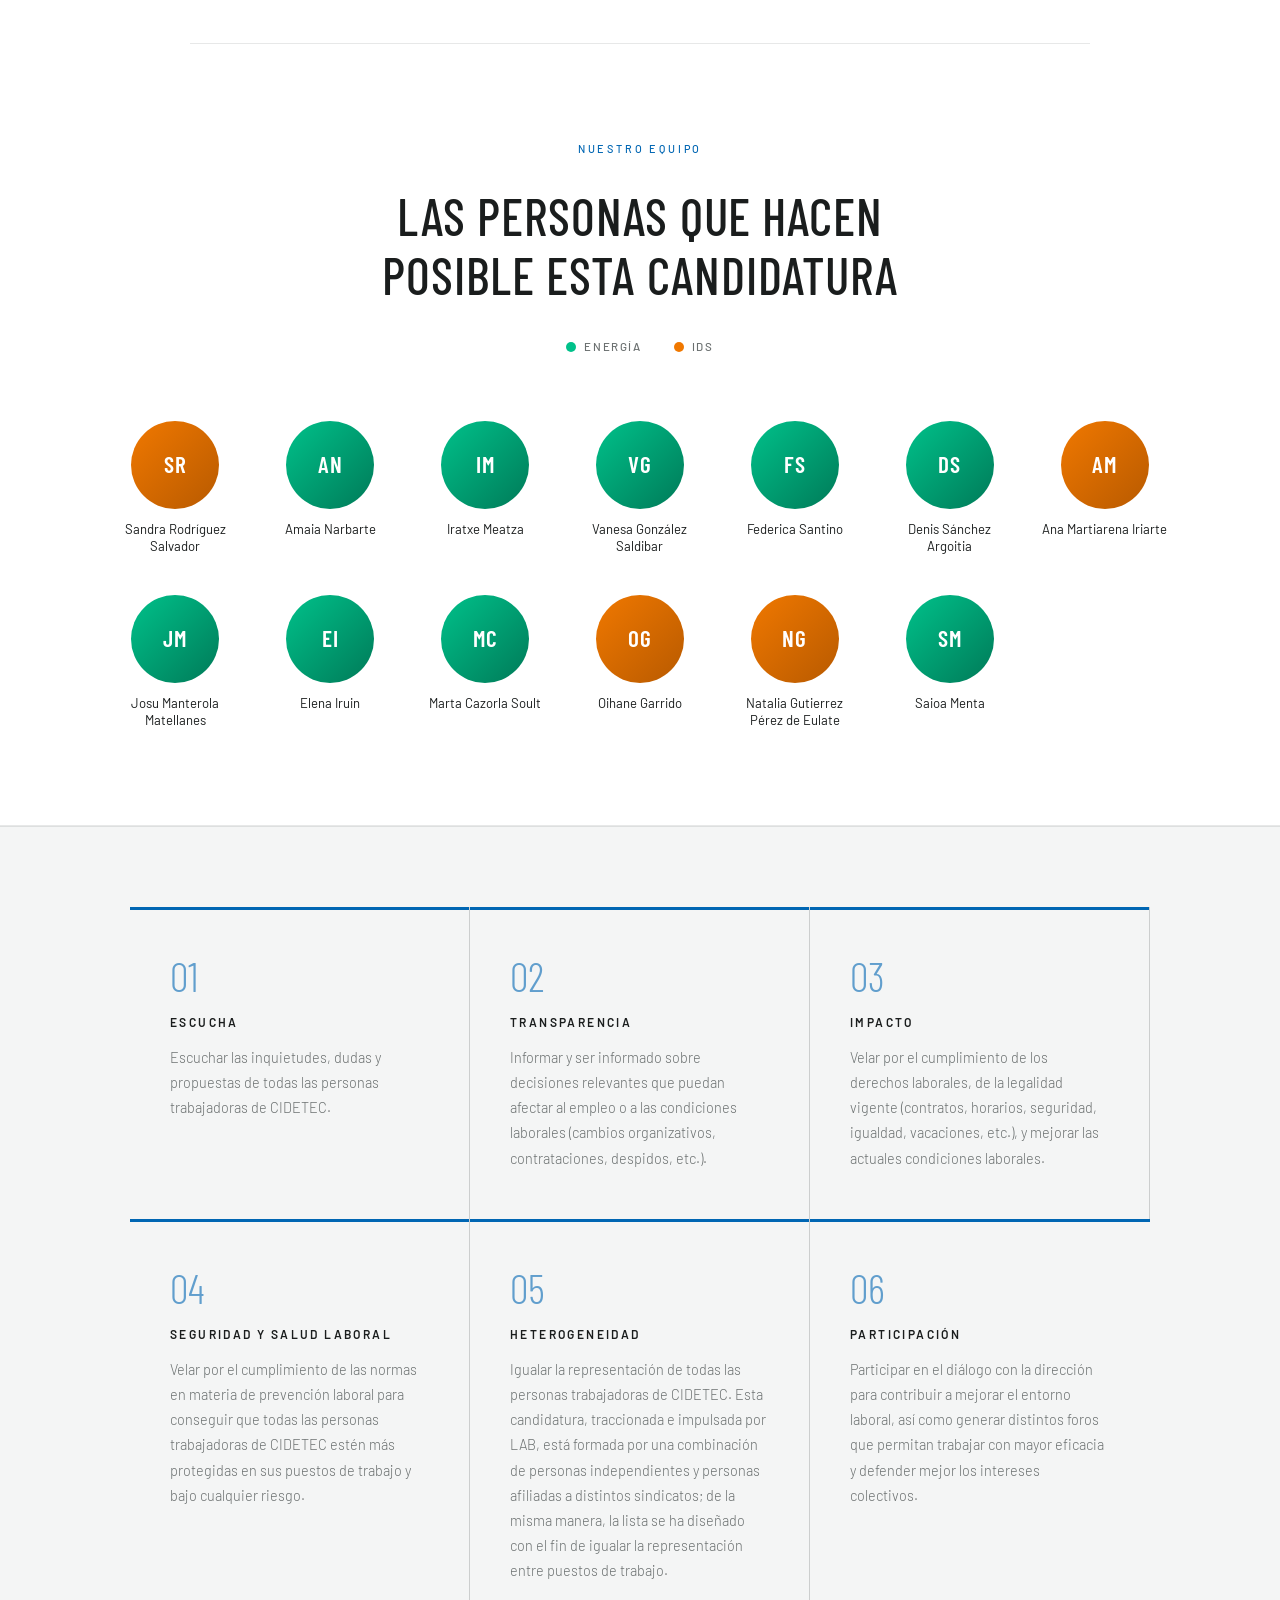
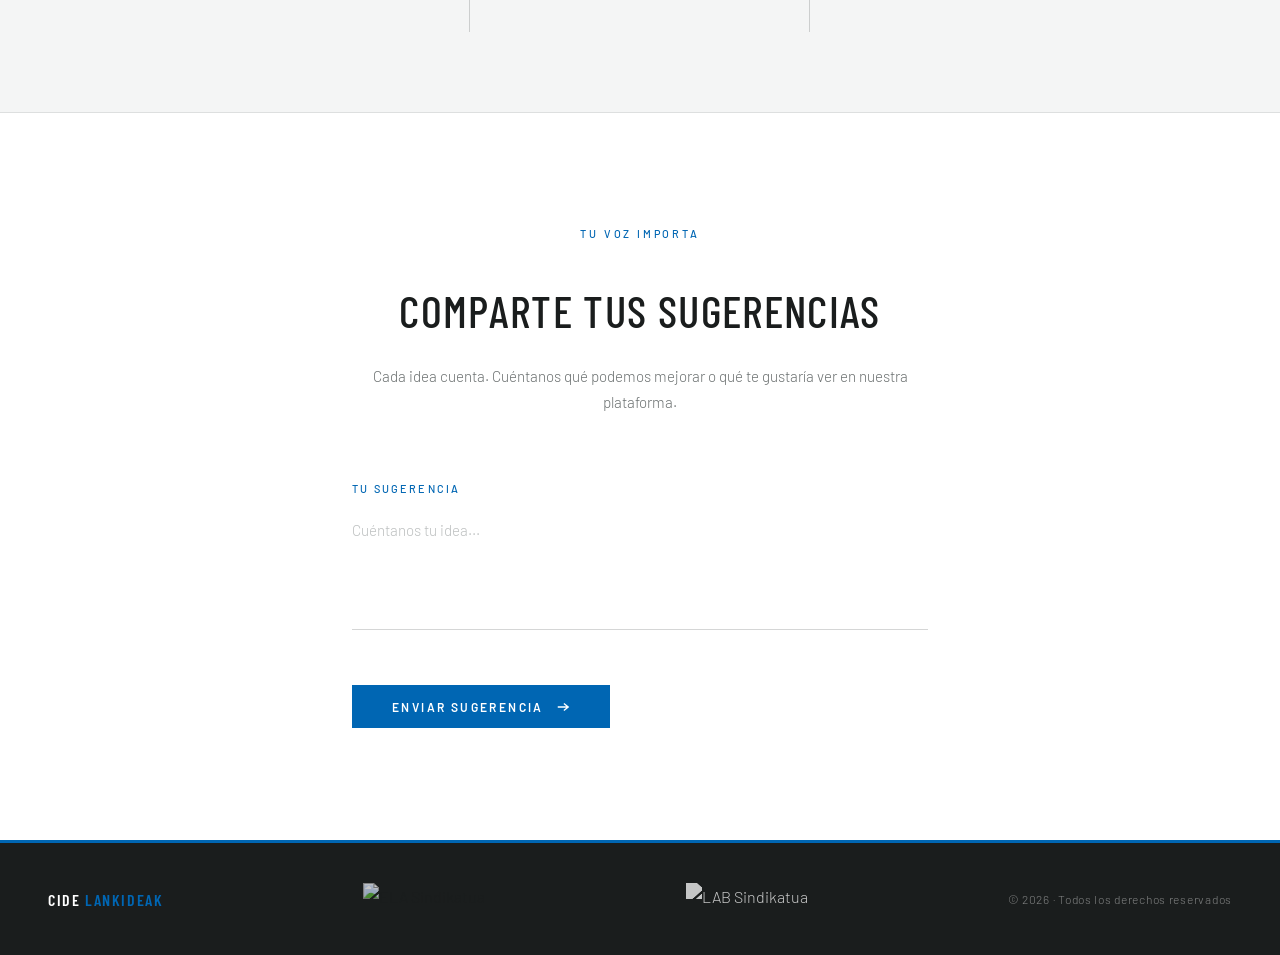
==== commit 669404ee: "Update with the strike." ====
--- a/index.html
+++ b/index.html
@@ -77,10 +77,6 @@
         <h2 class="description-title">Huelga general<br>por la vivienda</h2>
       </div>
       <article class="news-card reveal">
-        <figure class="news-figure">
-          <img src="huelga-vivienda.svg" width="1200" height="800" loading="lazy"
-               alt="Ilustración: las flechas azul, verde y naranja de CIDETEC se enfrentan a dos señores trajeados con maletas llenas de billetes que salen de un bloque de viviendas. La verde electrocuta a uno, la naranja corroe al otro y la azul anima a las demás.">
-        </figure>
         <div class="news-body">
           <div class="news-meta"><span class="news-chip">Huelga general</span><time datetime="2026-11-11">11 de noviembre</time><span>Vivienda</span></div>
           <h3 class="news-title">CideLankideak se suma<span class="arrow-dots" aria-hidden="true"><i></i><i></i><i></i></span></h3>
--- a/styles.css
+++ b/styles.css
@@ -631,8 +631,6 @@
   border: 1px solid var(--line-dark);
   box-shadow: 0 10px 40px rgba(0,0,0,0.07);
 }
-.news-figure { margin: 0; position: relative; background: #8ccdf0; }
-.news-figure img { display: block; width: 100%; height: auto; }
 .news-body {
   padding: 2.4rem 2.6rem 2.6rem;
   display: grid;
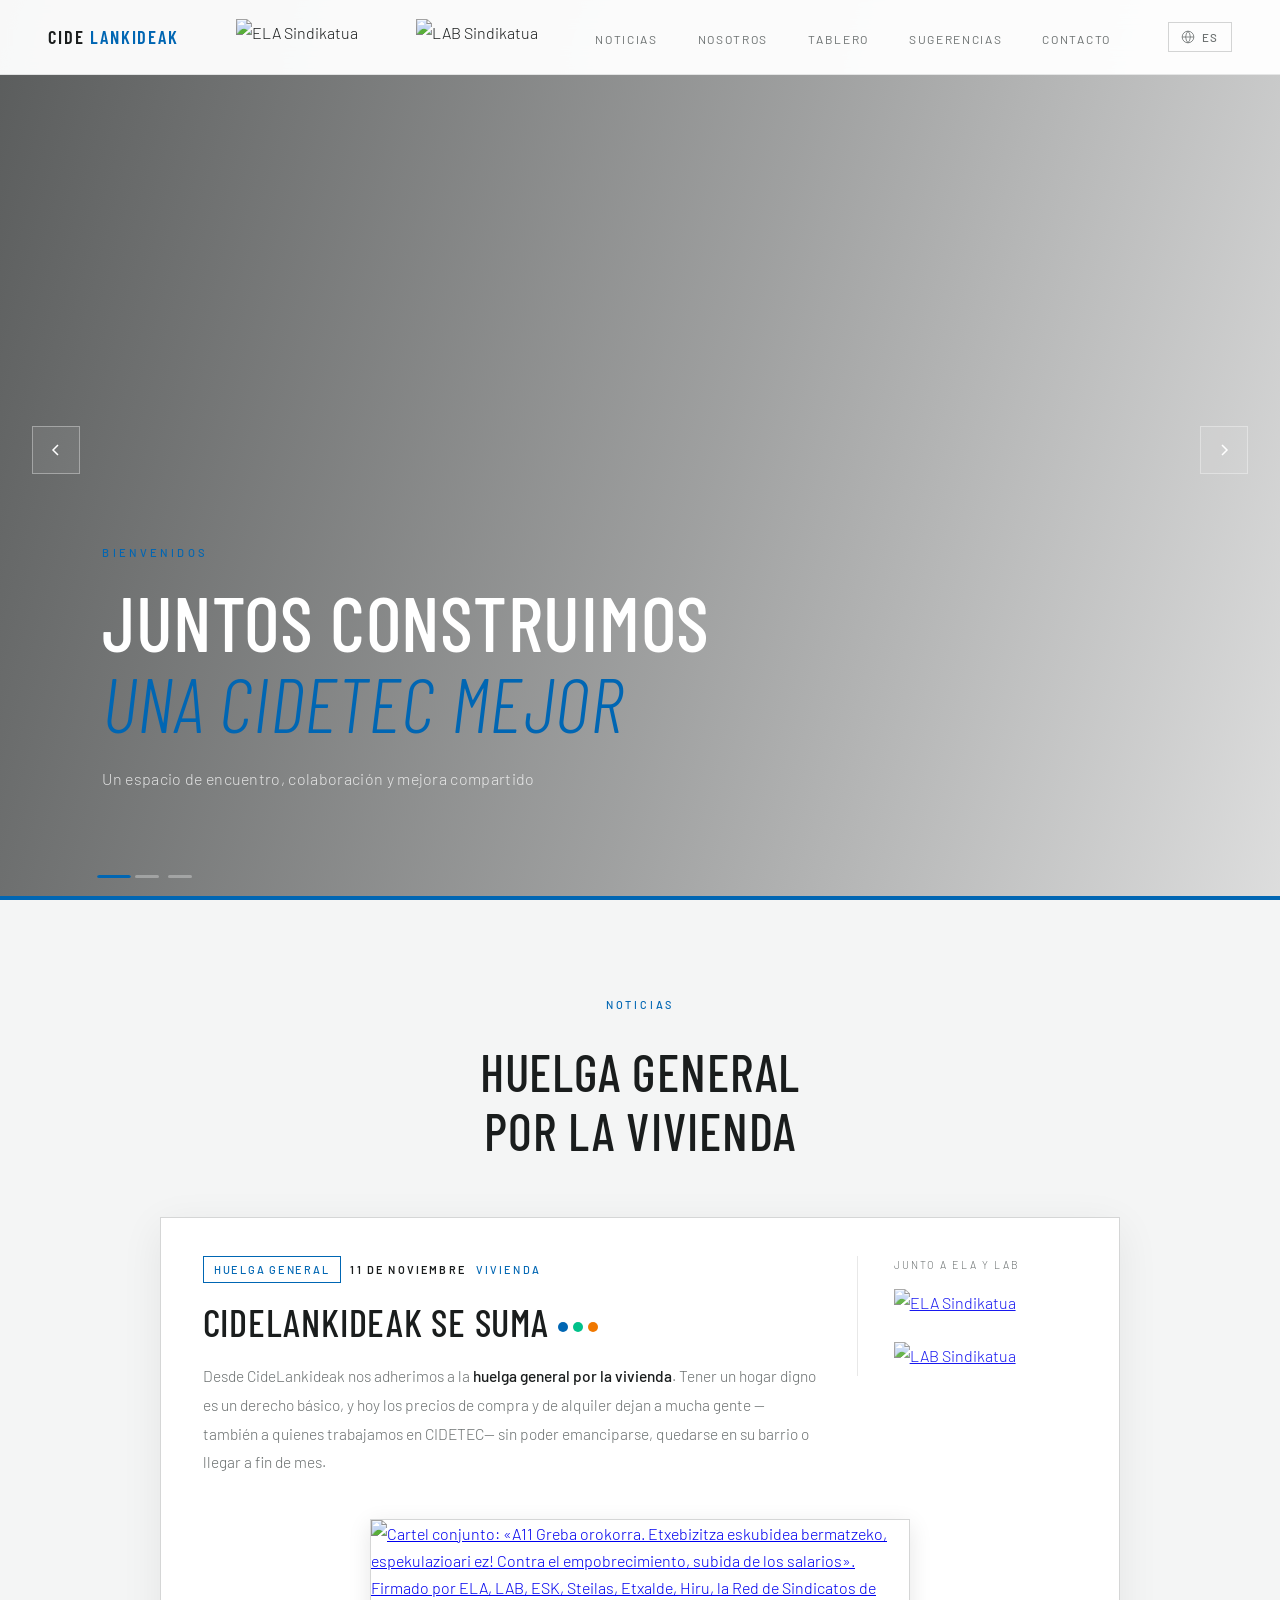
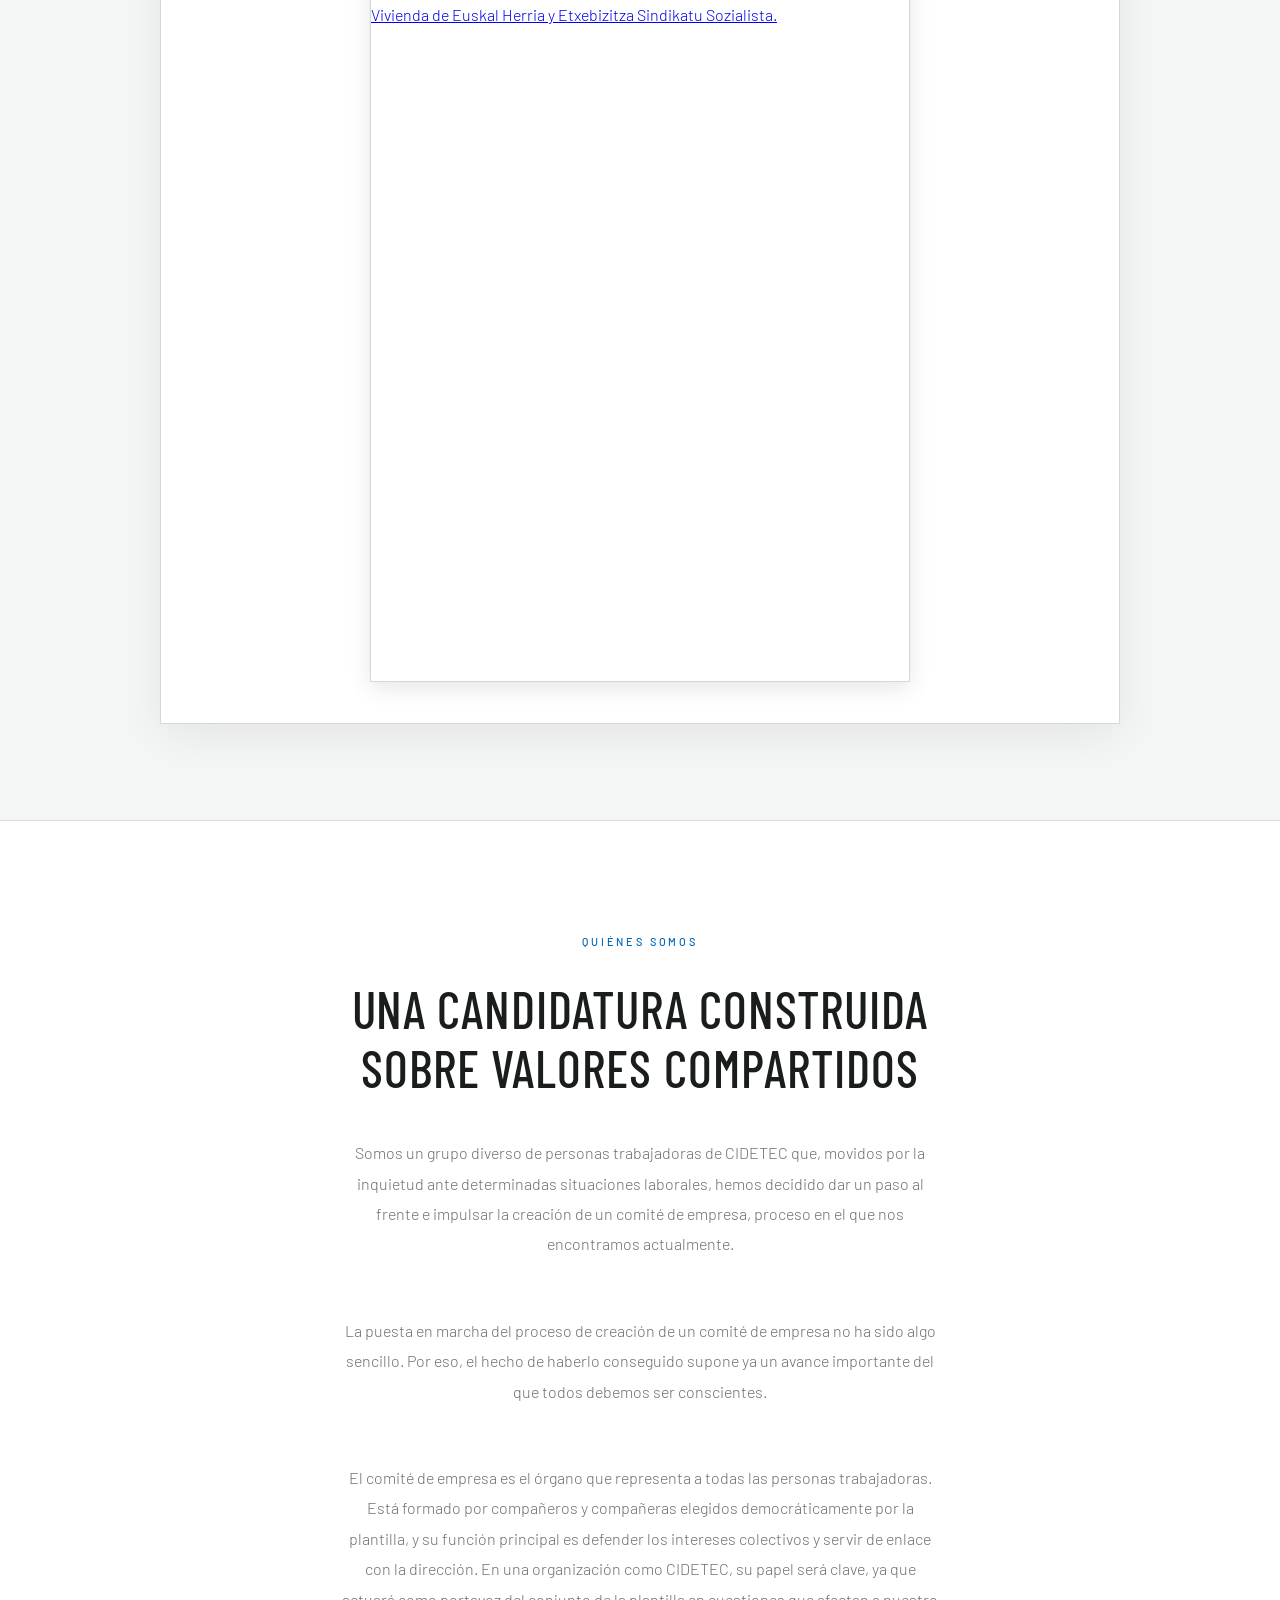
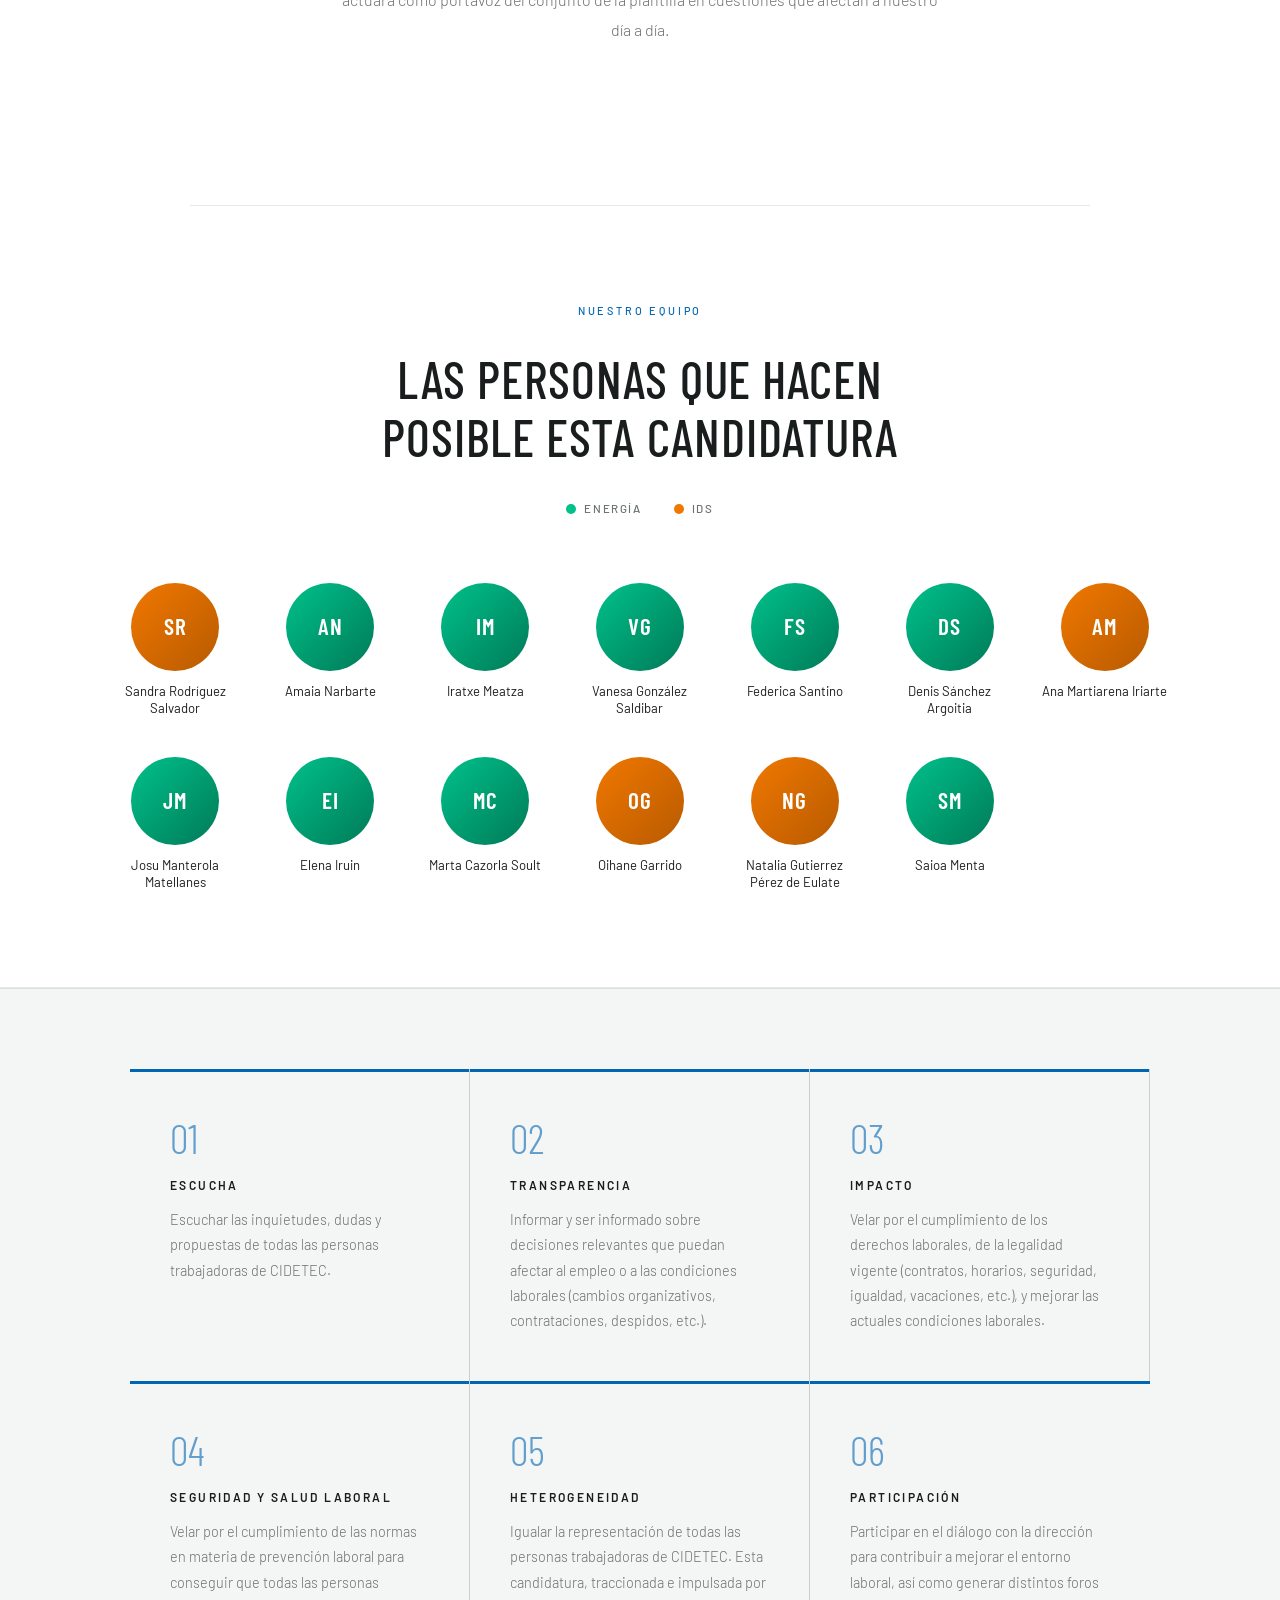
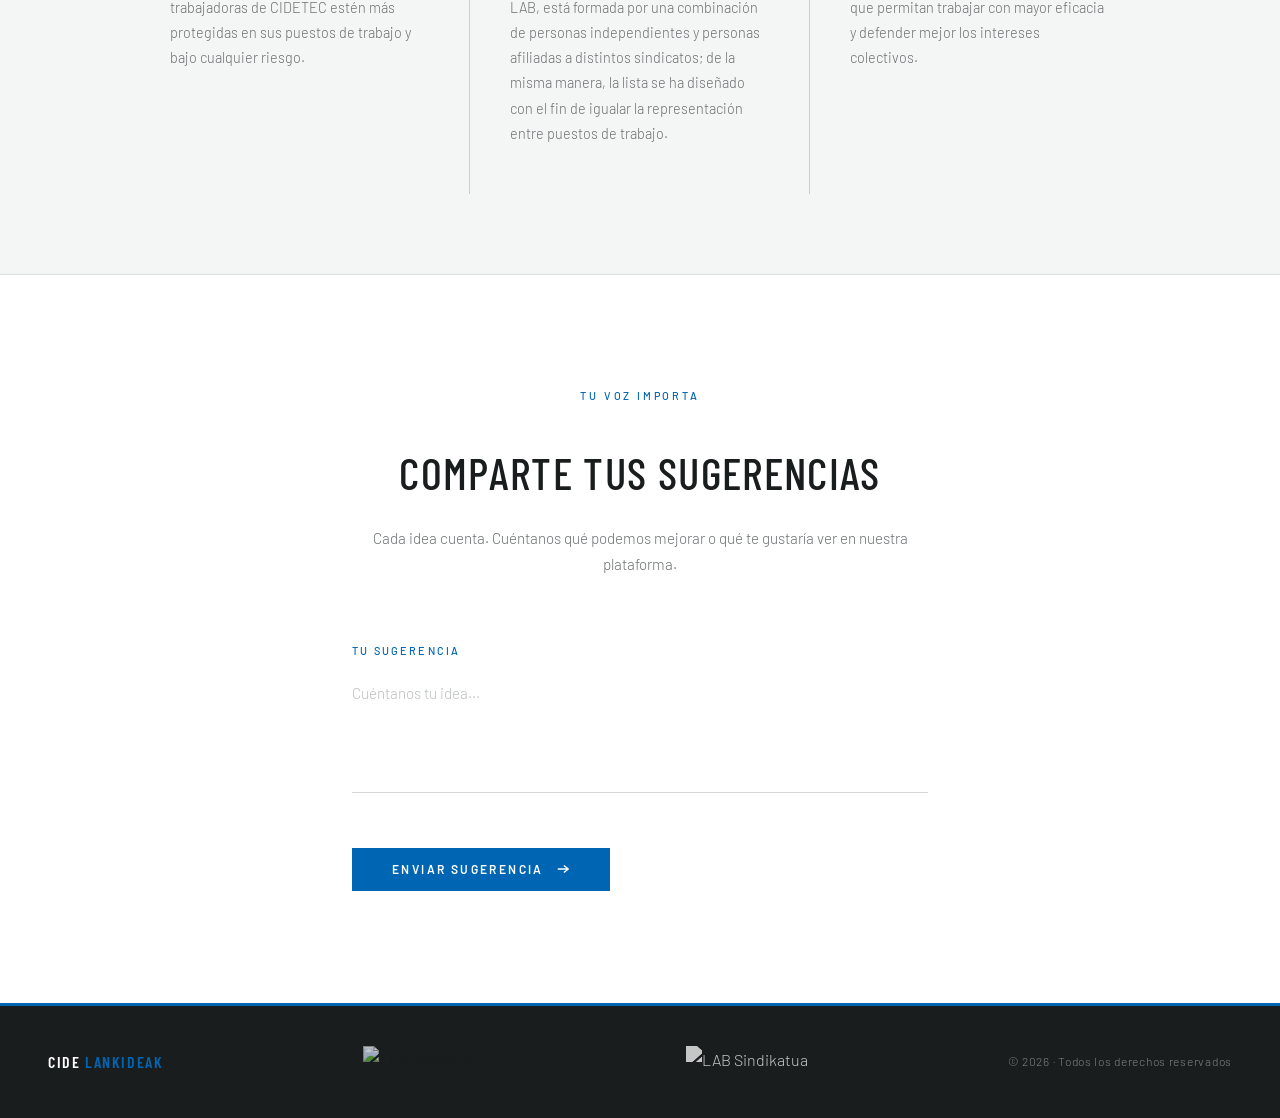
==== commit e2d97776: "Con el último cartel" ====
--- a/index.html
+++ b/index.html
@@ -89,11 +89,8 @@
             </div>
           </div>
           <div class="news-posters">
-            <a class="news-poster" href="cartel-lab.jpg" target="_blank" rel="noopener" aria-label="Abrir el cartel de LAB">
-              <img src="cartel-lab.jpg" width="1400" height="1983" loading="lazy" alt="Cartel de LAB: «Greba orokorra. 11N huelga general. Contra el empobrecimiento y el rentismo».">
-            </a>
-            <a class="news-poster" href="cartel-ela.jpg" target="_blank" rel="noopener" aria-label="Abrir el cartel de ELA">
-              <img src="cartel-ela.jpg" width="800" height="1131" loading="lazy" alt="Cartel de ELA: «Greba orokorra. A11, 11 de noviembre. Euskal Herrian espekulazioa debekatu. La vivienda es un derecho, ¡no un negocio! SMI 1.500 €, etxegabetzerik ez».">
+            <a class="news-poster" href="cartel-conjunto.jpg" target="_blank" rel="noopener" aria-label="Abrir el cartel conjunto">
+              <img src="cartel-conjunto.jpg" width="1400" height="1980" loading="lazy" alt="Cartel conjunto: «A11 Greba orokorra. Etxebizitza eskubidea bermatzeko, espekulazioari ez! Contra el empobrecimiento, subida de los salarios». Firmado por ELA, LAB, ESK, Steilas, Etxalde, Hiru, la Red de Sindicatos de Vivienda de Euskal Herria y Etxebizitza Sindikatu Sozialista.">
             </a>
           </div>
         </div>
--- a/styles.css
+++ b/styles.css
@@ -685,8 +685,8 @@
 .news-body > .news-posters {
   grid-column: 1 / -1;
   display: grid;
-  grid-template-columns: 1fr 1fr;
-  gap: 1.6rem;
+  grid-template-columns: minmax(0, 540px);
+  justify-content: center;
   margin-top: 1.6rem;
 }
 .news-poster {
@@ -712,9 +712,6 @@
   .news-body { grid-template-columns: 1fr; padding: 1.8rem 1.4rem 2rem; }
   .news-unions { grid-column: 1; grid-row: auto; margin-top: 0.6rem; padding: 1.3rem 0 0; border-left: none; border-top: 1px solid var(--line); }
   .news-unions-row { flex-direction: row; align-items: center; gap: 1.6rem; flex-wrap: wrap; }
-}
-@media (max-width: 600px) {
-  .news-body > .news-posters { grid-template-columns: 1fr; }
 }
 @media (max-width: 768px) {
   .section-news { padding: 4rem 1.2rem; }
